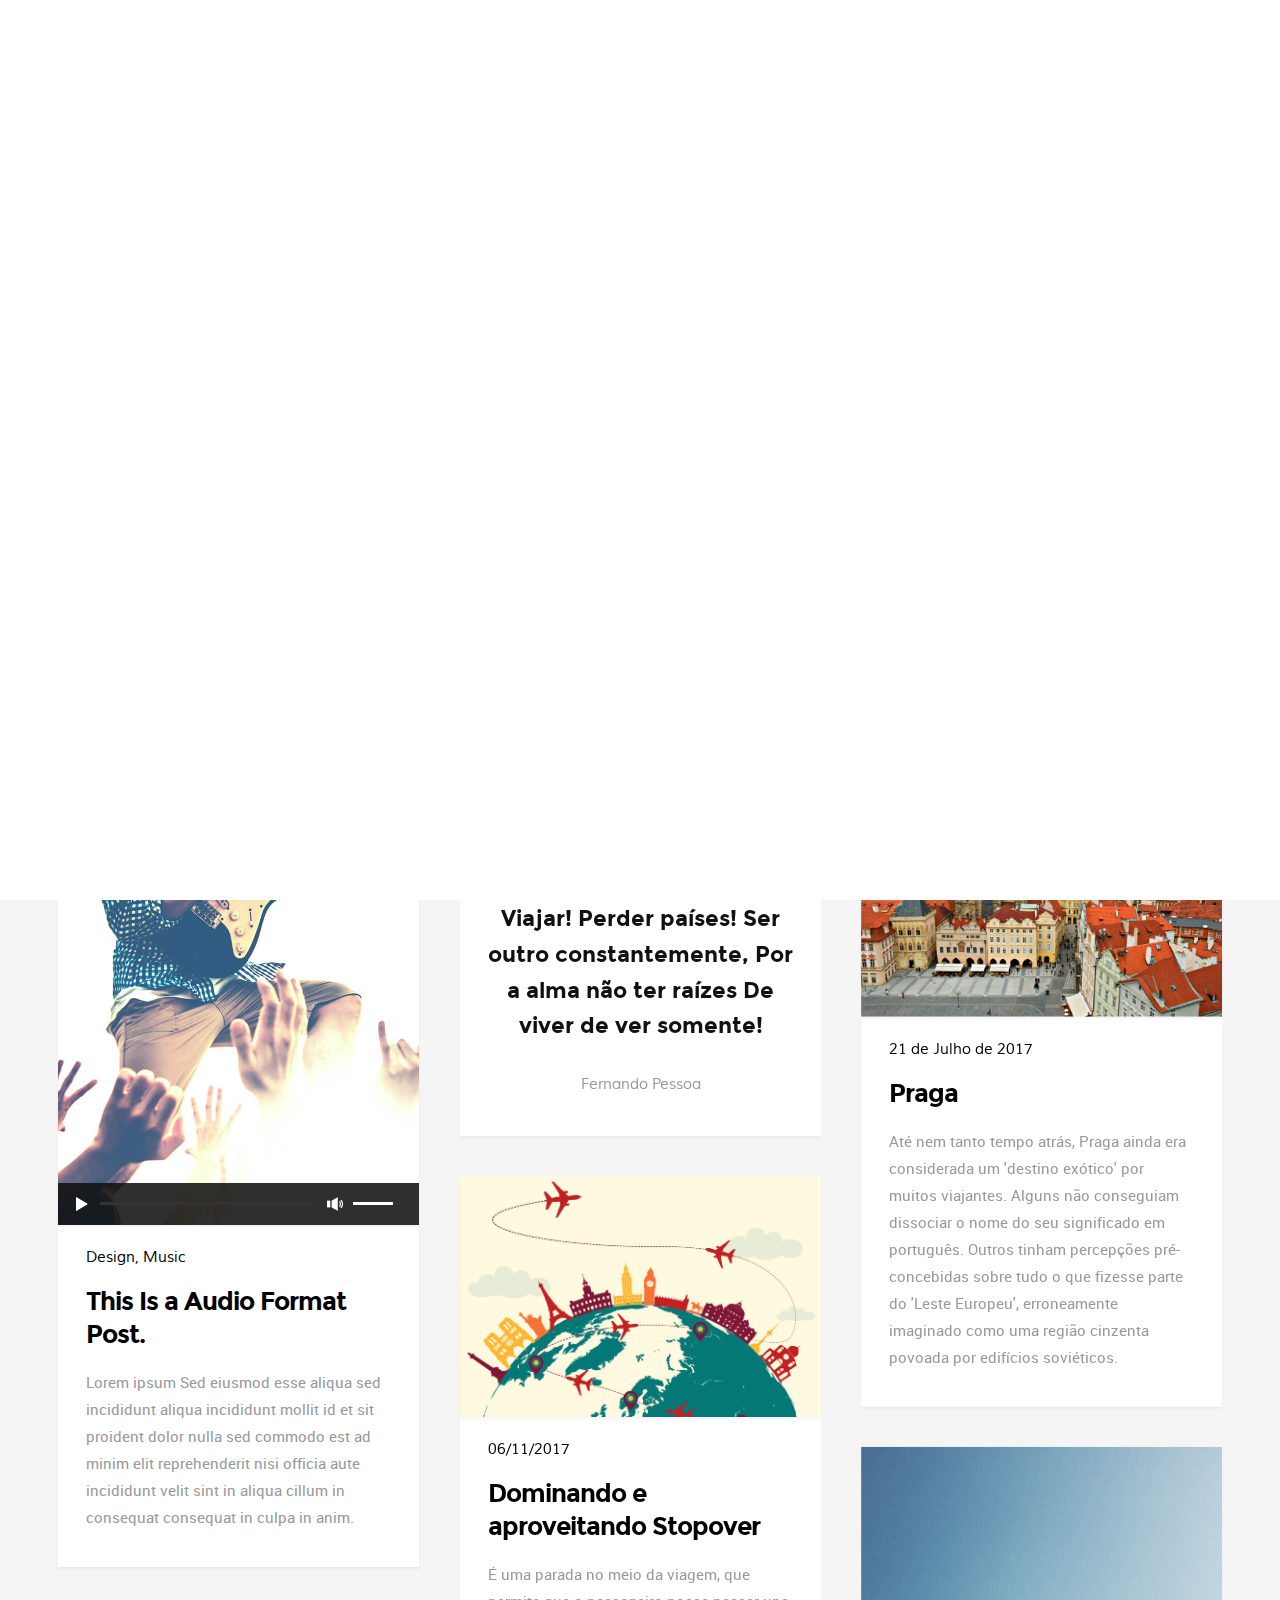
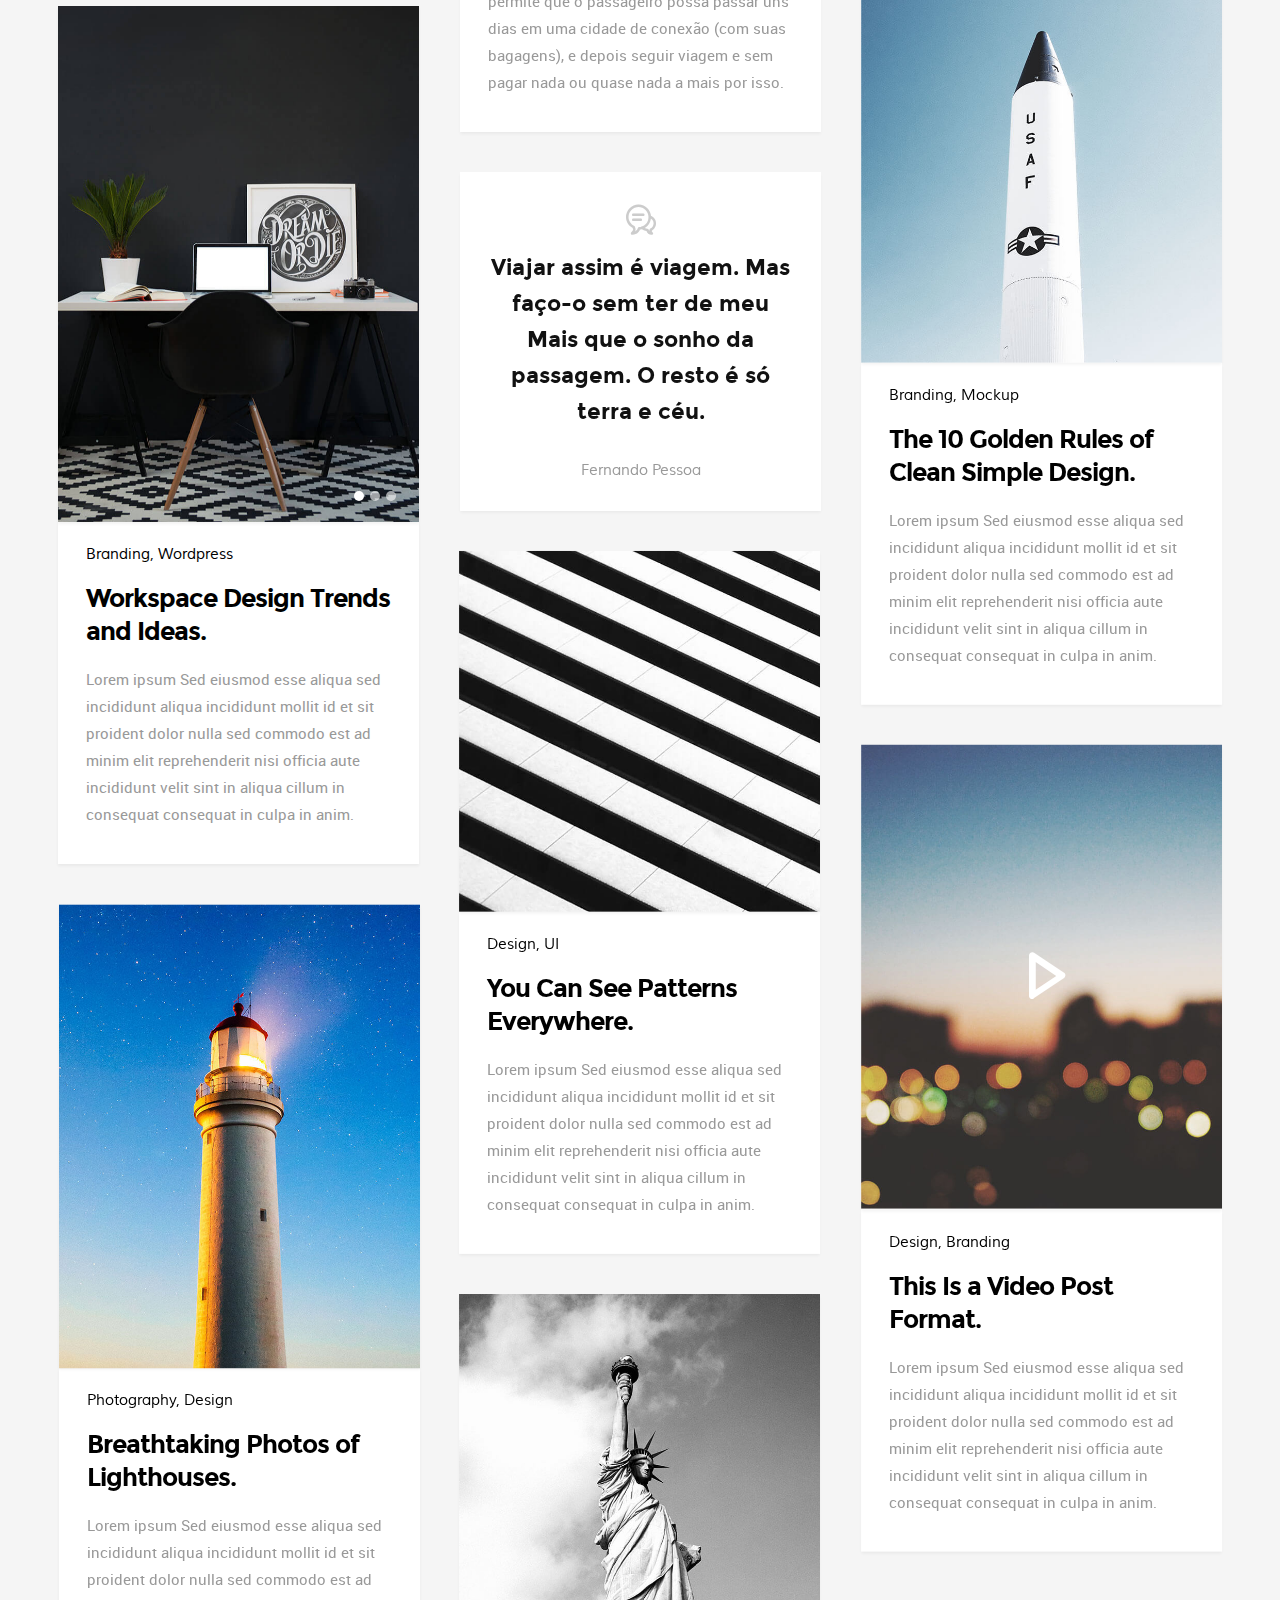
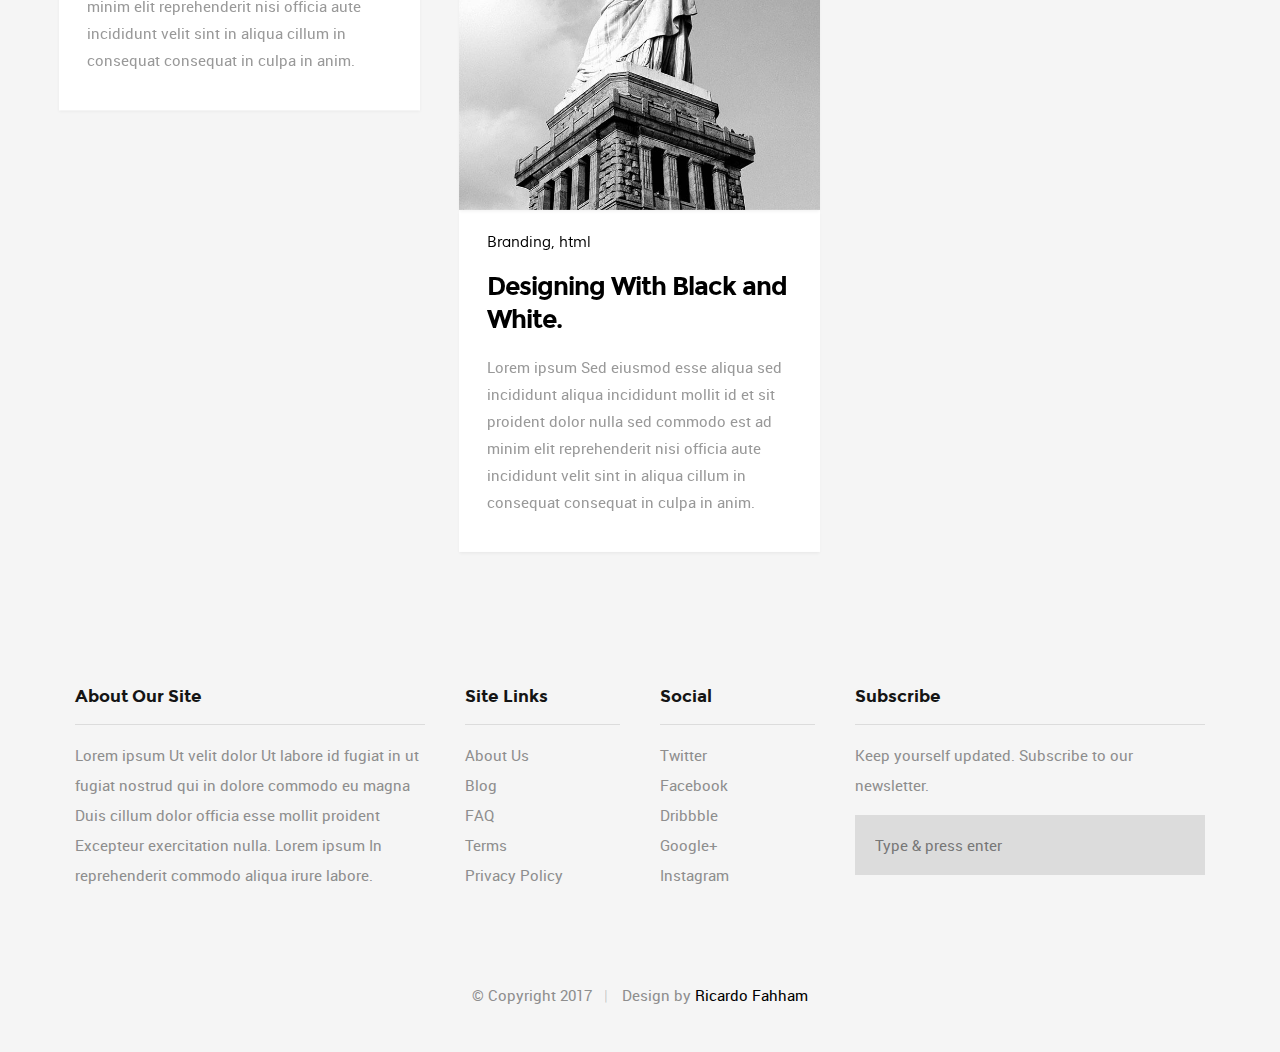
==== index.html @ 3aa197d1 "Wed Nov  8 11:58:07 -02 2017: ricardo.fahham" ====
<!DOCTYPE html>
<!--[if IE 8 ]><html class="no-js oldie ie8" lang="en"> <![endif]-->
<!--[if IE 9 ]><html class="no-js oldie ie9" lang="en"> <![endif]-->
<!--[if (gte IE 9)|!(IE)]><!--><html class="no-js" lang="en"> <!--<![endif]-->
<head>

   <!--- basic page needs
   ================================================== -->
   <meta charset="utf-8">
	<title>O que vi do Mundo !!!</title>
	<meta name="description" content="">  
	<meta name="author" content="">

   <!-- mobile specific metas
   ================================================== -->
	<meta name="viewport" content="width=device-width, initial-scale=1, maximum-scale=1">

 	<!-- CSS
   ================================================== -->
   <link rel="stylesheet" href="css/base.css">
   <link rel="stylesheet" href="css/vendor.css">  
   <link rel="stylesheet" href="css/main.css">
        

   <!-- script
   ================================================== -->
	<script src="js/modernizr.js"></script>
	<script src="js/pace.min.js"></script>

   <!-- favicons
	================================================== -->
	<link rel="shortcut icon" href="favicon.ico" type="image/x-icon">
	<link rel="icon" href="favicon.ico" type="image/x-icon">

</head>

<body id="top">

	<!-- header 
   ================================================== -->
   <header class="short-header">   

   	<div class="gradient-block"></div>	

   	<div class="row header-content">

   		<div class="logo">
	         <a href="index.html">Author</a>
	      </div>

	   	<nav id="main-nav-wrap">
				<ul class="main-navigation sf-menu">
														
					<li class="has-children">
						<a>Países</a>
						<ul class="sub-menu">
			            <li><a href="barcelona.html">Barcelona</a></li>
			            <li><a href="berlim.html">Berlim</a></li>
			            <li><a href="budapest.html">Budapest</a></li>
			            <li><a href="buenos_aires.html">Buenos Aires</a></li>
			            <li><a href="calafate.html">Calafate</a></li>
			            <li><a href="colonia.html">Colonia</a></li>
                     <li><a href="frankfurt.html">Frankfurt</a></li>
                     <li><a href="jerusalem.html">Jerusalem</a></li>
                     <li><a href="lisboa.html">Lisboa</a></li>
                     <li><a href="madrid.html">Madrid</a></li>
                     <li><a href="paris.html">Paris</a></li>
                     <li><a href="praga.html">Praga</a></li>
                     <li><a href="roma.html">Roma</a></li>
                     <li><a href="tel_aviv.html">Tel Aviv</a></li>
                     <li><a href="ushuaia.html">Ushuaia</a></li>
                     <li><a href="viena.html">Viena</a></li>
                     <li><a href="zurique.html">Zurique</a></li>
                     <li><a href="#">...</a></li>
			         </ul>
					</li>
					<li class="has-children">
						<a href="planejando.html" title="">Blog</a>
						<ul class="sub-menu">
                     <li><a href="planejando.html">Planejando sua viagem</a></li>
			            <!-- <li><a href="single-video.html">Video Post</a></li>
			            <li><a href="single-audio.html">Audio Post</a></li> -->
			            <!-- <li><a href="single-standard.html">Standard Post</a></li> -->
                     <!-- <li><a href="style-guide.html" title="">Styles</a></li> -->
			         </ul>
					</li>
					
					<li><a href="about.html" title="">Sobre mim</a></li>	
					<li><a href="contact.html" title="">Contato</a></li>									
				</ul>
			</nav> <!-- end main-nav-wrap -->

			<div class="search-wrap">
				
				<form role="search" method="get" class="search-form" action="#">
					<label>
						<span class="hide-content">Search for:</span>
						<input type="search" class="search-field" placeholder="Type Your Keywords" value="" name="s" title="Search for:" autocomplete="off">
					</label>
					<input type="submit" class="search-submit" value="Search">
				</form>

				<a href="#" id="close-search" class="close-btn">Close</a>

			</div> <!-- end search wrap -->	

			<div class="triggers">
				<a class="search-trigger" href="#"><i class="fa fa-search"></i></a>
				<a class="menu-toggle" href="#"><span>Menu</span></a>
			</div> <!-- end triggers -->	
   		
   	</div>     		
   	
   </header> <!-- end header -->


   <!-- masonry
   ================================================== -->
   <section id="bricks">

   	<div class="row masonry">

   		<!-- brick-wrapper -->
         <div class="bricks-wrapper">

         	<div class="grid-sizer"></div>

         	<div class="brick entry featured-grid animate-this">
         		<div class="entry-content">
         			<div id="featured-post-slider" class="flexslider">
			   			<ul class="slides">

				   			<li>
				   				<div class="featured-post-slide">

						   			<div class="post-background" style="background-image:url('images/img/carimbos.jpg');"></div>

								   	<div class="overlay"></div>			   		

								   	<div class="post-content">
								   		<ul class="entry-meta">
												<!-- <li>September 06, 2016</li>  -->
												<li><a>Daniele Miranda</a></li>				
											</ul>	

								   		<h1 class="slide-title"><a href="planejando.html" title="">O Que Vi Mundo !!!</a></h1> 
								   	</div> 				   					  
				   			
				   				</div>
				   			</li> <!-- /slide -->

				   			<li>
				   				<div class="featured-post-slide">

						   			<div class="post-background" style="background-image:url('images/thumbs/featured/featured-2.jpg');"></div>

								   	<div class="overlay"></div>			   		

								   	<div class="post-content">
								   		<ul class="entry-meta">
												<li>August 29, 2016</li>
												<li><a href="#">Sasuke Uchiha</a></li>					
											</ul>	

								   		<h1 class="slide-title"><a href="single-standard.html" title="">Enhancing Your Designs with Negative Space</a></h1>
						   			</div>		   				   					  
				   			
				   				</div>
				   			</li> <!-- /slide -->

				   			<li>
				   				<div class="featured-post-slide">

						   			<div class="post-background" style="background-image:url('images/thumbs/featured/featured-3.jpg');;"></div>

								   	<div class="overlay"></div>			   		

								   	<div class="post-content">
								   		<ul class="entry-meta">
												<li>August 27, 2016</li>
												<li><a href="#" class="author">Naruto Uzumaki</a></li>					
											</ul>	

								   		<h1 class="slide-title"><a href="single-standard.html" title="">Music Album Cover Designs for Inspiration</a></h1>
						   			</div>

				   				</div>
				   			</li> <!-- end slide -->

				   		</ul> <!-- end slides -->
				   	</div> <!-- end featured-post-slider -->        			
         		</div> <!-- end entry content -->         		
         	</div>

         	<article class="brick entry format-standard animate-this">

               <div class="entry-thumb">
                  <a href="berlim.html" class="thumb-link">
	                  <img src="images/img/portaodebrandenburgo.jpg" alt="building">             
                  </a>
               </div>

               <div class="entry-text">
               	<div class="entry-header">

               		<div class="entry-meta">
               			<span class="cat-links">
               				<a href="#">11 de Julho de 2017</a> 
               				<!-- <a href="#">Photography</a>  -->              				
               			</span>			
               		</div>

               		<h1 class="entry-title"><a href="berlim.html">Berlim</a></h1>
               		
               	</div>
						<div class="entry-excerpt">
							Berlim é a capital e um dos dezesseis estados da Alemanha. Com uma população de 3,5 milhões dentro de limites da cidade, é a maior cidade do país, além de ser a segunda mais populosa e a sétima área urbana mais povoada da União Europeia.
						</div>
               </div>

        		</article> <!-- end article -->

            <article class="brick entry format-standard animate-this">

               <div class="entry-thumb">
                  <a href="praga.html" class="thumb-link">
	                  <img src="images/img/praga/praga.jpg" alt="Praga">                   
                  </a>
               </div>

               <div class="entry-text">
               	<div class="entry-header">

               		<div class="entry-meta">
               			<span class="cat-links">
               				<a href="#">21 de Julho de 2017</a> 
               				<!-- <a href="#">UI</a>  -->               			
               			</span>			
               		</div>

               		<h1 class="entry-title"><a href="praga.html">Praga</a></h1>
               		
               	</div>
						<div class="entry-excerpt">
							Até nem tanto tempo atrás, Praga ainda era considerada um 'destino exótico' por muitos viajantes. Alguns não conseguiam dissociar o nome do seu significado em português. Outros tinham percepções pré-concebidas sobre tudo o que fizesse parte do 'Leste Europeu', erroneamente imaginado como uma região cinzenta povoada por edifícios soviéticos.
						</div>
               </div>
               
        		</article> <!-- end article -->

            <!-- format audio here -->
            <article class="brick entry format-audio animate-this">

               <div class="entry-thumb">
                  <a href="single-audio.html" class="thumb-link">
	                  <img src="images/thumbs/concert.jpg" alt="concert">                      
                  </a>

                  <div class="audio-wrap">
                  	<audio id="player" src="media/AirReview-Landmarks-02-ChasingCorporate.mp3" width="100%" height="42" controls="controls"></audio>                  	
                  </div>
               </div>

               <div class="entry-text">
               	<div class="entry-header">

               		<div class="entry-meta">
               			<span class="cat-links">
               				<a href="#">Design</a> 
               				<a href="#">Music</a>                				
               			</span>			
               		</div>

               		<h1 class="entry-title"><a href="single-audio.html">This Is a Audio Format Post.</a></h1>
               		
               	</div>
						<div class="entry-excerpt">
							Lorem ipsum Sed eiusmod esse aliqua sed incididunt aliqua incididunt mollit id et sit proident dolor nulla sed commodo est ad minim elit reprehenderit nisi officia aute incididunt velit sint in aliqua cillum in consequat consequat in culpa in anim.
						</div>
               </div>
               
        		</article> <!-- /article -->

         	<article class="brick entry format-quote animate-this" >

               <div class="entry-thumb">                  
	               <blockquote>
	                 	<p>Viajar! Perder países!
                     Ser outro constantemente,
                     Por a alma não ter raízes
                     De viver de ver somente!</p>

	                 	<cite>Fernando Pessoa</cite> 
	               </blockquote>	          
               </div>   

        		</article> <!-- end article -->

         	<article class="brick entry animate-this">

               <div class="entry-thumb">
                  <a href="stopover.html" class="thumb-link">
	                  <img src="images/img/stopovers.jpg" alt="Stopover">                      
                  </a>
               </div>

               <div class="entry-text">
               	<div class="entry-header">

               		<div class="entry-meta">
               			<span class="cat-links">
               				<a href="#">06/11/2017</a> 
               				               				
               			</span>			
               		</div>

               		<h1 class="entry-title"><a href="stopover.html">Dominando e aproveitando Stopover</a></h1>
               		
               	</div>
						<div class="entry-excerpt">
							É uma parada no meio da viagem, que permite que o passageiro possa passar uns dias em uma cidade de conexão (com suas bagagens), e depois seguir viagem e sem pagar nada ou quase nada a mais por isso.
						</div>
               </div>
               
        		</article> <!-- end article -->

            <article class="brick entry animate-this" >

               <div class="entry-thumb">
                  <a href="single-standard.html" class="thumb-link">
	                  <img src="images/thumbs/usaf-rocket.jpg" alt="USAF rocket">                      
                  </a>
               </div>

               <div class="entry-text">
               	<div class="entry-header">

               		<div class="entry-meta">
               			<span class="cat-links">
               				<a href="#">Branding</a> 
               				<a href="#">Mockup</a>               				
               			</span>			
               		</div>

               		<h1 class="entry-title"><a href="single-standard.html">The 10 Golden Rules of Clean Simple Design.</a></h1>
               		
               	</div>
						<div class="entry-excerpt">
							Lorem ipsum Sed eiusmod esse aliqua sed incididunt aliqua incididunt mollit id et sit proident dolor nulla sed commodo est ad minim elit reprehenderit nisi officia aute incididunt velit sint in aliqua cillum in consequat consequat in culpa in anim.
						</div>
               </div>
               
        		</article> <!-- end article -->        	

        		<article class="brick entry format-gallery group animate-this">

               <div class="entry-thumb">

                  <div class="post-slider flexslider">
							<ul class="slides">
								<li>
									<img src="images/thumbs/gallery/work1.jpg"> 
								</li>
								<li>
									<img src="images/thumbs/gallery/work2.jpg"> 
								</li>
								<li>
									<img src="images/thumbs/gallery/work3.jpg"> 
								</li>
							</ul>							
						</div> 

               </div>

               <div class="entry-text">
               	<div class="entry-header">

               		<div class="entry-meta">
               			<span class="cat-links">
               				<a href="#">Branding</a> 
               				<a href="#">Wordpress</a>               				
               			</span>			
               		</div>

               		<h1 class="entry-title"><a href="single-gallery.html">Workspace Design Trends and Ideas.</a></h1>
               		
               	</div>
						<div class="entry-excerpt">
							Lorem ipsum Sed eiusmod esse aliqua sed incididunt aliqua incididunt mollit id et sit proident dolor nulla sed commodo est ad minim elit reprehenderit nisi officia aute incididunt velit sint in aliqua cillum in consequat consequat in culpa in anim.
						</div>
               </div>
               
        		</article> <!-- end article -->

        		<article class="brick entry format-quote animate-this" >

               <div class="entry-thumb">                  
                  <blockquote>
                     <p>Viajar assim é viagem.
                        Mas faço-o sem ter de meu
                        Mais que o sonho da passagem.
                        O resto é só terra e céu.</p>

                     <cite>Fernando Pessoa</cite> 
	               	
               </div>               
               
        		</article> <!-- end article -->


         	<article class="brick entry animate-this">

               <div class="entry-thumb">
                  <a href="single-standard.html" class="thumb-link">
	                  <img src="images/thumbs/diagonal-pattern.jpg" alt="Pattern">              
                  </a>
               </div>

               <div class="entry-text">
               	<div class="entry-header">

               		<div class="entry-meta">
               			<span class="cat-links">
               				<a href="#">Design</a> 
               				<a href="#">UI</a>                			
               			</span>			
               		</div>

               		<h1 class="entry-title"><a href="single-standard.html">You Can See Patterns Everywhere.</a></h1>
               		
               	</div>
						<div class="entry-excerpt">
							Lorem ipsum Sed eiusmod esse aliqua sed incididunt aliqua incididunt mollit id et sit proident dolor nulla sed commodo est ad minim elit reprehenderit nisi officia aute incididunt velit sint in aliqua cillum in consequat consequat in culpa in anim.
						</div>
               </div>
               
        		</article> <!-- end article -->

        		<article class="brick entry format-video animate-this">

               <div class="entry-thumb video-image">
                  <a href="http://player.vimeo.com/video/14592941?title=0&amp;byline=0&amp;portrait=0&amp;color=F64B39" data-lity>
	                  <img src="images/thumbs/ottawa-bokeh.jpg" alt="bokeh">                   
                  </a>
               </div>

               <div class="entry-text">
               	<div class="entry-header">

               		<div class="entry-meta">
               			<span class="cat-links">
               				<a href="#">Design</a> 
               				<a href="#">Branding</a>               			
               			</span>			
               		</div>

               		<h1 class="entry-title"><a href="single-video.html">This Is a Video Post Format.</a></h1>
               		
               	</div>
						<div class="entry-excerpt">
							Lorem ipsum Sed eiusmod esse aliqua sed incididunt aliqua incididunt mollit id et sit proident dolor nulla sed commodo est ad minim elit reprehenderit nisi officia aute incididunt velit sint in aliqua cillum in consequat consequat in culpa in anim.
						</div>
               </div>
               
        		</article> <!-- end article -->

        		<article class="brick entry animate-this">

               <div class="entry-thumb">
                  <a href="single-standard.html" class="thumb-link">
	                  <img src="images/thumbs/lighthouse.jpg" alt="Lighthouse">                      
                  </a>
               </div>

               <div class="entry-text">
               	<div class="entry-header">

               		<div class="entry-meta">
               			<span class="cat-links">
               				<a href="#">Photography</a> 
               				<a href="#">Design</a>
               			</span>			
               		</div>

               		<h1 class="entry-title"><a href="single-standard.html">Breathtaking Photos of Lighthouses.</a></h1>
               		
               	</div>
						<div class="entry-excerpt">
							Lorem ipsum Sed eiusmod esse aliqua sed incididunt aliqua incididunt mollit id et sit proident dolor nulla sed commodo est ad minim elit reprehenderit nisi officia aute incididunt velit sint in aliqua cillum in consequat consequat in culpa in anim.
						</div>
               </div>
               
        		</article> <!-- end article -->

        		<article class="brick entry animate-this">

               <div class="entry-thumb">
                  <a href="single-standard.html" class="thumb-link">
	                  <img src="images/thumbs/liberty.jpg" alt="Liberty">                      
                  </a>
               </div>

               <div class="entry-text">
               	<div class="entry-header">

               		<div class="entry-meta">
               			<span class="cat-links">
               				<a href="#">Branding</a> 
               				<a href="#">html</a>                	
               			</span>			
               		</div>

               		<h1 class="entry-title"><a href="single-standard.html">Designing With Black and White.</a></h1>
               		
               	</div>
						<div class="entry-excerpt">
							Lorem ipsum Sed eiusmod esse aliqua sed incididunt aliqua incididunt mollit id et sit proident dolor nulla sed commodo est ad minim elit reprehenderit nisi officia aute incididunt velit sint in aliqua cillum in consequat consequat in culpa in anim.
						</div>
               </div>
               
        		</article> <!-- end article -->

         </div> <!-- end brick-wrapper --> 

   	</div> <!-- end row -->

<!--    	<div class="row">
   		
   		<nav class="pagination">
		      <span class="page-numbers prev inactive">Prev</span>
		   	<span class="page-numbers current">1</span>
		   	<a href="#" class="page-numbers">2</a>
		      <a href="#" class="page-numbers">3</a>
		      <a href="#" class="page-numbers">4</a>
		      <a href="#" class="page-numbers">5</a>
		      <a href="#" class="page-numbers">6</a>
		      <a href="#" class="page-numbers">7</a>
		      <a href="#" class="page-numbers">8</a>
		      <a href="#" class="page-numbers">9</a>
		   	<a href="#" class="page-numbers next">Next</a>
	      </nav>

   	</div> -->

   </section> <!-- end bricks -->

   
   <!-- footer
   ================================================== -->
   <footer>

   	<div class="footer-main">

   		<div class="row">  

	      	<div class="col-four tab-full mob-full footer-info">            

	            <h4>About Our Site</h4>

	               <p>
		          	Lorem ipsum Ut velit dolor Ut labore id fugiat in ut fugiat nostrud qui in dolore commodo eu magna Duis cillum dolor officia esse mollit proident Excepteur exercitation nulla. Lorem ipsum In reprehenderit commodo aliqua irure labore.
		          	</p>

		      </div> <!-- end footer-info -->

	      	<div class="col-two tab-1-3 mob-1-2 site-links">

	      		<h4>Site Links</h4>

	      		<ul>
	      			<li><a href="#">About Us</a></li>
						<li><a href="#">Blog</a></li>
						<li><a href="#">FAQ</a></li>
						<li><a href="#">Terms</a></li>
						<li><a href="#">Privacy Policy</a></li>
					</ul>

	      	</div> <!-- end site-links -->  

	      	<div class="col-two tab-1-3 mob-1-2 social-links">

	      		<h4>Social</h4>

	      		<ul>
	      			<li><a href="#">Twitter</a></li>
						<li><a href="#">Facebook</a></li>
						<li><a href="#">Dribbble</a></li>
						<li><a href="#">Google+</a></li>
						<li><a href="#">Instagram</a></li>
					</ul>
	      	           	
	      	</div> <!-- end social links --> 

	      	<div class="col-four tab-1-3 mob-full footer-subscribe">

	      		<h4>Subscribe</h4>

	      		<p>Keep yourself updated. Subscribe to our newsletter.</p>

	      		<div class="subscribe-form">
	      	
	      			<form id="mc-form" class="group" novalidate="true">

							<input type="email" value="" name="dEmail" class="email" id="mc-email" placeholder="Type &amp; press enter" required=""> 
	   		
			   			<input type="submit" name="subscribe" >
		   	
		   				<label for="mc-email" class="subscribe-message"></label>
			
						</form>

	      		</div>	      		
	      	           	
	      	</div> <!-- end subscribe -->         

	      </div> <!-- end row -->

   	</div> <!-- end footer-main -->

      <div class="footer-bottom">
      	<div class="row">

      		<div class="col-twelve">
	      		<div class="copyright">
                  <span>© Copyright 2017</span> 
                  <span>Design by <a href="#">Ricardo Fahham</a></span>                
               </div>

		         <div id="go-top">
		            <a class="smoothscroll" title="Back to Top" href="#top"><i class="icon icon-arrow-up"></i></a>
		         </div>         
	      	</div>

      	</div> 
      </div> <!-- end footer-bottom -->  

   </footer>  

   <div id="preloader"> 
    	<div id="loader"></div>
   </div> 

   <!-- Java Script
   ================================================== --> 
   <script src="js/jquery-2.1.3.min.js"></script>
   <script src="js/plugins.js"></script>
   <script src="js/jquery.appear.js"></script>
   <script src="js/main.js"></script>

</body>

</html>
---- css/base.css ----
/* =================================================================== 
 *
 *  Abstract v1.0 Base Stylesheet
 *  url: www.styleshout.com
 *  09-06-2016
 *  ------------------------------------------------------------------
 *  TOC:
 *  01. reset
 *  02. basic/base setup styles
 *  03. grid
 *  04. block grids
 *  05. MISC
 *
 * =================================================================== */


/* ===================================================================
 *  01. reset - normalize.css v3.0.2 | MIT License | git.io/normalize
 *
 * ------------------------------------------------------------------- */
html {
	font-family: sans-serif;
	-ms-text-size-adjust: 100%;
	-webkit-text-size-adjust: 100%;
}

body {
	margin: 0;
}

article,
aside,
details,
figcaption,
figure,
footer,
header,
hgroup,
main,
menu,
nav,
section,
summary {
	display: block;
}

audio,
canvas,
progress,
video {
	display: inline-block;
	vertical-align: baseline;
}

audio:not([controls]) {
	display: none;
	height: 0;
}

[hidden],
template {
	display: none;
}

a {
	background: transparent;
}

a:active,
a:hover {
	outline: 0;
}

abbr[title] {
	border-bottom: 1px dotted;
}

b,
strong {
	font-weight: bold;
}

dfn {
	font-style: italic;
}

h1 {
	font-size: 2em;
	margin: 0.67em 0;
}

mark {
	background: #ff0;
	color: #000;
}

small {
	font-size: 80%;
}

sub,
sup {
	font-size: 75%;
	line-height: 0;
	position: relative;
	vertical-align: baseline;
}

sup {
	top: -0.5em;
}

sub {
	bottom: -0.25em;
}

img {
	border: 0;
}

svg:not(:root) {
	overflow: hidden;
}

figure {
	margin: 1em 40px;
}

hr {
	-moz-box-sizing: content-box;
	box-sizing: content-box;
	height: 0;
}

pre {
	overflow: auto;
}

code,
kbd,
pre,
samp {
	font-family: monospace, monospace;
	font-size: 1em;
}

button,
input,
optgroup,
select,
textarea {
	color: inherit;
	font: inherit;
	margin: 0;
}

button {
	overflow: visible;
}

button,
select {
	text-transform: none;
}

button,
html input[type="button"],
input[type="reset"],
input[type="submit"] {
	-webkit-appearance: button;
	cursor: pointer;
}

button[disabled],
html input[disabled] {
	cursor: default;
}

button::-moz-focus-inner,
input::-moz-focus-inner {
	border: 0;
	padding: 0;
}

input {
	line-height: normal;
}

input[type="checkbox"],
input[type="radio"] {
	box-sizing: border-box;
	padding: 0;
}

input[type="number"]::-webkit-inner-spin-button,
input[type="number"]::-webkit-outer-spin-button {
	height: auto;
}

input[type="search"] {
	-webkit-appearance: textfield;
	-moz-box-sizing: content-box;
	-webkit-box-sizing: content-box;
	box-sizing: content-box;
}

input[type="search"]::-webkit-search-cancel-button,
input[type="search"]::-webkit-search-decoration {
	-webkit-appearance: none;
}

fieldset {
	border: 1px solid #c0c0c0;
	margin: 0 2px;
	padding: 0.35em 0.625em 0.75em;
}

legend {
	border: 0;
	padding: 0;
}

textarea {
	overflow: auto;
}

optgroup {
	font-weight: bold;
}

table {
	border-collapse: collapse;
	border-spacing: 0;
}

td,
th {
	padding: 0;
}


/* ===================================================================
 *  02. basic/base setup styles - (_basic.scss)
 *
 * ------------------------------------------------------------------- */
html {
	font-size: 62.5%;
	box-sizing: border-box;
}

*,
*::before,
*::after {
	box-sizing: inherit;
}

body {
	font-weight: normal;
	line-height: 1;
	text-rendering: optimizeLegibility;
	word-wrap: break-word;
	-webkit-overflow-scrolling: touch;
	-webkit-text-size-adjust: none;
}

body,
input,
button {
	-moz-osx-font-smoothing: grayscale;
	-webkit-font-smoothing: antialiased;
}

/* ------------------------------------------------------------------- 
 * Media - (_basic.scss)
 * ------------------------------------------------------------------- */
img,
video {
	max-width: 100%;
	height: auto;
}

/* -------------------------------------------------------------------
 * Typography resets - (_basic.scss)
 * ------------------------------------------------------------------- */
div, dl, dt, dd, ul, ol, li, h1, h2, h3, h4, h5, h6, pre, form, p, blockquote, th, td {
	margin: 0;
	padding: 0;
}
h1, h2, h3, h4, h5, h6 {
	-webkit-font-variant-ligatures: common-ligatures;
	-moz-font-variant-ligatures: common-ligatures;
	font-variant-ligatures: common-ligatures;
	text-rendering: optimizeLegibility;
}
em, i {
	font-style: italic;
	line-height: inherit;
}
strong, b {
	font-weight: bold;
	line-height: inherit;
}
small {
	font-size: 60%;
	line-height: inherit;
}
ol, ul {
	list-style: none;
}
li {
	display: block;
}

/* -------------------------------------------------------------------
 * links - (_basic.scss)
 * ------------------------------------------------------------------- */
a {
	text-decoration: none;
	line-height: inherit;
}

a img {
	border: none;
}

/* -------------------------------------------------------------------
 * inputs - (_basic.scss)
 * ------------------------------------------------------------------- */
fieldset {
	margin: 0;
	padding: 0;
}

input[type="email"],
input[type="number"],
input[type="search"],
input[type="text"],
input[type="tel"],
input[type="url"],
input[type="password"],
textarea {
	-webkit-appearance: none;
	-moz-appearance: none;
	-ms-appearance: none;
	-o-appearance: none;
	appearance: none;
}

/* ===================================================================
 *  03. grid - (_grid.scss)
 *
 * ------------------------------------------------------------------- */
.row {
	width: 94%;
	max-width: 1170px;
	margin: 0 auto;
}

.row:before,
.row:after {
	content: "";
	display: table;
}

.row:after {
	clear: both;
}

.row .row {
	width: auto;
	max-width: none;
	margin-left: -20px;
	margin-right: -20px;
}

[class*="col-"],
.bgrid {
	float: left;
}

[class*="col-"] + [class*="col-"].end {
	float: right;
}

[class*="col-"] {
	padding: 0 20px;
}

.col-one {
	width: 8.33333%;
}

.col-two,
.col-1-6 {
	width: 16.66667%;
}

.col-three,
.col-1-4 {
	width: 25%;
}

.col-four,
.col-1-3 {
	width: 33.33333%;
}

.col-five {
	width: 41.66667%;
}

.col-six,
.col-1-2 {
	width: 50%;
}

.col-seven {
	width: 58.33333%;
}

.col-eight,
.col-2-3 {
	width: 66.66667%;
}

.col-nine,
.col-3-4 {
	width: 75%;
}

.col-ten,
.col-5-6 {
	width: 83.33333%;
}

.col-eleven {
	width: 91.66667%;
}

.col-twelve,
.col-full {
	width: 100%;
}

/* ---------------------------------------------------------------
 * small screens - (_grid.scss)
 * --------------------------------------------------------------- */
@media screen and (max-width:1024px) {
	.row .row {
		margin-left: -18px;
		margin-right: -18px;
	}

	[class*="col-"] {
		padding: 0 18px;
	}

}

/* --------------------------------------------------------------- 
 * tablets - (_grid.scss)
 * --------------------------------------------------------------- */
@media screen and (max-width:768px) {
	.row {
		width: auto;
		padding-left: 30px;
		padding-right: 30px;
	}

	.row .row {
		padding-left: 0;
		padding-right: 0;
		margin-left: -15px;
		margin-right: -15px;
	}

	[class*="col-"] {
		padding: 0 15px;
	}

	.tab-1-4 {
		width: 25%;
	}

	.tab-1-3 {
		width: 33.33333%;
	}

	.tab-1-2 {
		width: 50%;
	}

	.tab-2-3 {
		width: 66.66667%;
	}

	.tab-3-4 {
		width: 75%;
	}

	.tab-full {
		width: 100%;
	}

}

/* --------------------------------------------------------------- 
 * large mobile devices - (_grid.scss)
 * --------------------------------------------------------------- */
@media screen and (max-width:600px) {
	.row {
		padding-left: 25px;
		padding-right: 25px;
	}

	.row .row {
		margin-left: -10px;
		margin-right: -10px;
	}

	[class*="col-"] {
		padding: 0 10px;
	}

	.mob-1-4 {
		width: 25%;
	}

	.mob-1-2 {
		width: 50%;
	}

	.mob-3-4 {
		width: 75%;
	}

	.mob-full {
		width: 100%;
	}

}

/* --------------------------------------------------------------- 
 * small mobile devices - (_grid.scss)
 * --------------------------------------------------------------- */
@media screen and (max-width:400px) {
	.row .row {
		padding-left: 0;
		padding-right: 0;
		margin-left: 0;
		margin-right: 0;
	}

	[class*="col-"] {
		width: 100% !important;
		float: none !important;
		clear: both !important;
		margin-left: 0;
		margin-right: 0;
		padding: 0;
	}

	[class*="col-"] + [class*="col-"].end {
		float: none;
	}

}

 
/* ===================================================================
 *  04. block grids - (_grid.scss)
 *
 * ------------------------------------------------------------------- */
[class*="block-"]:before,
[class*="block-"]:after {
	content: "";
	display: table;
}

[class*="block-"]:after {
	clear: both;
}

.block-1-6 .bgrid {
	width: 16.66667%;
}

.block-1-4 .bgrid {
	width: 25%;
}

.block-1-3 .bgrid {
	width: 33.33333%;
}

.block-1-2 .bgrid {
	width: 50%;
}

/**
 * Clearing for block grid columns. Allow columns with 
 * different heights to align properly.
 */
.block-1-6 .bgrid:nth-child(6n+1),
.block-1-4 .bgrid:nth-child(4n+1),
.block-1-3 .bgrid:nth-child(3n+1),
.block-1-2 .bgrid:nth-child(2n+1) {
	clear: both;
}

/* ---------------------------------------------------------------
 * small screens - (_grid.scss)
 * --------------------------------------------------------------- */
@media screen and (max-width:1024px) {
	.block-s-1-6 .bgrid {
		width: 16.66667%;
	}

	.block-s-1-4 .bgrid {
		width: 25%;
	}

	.block-s-1-3 .bgrid {
		width: 33.33333%;
	}

	.block-s-1-2 .bgrid {
		width: 50%;
	}

	.block-s-full .bgrid {
		width: 100%;
		clear: both;
	}

	[class*="block-s-"] .bgrid:nth-child(n) {
		clear: none;
	}

	.block-s-1-6 .bgrid:nth-child(6n+1),
	.block-s-1-4 .bgrid:nth-child(4n+1),
	.block-s-1-3 .bgrid:nth-child(3n+1),
	.block-s-1-2 .bgrid:nth-child(2n+1) {
		clear: both;
	}

}

/* ---------------------------------------------------------------
 * tablets - (_grid.scss)
 * --------------------------------------------------------------- */
@media screen and (max-width:768px) {
	.block-tab-1-6 .bgrid {
		width: 16.66667%;
	}

	.block-tab-1-4 .bgrid {
		width: 25%;
	}

	.block-tab-1-3 .bgrid {
		width: 33.33333%;
	}

	.block-tab-1-2 .bgrid {
		width: 50%;
	}

	.block-tab-full .bgrid {
		width: 100%;
		clear: both;
	}

	[class*="block-tab-"] .bgrid:nth-child(n) {
		clear: none;
	}

	.block-tab-1-6 .bgrid:nth-child(6n+1),
	.block-tab-1-4 .bgrid:nth-child(4n+1),
	.block-tab-1-3 .bgrid:nth-child(3n+1),
	.block-tab-1-2 .bgrid:nth-child(2n+1) {
		clear: both;
	}

}

/* ---------------------------------------------------------------
 * large mobile devices - (_grid.scss)
 * --------------------------------------------------------------- */
@media screen and (max-width:600px) {
	.block-mob-1-6 .bgrid {
		width: 16.66667%;
	}

	.block-mob-1-4 .bgrid {
		width: 25%;
	}

	.block-mob-1-3 .bgrid {
		width: 33.33333%;
	}

	.block-mob-1-2 .bgrid {
		width: 50%;
	}

	.block-mob-full .bgrid {
		width: 100%;
		clear: both;
	}

	[class*="block-mob-"] .bgrid:nth-child(n) {
		clear: none;
	}

	.block-mob-1-6 .bgrid:nth-child(6n+1),
	.block-mob-1-4 .bgrid:nth-child(4n+1),
	.block-mob-1-3 .bgrid:nth-child(3n+1),
	.block-mob-1-2 .bgrid:nth-child(2n+1) {
		clear: both;
	}

}

/* ---------------------------------------------------------------
 * stack on small mobile devices - (_grid.scss)
 * --------------------------------------------------------------- */
@media screen and (max-width:400px) {
	.stack .bgrid {
		width: 100% !important;
		float: none !important;
		clear: both !important;
		margin-left: 0;
		margin-right: 0;
	}

}

 
/* ===================================================================
 *  05. MISC  - (_grid.scss)
 *
 * ------------------------------------------------------------------- */

/**
 * Clearing - (http://nicolasgallagher.com/micro-clearfix-hack/
 */
.group:before,
.group:after {
	content: "";
	display: table;
}

.group:after {
	clear: both;
}

/**
 * Misc Helper Styles 
 */
.hide {
	display: none;
}

.invisible {
	visibility: hidden;
}

.antialiased {
	-webkit-font-smoothing: antialiased;
	-moz-osx-font-smoothing: grayscale;
}

.overflow-hidden {
	overflow: hidden;
}

.hide-content {
	clip: rect(1px, 1px, 1px, 1px);
	position: absolute !important;
	height: 1px;
	width: 1px;
	overflow: hidden;
}

.remove-bottom {
	margin-bottom: 0;
}

.half-bottom {
	margin-bottom: 1.5rem !important;
}

.add-bottom {
	margin-bottom: 3rem !important;
}

.tall-bottom {
	margin-bottom: 4.5rem !important;
}

.no-border {
	border: none;
}

.full-width {
	width: 100%;
}

.text-center {
	text-align: center;
}

.text-left {
	text-align: left;
}

.text-right {
	text-align: right;
}

.pull-left {
	float: left;
}

.pull-right {
	float: right;
}

.align-center {
	margin-left: auto;
	margin-right: auto;
	text-align: center;
}

@media only screen and (max-width:768px) {
	.full-width-on-mobile {
		width: 100%;
	}

}
---- css/vendor.css ----
/* =================================================================== 
 *
 *  Abstract v1.0 Vendor/Third Party CSS 
 *  url: www.styleshout.com
 *  09-06-2016
 *  ------------------------------------------------------------------
 *  TOC:
 *
 * =================================================================== */

/**
 * Animate.css - http://daneden.me/animate
 * Licensed under the MIT license - http://opensource.org/licenses/MIT
 *
 * Copyright (c) 2015 Daniel Eden
 * =================================================================== */
.animated {
  -webkit-animation-duration: 1s;
  animation-duration: 1s;
  -webkit-animation-fill-mode: both;
  animation-fill-mode: both;
}

.animated.infinite {
  -webkit-animation-iteration-count: infinite;
  animation-iteration-count: infinite;
}

.animated.hinge {
  -webkit-animation-duration: 2s;
  animation-duration: 2s;
}

.animated.bounceIn, .animated.bounceOut, .animated.flipOutX, .animated.flipOutY {
  -webkit-animation-duration: .75s;
  animation-duration: .75s;
}

@-webkit-keyframes bounce {
  20%,53%,80%,from,to {
    -webkit-animation-timing-function: cubic-bezier(0.215, 0.61, 0.355, 1);
    animation-timing-function: cubic-bezier(0.215, 0.61, 0.355, 1);
    -webkit-transform: translate3d(0, 0, 0);
    transform: translate3d(0, 0, 0);
  }
  40%,43% {
    -webkit-animation-timing-function: cubic-bezier(0.755, 0.05, 0.855, 0.06);
    animation-timing-function: cubic-bezier(0.755, 0.05, 0.855, 0.06);
    -webkit-transform: translate3d(0, -30px, 0);
    transform: translate3d(0, -30px, 0);
  }
  70% {
    -webkit-animation-timing-function: cubic-bezier(0.755, 0.05, 0.855, 0.06);
    animation-timing-function: cubic-bezier(0.755, 0.05, 0.855, 0.06);
    -webkit-transform: translate3d(0, -15px, 0);
    transform: translate3d(0, -15px, 0);
  }
  90% {
    -webkit-transform: translate3d(0, -4px, 0);
    transform: translate3d(0, -4px, 0);
  }
}
@keyframes bounce {
  20%,53%,80%,from,to {
    -webkit-animation-timing-function: cubic-bezier(0.215, 0.61, 0.355, 1);
    animation-timing-function: cubic-bezier(0.215, 0.61, 0.355, 1);
    -webkit-transform: translate3d(0, 0, 0);
    transform: translate3d(0, 0, 0);
  }
  40%,43% {
    -webkit-animation-timing-function: cubic-bezier(0.755, 0.05, 0.855, 0.06);
    animation-timing-function: cubic-bezier(0.755, 0.05, 0.855, 0.06);
    -webkit-transform: translate3d(0, -30px, 0);
    transform: translate3d(0, -30px, 0);
  }
  70% {
    -webkit-animation-timing-function: cubic-bezier(0.755, 0.05, 0.855, 0.06);
    animation-timing-function: cubic-bezier(0.755, 0.05, 0.855, 0.06);
    -webkit-transform: translate3d(0, -15px, 0);
    transform: translate3d(0, -15px, 0);
  }
  90% {
    -webkit-transform: translate3d(0, -4px, 0);
    transform: translate3d(0, -4px, 0);
  }
}
.bounce {
  -webkit-animation-name: bounce;
  animation-name: bounce;
  -webkit-transform-origin: center bottom;
  transform-origin: center bottom;
}

@-webkit-keyframes flash {
  50%,from,to {
    opacity: 1;
  }
  25%,75% {
    opacity: 0;
  }
}
@keyframes flash {
  50%,from,to {
    opacity: 1;
  }
  25%,75% {
    opacity: 0;
  }
}
.flash {
  -webkit-animation-name: flash;
  animation-name: flash;
}

@-webkit-keyframes pulse {
  from {
    -webkit-transform: scale3d(1, 1, 1);
    transform: scale3d(1, 1, 1);
  }
  50% {
    -webkit-transform: scale3d(1.05, 1.05, 1.05);
    transform: scale3d(1.05, 1.05, 1.05);
  }
  to {
    -webkit-transform: scale3d(1, 1, 1);
    transform: scale3d(1, 1, 1);
  }
}
@keyframes pulse {
  from {
    -webkit-transform: scale3d(1, 1, 1);
    transform: scale3d(1, 1, 1);
  }
  50% {
    -webkit-transform: scale3d(1.05, 1.05, 1.05);
    transform: scale3d(1.05, 1.05, 1.05);
  }
  to {
    -webkit-transform: scale3d(1, 1, 1);
    transform: scale3d(1, 1, 1);
  }
}
.pulse {
  -webkit-animation-name: pulse;
  animation-name: pulse;
}

@-webkit-keyframes rubberBand {
  from {
    -webkit-transform: scale3d(1, 1, 1);
    transform: scale3d(1, 1, 1);
  }
  30% {
    -webkit-transform: scale3d(1.25, 0.75, 1);
    transform: scale3d(1.25, 0.75, 1);
  }
  40% {
    -webkit-transform: scale3d(0.75, 1.25, 1);
    transform: scale3d(0.75, 1.25, 1);
  }
  50% {
    -webkit-transform: scale3d(1.15, 0.85, 1);
    transform: scale3d(1.15, 0.85, 1);
  }
  65% {
    -webkit-transform: scale3d(0.95, 1.05, 1);
    transform: scale3d(0.95, 1.05, 1);
  }
  75% {
    -webkit-transform: scale3d(1.05, 0.95, 1);
    transform: scale3d(1.05, 0.95, 1);
  }
  to {
    -webkit-transform: scale3d(1, 1, 1);
    transform: scale3d(1, 1, 1);
  }
}
@keyframes rubberBand {
  from {
    -webkit-transform: scale3d(1, 1, 1);
    transform: scale3d(1, 1, 1);
  }
  30% {
    -webkit-transform: scale3d(1.25, 0.75, 1);
    transform: scale3d(1.25, 0.75, 1);
  }
  40% {
    -webkit-transform: scale3d(0.75, 1.25, 1);
    transform: scale3d(0.75, 1.25, 1);
  }
  50% {
    -webkit-transform: scale3d(1.15, 0.85, 1);
    transform: scale3d(1.15, 0.85, 1);
  }
  65% {
    -webkit-transform: scale3d(0.95, 1.05, 1);
    transform: scale3d(0.95, 1.05, 1);
  }
  75% {
    -webkit-transform: scale3d(1.05, 0.95, 1);
    transform: scale3d(1.05, 0.95, 1);
  }
  to {
    -webkit-transform: scale3d(1, 1, 1);
    transform: scale3d(1, 1, 1);
  }
}
.rubberBand {
  -webkit-animation-name: rubberBand;
  animation-name: rubberBand;
}

@-webkit-keyframes shake {
  from,to {
    -webkit-transform: translate3d(0, 0, 0);
    transform: translate3d(0, 0, 0);
  }
  10%,30%,50%,70%,90% {
    -webkit-transform: translate3d(-10px, 0, 0);
    transform: translate3d(-10px, 0, 0);
  }
  20%,40%,60%,80% {
    -webkit-transform: translate3d(10px, 0, 0);
    transform: translate3d(10px, 0, 0);
  }
}
@keyframes shake {
  from,to {
    -webkit-transform: translate3d(0, 0, 0);
    transform: translate3d(0, 0, 0);
  }
  10%,30%,50%,70%,90% {
    -webkit-transform: translate3d(-10px, 0, 0);
    transform: translate3d(-10px, 0, 0);
  }
  20%,40%,60%,80% {
    -webkit-transform: translate3d(10px, 0, 0);
    transform: translate3d(10px, 0, 0);
  }
}
.shake {
  -webkit-animation-name: shake;
  animation-name: shake;
}

@-webkit-keyframes swing {
  20% {
    -webkit-transform: rotate3d(0, 0, 1, 15deg);
    transform: rotate3d(0, 0, 1, 15deg);
  }
  40% {
    -webkit-transform: rotate3d(0, 0, 1, -10deg);
    transform: rotate3d(0, 0, 1, -10deg);
  }
  60% {
    -webkit-transform: rotate3d(0, 0, 1, 5deg);
    transform: rotate3d(0, 0, 1, 5deg);
  }
  80% {
    -webkit-transform: rotate3d(0, 0, 1, -5deg);
    transform: rotate3d(0, 0, 1, -5deg);
  }
  to {
    -webkit-transform: rotate3d(0, 0, 1, 0deg);
    transform: rotate3d(0, 0, 1, 0deg);
  }
}
@keyframes swing {
  20% {
    -webkit-transform: rotate3d(0, 0, 1, 15deg);
    transform: rotate3d(0, 0, 1, 15deg);
  }
  40% {
    -webkit-transform: rotate3d(0, 0, 1, -10deg);
    transform: rotate3d(0, 0, 1, -10deg);
  }
  60% {
    -webkit-transform: rotate3d(0, 0, 1, 5deg);
    transform: rotate3d(0, 0, 1, 5deg);
  }
  80% {
    -webkit-transform: rotate3d(0, 0, 1, -5deg);
    transform: rotate3d(0, 0, 1, -5deg);
  }
  to {
    -webkit-transform: rotate3d(0, 0, 1, 0deg);
    transform: rotate3d(0, 0, 1, 0deg);
  }
}
.swing {
  -webkit-transform-origin: top center;
  transform-origin: top center;
  -webkit-animation-name: swing;
  animation-name: swing;
}

@-webkit-keyframes tada {
  from {
    -webkit-transform: scale3d(1, 1, 1);
    transform: scale3d(1, 1, 1);
  }
  10%,20% {
    -webkit-transform: scale3d(0.9, 0.9, 0.9) rotate3d(0, 0, 1, -3deg);
    transform: scale3d(0.9, 0.9, 0.9) rotate3d(0, 0, 1, -3deg);
  }
  30%,50%,70%,90% {
    -webkit-transform: scale3d(1.1, 1.1, 1.1) rotate3d(0, 0, 1, 3deg);
    transform: scale3d(1.1, 1.1, 1.1) rotate3d(0, 0, 1, 3deg);
  }
  40%,60%,80% {
    -webkit-transform: scale3d(1.1, 1.1, 1.1) rotate3d(0, 0, 1, -3deg);
    transform: scale3d(1.1, 1.1, 1.1) rotate3d(0, 0, 1, -3deg);
  }
  to {
    -webkit-transform: scale3d(1, 1, 1);
    transform: scale3d(1, 1, 1);
  }
}
@keyframes tada {
  from {
    -webkit-transform: scale3d(1, 1, 1);
    transform: scale3d(1, 1, 1);
  }
  10%,20% {
    -webkit-transform: scale3d(0.9, 0.9, 0.9) rotate3d(0, 0, 1, -3deg);
    transform: scale3d(0.9, 0.9, 0.9) rotate3d(0, 0, 1, -3deg);
  }
  30%,50%,70%,90% {
    -webkit-transform: scale3d(1.1, 1.1, 1.1) rotate3d(0, 0, 1, 3deg);
    transform: scale3d(1.1, 1.1, 1.1) rotate3d(0, 0, 1, 3deg);
  }
  40%,60%,80% {
    -webkit-transform: scale3d(1.1, 1.1, 1.1) rotate3d(0, 0, 1, -3deg);
    transform: scale3d(1.1, 1.1, 1.1) rotate3d(0, 0, 1, -3deg);
  }
  to {
    -webkit-transform: scale3d(1, 1, 1);
    transform: scale3d(1, 1, 1);
  }
}
.tada {
  -webkit-animation-name: tada;
  animation-name: tada;
}

@-webkit-keyframes wobble {
  from {
    -webkit-transform: none;
    transform: none;
  }
  15% {
    -webkit-transform: translate3d(-25%, 0, 0) rotate3d(0, 0, 1, -5deg);
    transform: translate3d(-25%, 0, 0) rotate3d(0, 0, 1, -5deg);
  }
  30% {
    -webkit-transform: translate3d(20%, 0, 0) rotate3d(0, 0, 1, 3deg);
    transform: translate3d(20%, 0, 0) rotate3d(0, 0, 1, 3deg);
  }
  45% {
    -webkit-transform: translate3d(-15%, 0, 0) rotate3d(0, 0, 1, -3deg);
    transform: translate3d(-15%, 0, 0) rotate3d(0, 0, 1, -3deg);
  }
  60% {
    -webkit-transform: translate3d(10%, 0, 0) rotate3d(0, 0, 1, 2deg);
    transform: translate3d(10%, 0, 0) rotate3d(0, 0, 1, 2deg);
  }
  75% {
    -webkit-transform: translate3d(-5%, 0, 0) rotate3d(0, 0, 1, -1deg);
    transform: translate3d(-5%, 0, 0) rotate3d(0, 0, 1, -1deg);
  }
  to {
    -webkit-transform: none;
    transform: none;
  }
}
@keyframes wobble {
  from {
    -webkit-transform: none;
    transform: none;
  }
  15% {
    -webkit-transform: translate3d(-25%, 0, 0) rotate3d(0, 0, 1, -5deg);
    transform: translate3d(-25%, 0, 0) rotate3d(0, 0, 1, -5deg);
  }
  30% {
    -webkit-transform: translate3d(20%, 0, 0) rotate3d(0, 0, 1, 3deg);
    transform: translate3d(20%, 0, 0) rotate3d(0, 0, 1, 3deg);
  }
  45% {
    -webkit-transform: translate3d(-15%, 0, 0) rotate3d(0, 0, 1, -3deg);
    transform: translate3d(-15%, 0, 0) rotate3d(0, 0, 1, -3deg);
  }
  60% {
    -webkit-transform: translate3d(10%, 0, 0) rotate3d(0, 0, 1, 2deg);
    transform: translate3d(10%, 0, 0) rotate3d(0, 0, 1, 2deg);
  }
  75% {
    -webkit-transform: translate3d(-5%, 0, 0) rotate3d(0, 0, 1, -1deg);
    transform: translate3d(-5%, 0, 0) rotate3d(0, 0, 1, -1deg);
  }
  to {
    -webkit-transform: none;
    transform: none;
  }
}
.wobble {
  -webkit-animation-name: wobble;
  animation-name: wobble;
}

@-webkit-keyframes jello {
  11.1%,from,to {
    -webkit-transform: none;
    transform: none;
  }
  22.2% {
    -webkit-transform: skewX(-12.5deg) skewY(-12.5deg);
    transform: skewX(-12.5deg) skewY(-12.5deg);
  }
  33.3% {
    -webkit-transform: skewX(6.25deg) skewY(6.25deg);
    transform: skewX(6.25deg) skewY(6.25deg);
  }
  44.4% {
    -webkit-transform: skewX(-3.125deg) skewY(-3.125deg);
    transform: skewX(-3.125deg) skewY(-3.125deg);
  }
  55.5% {
    -webkit-transform: skewX(1.5625deg) skewY(1.5625deg);
    transform: skewX(1.5625deg) skewY(1.5625deg);
  }
  66.6% {
    -webkit-transform: skewX(-0.78125deg) skewY(-0.78125deg);
    transform: skewX(-0.78125deg) skewY(-0.78125deg);
  }
  77.7% {
    -webkit-transform: skewX(0.39063deg) skewY(0.39063deg);
    transform: skewX(0.39063deg) skewY(0.39063deg);
  }
  88.8% {
    -webkit-transform: skewX(-0.19531deg) skewY(-0.19531deg);
    transform: skewX(-0.19531deg) skewY(-0.19531deg);
  }
}
@keyframes jello {
  11.1%,from,to {
    -webkit-transform: none;
    transform: none;
  }
  22.2% {
    -webkit-transform: skewX(-12.5deg) skewY(-12.5deg);
    transform: skewX(-12.5deg) skewY(-12.5deg);
  }
  33.3% {
    -webkit-transform: skewX(6.25deg) skewY(6.25deg);
    transform: skewX(6.25deg) skewY(6.25deg);
  }
  44.4% {
    -webkit-transform: skewX(-3.125deg) skewY(-3.125deg);
    transform: skewX(-3.125deg) skewY(-3.125deg);
  }
  55.5% {
    -webkit-transform: skewX(1.5625deg) skewY(1.5625deg);
    transform: skewX(1.5625deg) skewY(1.5625deg);
  }
  66.6% {
    -webkit-transform: skewX(-0.78125deg) skewY(-0.78125deg);
    transform: skewX(-0.78125deg) skewY(-0.78125deg);
  }
  77.7% {
    -webkit-transform: skewX(0.39063deg) skewY(0.39063deg);
    transform: skewX(0.39063deg) skewY(0.39063deg);
  }
  88.8% {
    -webkit-transform: skewX(-0.19531deg) skewY(-0.19531deg);
    transform: skewX(-0.19531deg) skewY(-0.19531deg);
  }
}
.jello {
  -webkit-animation-name: jello;
  animation-name: jello;
  -webkit-transform-origin: center;
  transform-origin: center;
}

@-webkit-keyframes bounceIn {
  20%,40%,60%,80%,from,to {
    -webkit-animation-timing-function: cubic-bezier(0.215, 0.61, 0.355, 1);
    animation-timing-function: cubic-bezier(0.215, 0.61, 0.355, 1);
  }
  0% {
    opacity: 0;
    -webkit-transform: scale3d(0.3, 0.3, 0.3);
    transform: scale3d(0.3, 0.3, 0.3);
  }
  20% {
    -webkit-transform: scale3d(1.1, 1.1, 1.1);
    transform: scale3d(1.1, 1.1, 1.1);
  }
  40% {
    -webkit-transform: scale3d(0.9, 0.9, 0.9);
    transform: scale3d(0.9, 0.9, 0.9);
  }
  60% {
    opacity: 1;
    -webkit-transform: scale3d(1.03, 1.03, 1.03);
    transform: scale3d(1.03, 1.03, 1.03);
  }
  80% {
    -webkit-transform: scale3d(0.97, 0.97, 0.97);
    transform: scale3d(0.97, 0.97, 0.97);
  }
  to {
    opacity: 1;
    -webkit-transform: scale3d(1, 1, 1);
    transform: scale3d(1, 1, 1);
  }
}
@keyframes bounceIn {
  20%,40%,60%,80%,from,to {
    -webkit-animation-timing-function: cubic-bezier(0.215, 0.61, 0.355, 1);
    animation-timing-function: cubic-bezier(0.215, 0.61, 0.355, 1);
  }
  0% {
    opacity: 0;
    -webkit-transform: scale3d(0.3, 0.3, 0.3);
    transform: scale3d(0.3, 0.3, 0.3);
  }
  20% {
    -webkit-transform: scale3d(1.1, 1.1, 1.1);
    transform: scale3d(1.1, 1.1, 1.1);
  }
  40% {
    -webkit-transform: scale3d(0.9, 0.9, 0.9);
    transform: scale3d(0.9, 0.9, 0.9);
  }
  60% {
    opacity: 1;
    -webkit-transform: scale3d(1.03, 1.03, 1.03);
    transform: scale3d(1.03, 1.03, 1.03);
  }
  80% {
    -webkit-transform: scale3d(0.97, 0.97, 0.97);
    transform: scale3d(0.97, 0.97, 0.97);
  }
  to {
    opacity: 1;
    -webkit-transform: scale3d(1, 1, 1);
    transform: scale3d(1, 1, 1);
  }
}
.bounceIn {
  -webkit-animation-name: bounceIn;
  animation-name: bounceIn;
}

@-webkit-keyframes bounceInDown {
  60%,75%,90%,from,to {
    -webkit-animation-timing-function: cubic-bezier(0.215, 0.61, 0.355, 1);
    animation-timing-function: cubic-bezier(0.215, 0.61, 0.355, 1);
  }
  0% {
    opacity: 0;
    -webkit-transform: translate3d(0, -3000px, 0);
    transform: translate3d(0, -3000px, 0);
  }
  60% {
    opacity: 1;
    -webkit-transform: translate3d(0, 25px, 0);
    transform: translate3d(0, 25px, 0);
  }
  75% {
    -webkit-transform: translate3d(0, -10px, 0);
    transform: translate3d(0, -10px, 0);
  }
  90% {
    -webkit-transform: translate3d(0, 5px, 0);
    transform: translate3d(0, 5px, 0);
  }
  to {
    -webkit-transform: none;
    transform: none;
  }
}
@keyframes bounceInDown {
  60%,75%,90%,from,to {
    -webkit-animation-timing-function: cubic-bezier(0.215, 0.61, 0.355, 1);
    animation-timing-function: cubic-bezier(0.215, 0.61, 0.355, 1);
  }
  0% {
    opacity: 0;
    -webkit-transform: translate3d(0, -3000px, 0);
    transform: translate3d(0, -3000px, 0);
  }
  60% {
    opacity: 1;
    -webkit-transform: translate3d(0, 25px, 0);
    transform: translate3d(0, 25px, 0);
  }
  75% {
    -webkit-transform: translate3d(0, -10px, 0);
    transform: translate3d(0, -10px, 0);
  }
  90% {
    -webkit-transform: translate3d(0, 5px, 0);
    transform: translate3d(0, 5px, 0);
  }
  to {
    -webkit-transform: none;
    transform: none;
  }
}
.bounceInDown {
  -webkit-animation-name: bounceInDown;
  animation-name: bounceInDown;
}

@-webkit-keyframes bounceInLeft {
  60%,75%,90%,from,to {
    -webkit-animation-timing-function: cubic-bezier(0.215, 0.61, 0.355, 1);
    animation-timing-function: cubic-bezier(0.215, 0.61, 0.355, 1);
  }
  0% {
    opacity: 0;
    -webkit-transform: translate3d(-3000px, 0, 0);
    transform: translate3d(-3000px, 0, 0);
  }
  60% {
    opacity: 1;
    -webkit-transform: translate3d(25px, 0, 0);
    transform: translate3d(25px, 0, 0);
  }
  75% {
    -webkit-transform: translate3d(-10px, 0, 0);
    transform: translate3d(-10px, 0, 0);
  }
  90% {
    -webkit-transform: translate3d(5px, 0, 0);
    transform: translate3d(5px, 0, 0);
  }
  to {
    -webkit-transform: none;
    transform: none;
  }
}
@keyframes bounceInLeft {
  60%,75%,90%,from,to {
    -webkit-animation-timing-function: cubic-bezier(0.215, 0.61, 0.355, 1);
    animation-timing-function: cubic-bezier(0.215, 0.61, 0.355, 1);
  }
  0% {
    opacity: 0;
    -webkit-transform: translate3d(-3000px, 0, 0);
    transform: translate3d(-3000px, 0, 0);
  }
  60% {
    opacity: 1;
    -webkit-transform: translate3d(25px, 0, 0);
    transform: translate3d(25px, 0, 0);
  }
  75% {
    -webkit-transform: translate3d(-10px, 0, 0);
    transform: translate3d(-10px, 0, 0);
  }
  90% {
    -webkit-transform: translate3d(5px, 0, 0);
    transform: translate3d(5px, 0, 0);
  }
  to {
    -webkit-transform: none;
    transform: none;
  }
}
.bounceInLeft {
  -webkit-animation-name: bounceInLeft;
  animation-name: bounceInLeft;
}

@-webkit-keyframes bounceInRight {
  60%,75%,90%,from,to {
    -webkit-animation-timing-function: cubic-bezier(0.215, 0.61, 0.355, 1);
    animation-timing-function: cubic-bezier(0.215, 0.61, 0.355, 1);
  }
  from {
    opacity: 0;
    -webkit-transform: translate3d(3000px, 0, 0);
    transform: translate3d(3000px, 0, 0);
  }
  60% {
    opacity: 1;
    -webkit-transform: translate3d(-25px, 0, 0);
    transform: translate3d(-25px, 0, 0);
  }
  75% {
    -webkit-transform: translate3d(10px, 0, 0);
    transform: translate3d(10px, 0, 0);
  }
  90% {
    -webkit-transform: translate3d(-5px, 0, 0);
    transform: translate3d(-5px, 0, 0);
  }
  to {
    -webkit-transform: none;
    transform: none;
  }
}
@keyframes bounceInRight {
  60%,75%,90%,from,to {
    -webkit-animation-timing-function: cubic-bezier(0.215, 0.61, 0.355, 1);
    animation-timing-function: cubic-bezier(0.215, 0.61, 0.355, 1);
  }
  from {
    opacity: 0;
    -webkit-transform: translate3d(3000px, 0, 0);
    transform: translate3d(3000px, 0, 0);
  }
  60% {
    opacity: 1;
    -webkit-transform: translate3d(-25px, 0, 0);
    transform: translate3d(-25px, 0, 0);
  }
  75% {
    -webkit-transform: translate3d(10px, 0, 0);
    transform: translate3d(10px, 0, 0);
  }
  90% {
    -webkit-transform: translate3d(-5px, 0, 0);
    transform: translate3d(-5px, 0, 0);
  }
  to {
    -webkit-transform: none;
    transform: none;
  }
}
.bounceInRight {
  -webkit-animation-name: bounceInRight;
  animation-name: bounceInRight;
}

@-webkit-keyframes bounceInUp {
  60%,75%,90%,from,to {
    -webkit-animation-timing-function: cubic-bezier(0.215, 0.61, 0.355, 1);
    animation-timing-function: cubic-bezier(0.215, 0.61, 0.355, 1);
  }
  from {
    opacity: 0;
    -webkit-transform: translate3d(0, 3000px, 0);
    transform: translate3d(0, 3000px, 0);
  }
  60% {
    opacity: 1;
    -webkit-transform: translate3d(0, -20px, 0);
    transform: translate3d(0, -20px, 0);
  }
  75% {
    -webkit-transform: translate3d(0, 10px, 0);
    transform: translate3d(0, 10px, 0);
  }
  90% {
    -webkit-transform: translate3d(0, -5px, 0);
    transform: translate3d(0, -5px, 0);
  }
  to {
    -webkit-transform: translate3d(0, 0, 0);
    transform: translate3d(0, 0, 0);
  }
}
@keyframes bounceInUp {
  60%,75%,90%,from,to {
    -webkit-animation-timing-function: cubic-bezier(0.215, 0.61, 0.355, 1);
    animation-timing-function: cubic-bezier(0.215, 0.61, 0.355, 1);
  }
  from {
    opacity: 0;
    -webkit-transform: translate3d(0, 3000px, 0);
    transform: translate3d(0, 3000px, 0);
  }
  60% {
    opacity: 1;
    -webkit-transform: translate3d(0, -20px, 0);
    transform: translate3d(0, -20px, 0);
  }
  75% {
    -webkit-transform: translate3d(0, 10px, 0);
    transform: translate3d(0, 10px, 0);
  }
  90% {
    -webkit-transform: translate3d(0, -5px, 0);
    transform: translate3d(0, -5px, 0);
  }
  to {
    -webkit-transform: translate3d(0, 0, 0);
    transform: translate3d(0, 0, 0);
  }
}
.bounceInUp {
  -webkit-animation-name: bounceInUp;
  animation-name: bounceInUp;
}

@-webkit-keyframes bounceOut {
  20% {
    -webkit-transform: scale3d(0.9, 0.9, 0.9);
    transform: scale3d(0.9, 0.9, 0.9);
  }
  50%,55% {
    opacity: 1;
    -webkit-transform: scale3d(1.1, 1.1, 1.1);
    transform: scale3d(1.1, 1.1, 1.1);
  }
  to {
    opacity: 0;
    -webkit-transform: scale3d(0.3, 0.3, 0.3);
    transform: scale3d(0.3, 0.3, 0.3);
  }
}
@keyframes bounceOut {
  20% {
    -webkit-transform: scale3d(0.9, 0.9, 0.9);
    transform: scale3d(0.9, 0.9, 0.9);
  }
  50%,55% {
    opacity: 1;
    -webkit-transform: scale3d(1.1, 1.1, 1.1);
    transform: scale3d(1.1, 1.1, 1.1);
  }
  to {
    opacity: 0;
    -webkit-transform: scale3d(0.3, 0.3, 0.3);
    transform: scale3d(0.3, 0.3, 0.3);
  }
}
.bounceOut {
  -webkit-animation-name: bounceOut;
  animation-name: bounceOut;
}

@-webkit-keyframes bounceOutDown {
  20% {
    -webkit-transform: translate3d(0, 10px, 0);
    transform: translate3d(0, 10px, 0);
  }
  40%,45% {
    opacity: 1;
    -webkit-transform: translate3d(0, -20px, 0);
    transform: translate3d(0, -20px, 0);
  }
  to {
    opacity: 0;
    -webkit-transform: translate3d(0, 2000px, 0);
    transform: translate3d(0, 2000px, 0);
  }
}
@keyframes bounceOutDown {
  20% {
    -webkit-transform: translate3d(0, 10px, 0);
    transform: translate3d(0, 10px, 0);
  }
  40%,45% {
    opacity: 1;
    -webkit-transform: translate3d(0, -20px, 0);
    transform: translate3d(0, -20px, 0);
  }
  to {
    opacity: 0;
    -webkit-transform: translate3d(0, 2000px, 0);
    transform: translate3d(0, 2000px, 0);
  }
}
.bounceOutDown {
  -webkit-animation-name: bounceOutDown;
  animation-name: bounceOutDown;
}

@-webkit-keyframes bounceOutLeft {
  20% {
    opacity: 1;
    -webkit-transform: translate3d(20px, 0, 0);
    transform: translate3d(20px, 0, 0);
  }
  to {
    opacity: 0;
    -webkit-transform: translate3d(-2000px, 0, 0);
    transform: translate3d(-2000px, 0, 0);
  }
}
@keyframes bounceOutLeft {
  20% {
    opacity: 1;
    -webkit-transform: translate3d(20px, 0, 0);
    transform: translate3d(20px, 0, 0);
  }
  to {
    opacity: 0;
    -webkit-transform: translate3d(-2000px, 0, 0);
    transform: translate3d(-2000px, 0, 0);
  }
}
.bounceOutLeft {
  -webkit-animation-name: bounceOutLeft;
  animation-name: bounceOutLeft;
}

@-webkit-keyframes bounceOutRight {
  20% {
    opacity: 1;
    -webkit-transform: translate3d(-20px, 0, 0);
    transform: translate3d(-20px, 0, 0);
  }
  to {
    opacity: 0;
    -webkit-transform: translate3d(2000px, 0, 0);
    transform: translate3d(2000px, 0, 0);
  }
}
@keyframes bounceOutRight {
  20% {
    opacity: 1;
    -webkit-transform: translate3d(-20px, 0, 0);
    transform: translate3d(-20px, 0, 0);
  }
  to {
    opacity: 0;
    -webkit-transform: translate3d(2000px, 0, 0);
    transform: translate3d(2000px, 0, 0);
  }
}
.bounceOutRight {
  -webkit-animation-name: bounceOutRight;
  animation-name: bounceOutRight;
}

@-webkit-keyframes bounceOutUp {
  20% {
    -webkit-transform: translate3d(0, -10px, 0);
    transform: translate3d(0, -10px, 0);
  }
  40%,45% {
    opacity: 1;
    -webkit-transform: translate3d(0, 20px, 0);
    transform: translate3d(0, 20px, 0);
  }
  to {
    opacity: 0;
    -webkit-transform: translate3d(0, -2000px, 0);
    transform: translate3d(0, -2000px, 0);
  }
}
@keyframes bounceOutUp {
  20% {
    -webkit-transform: translate3d(0, -10px, 0);
    transform: translate3d(0, -10px, 0);
  }
  40%,45% {
    opacity: 1;
    -webkit-transform: translate3d(0, 20px, 0);
    transform: translate3d(0, 20px, 0);
  }
  to {
    opacity: 0;
    -webkit-transform: translate3d(0, -2000px, 0);
    transform: translate3d(0, -2000px, 0);
  }
}
.bounceOutUp {
  -webkit-animation-name: bounceOutUp;
  animation-name: bounceOutUp;
}

@-webkit-keyframes fadeIn {
  from {
    opacity: 0;
  }
  to {
    opacity: 1;
  }
}
@keyframes fadeIn {
  from {
    opacity: 0;
  }
  to {
    opacity: 1;
  }
}
.fadeIn {
  -webkit-animation-name: fadeIn;
  animation-name: fadeIn;
}

@-webkit-keyframes fadeInDown {
  from {
    opacity: 0;
    -webkit-transform: translate3d(0, -100%, 0);
    transform: translate3d(0, -100%, 0);
  }
  to {
    opacity: 1;
    -webkit-transform: none;
    transform: none;
  }
}
@keyframes fadeInDown {
  from {
    opacity: 0;
    -webkit-transform: translate3d(0, -100%, 0);
    transform: translate3d(0, -100%, 0);
  }
  to {
    opacity: 1;
    -webkit-transform: none;
    transform: none;
  }
}
.fadeInDown {
  -webkit-animation-name: fadeInDown;
  animation-name: fadeInDown;
}

@-webkit-keyframes fadeInDownBig {
  from {
    opacity: 0;
    -webkit-transform: translate3d(0, -2000px, 0);
    transform: translate3d(0, -2000px, 0);
  }
  to {
    opacity: 1;
    -webkit-transform: none;
    transform: none;
  }
}
@keyframes fadeInDownBig {
  from {
    opacity: 0;
    -webkit-transform: translate3d(0, -2000px, 0);
    transform: translate3d(0, -2000px, 0);
  }
  to {
    opacity: 1;
    -webkit-transform: none;
    transform: none;
  }
}
.fadeInDownBig {
  -webkit-animation-name: fadeInDownBig;
  animation-name: fadeInDownBig;
}

@-webkit-keyframes fadeInLeft {
  from {
    opacity: 0;
    -webkit-transform: translate3d(-100%, 0, 0);
    transform: translate3d(-100%, 0, 0);
  }
  to {
    opacity: 1;
    -webkit-transform: none;
    transform: none;
  }
}
@keyframes fadeInLeft {
  from {
    opacity: 0;
    -webkit-transform: translate3d(-100%, 0, 0);
    transform: translate3d(-100%, 0, 0);
  }
  to {
    opacity: 1;
    -webkit-transform: none;
    transform: none;
  }
}
.fadeInLeft {
  -webkit-animation-name: fadeInLeft;
  animation-name: fadeInLeft;
}

@-webkit-keyframes fadeInLeftBig {
  from {
    opacity: 0;
    -webkit-transform: translate3d(-2000px, 0, 0);
    transform: translate3d(-2000px, 0, 0);
  }
  to {
    opacity: 1;
    -webkit-transform: none;
    transform: none;
  }
}
@keyframes fadeInLeftBig {
  from {
    opacity: 0;
    -webkit-transform: translate3d(-2000px, 0, 0);
    transform: translate3d(-2000px, 0, 0);
  }
  to {
    opacity: 1;
    -webkit-transform: none;
    transform: none;
  }
}
.fadeInLeftBig {
  -webkit-animation-name: fadeInLeftBig;
  animation-name: fadeInLeftBig;
}

@-webkit-keyframes fadeInRight {
  from {
    opacity: 0;
    -webkit-transform: translate3d(100%, 0, 0);
    transform: translate3d(100%, 0, 0);
  }
  to {
    opacity: 1;
    -webkit-transform: none;
    transform: none;
  }
}
@keyframes fadeInRight {
  from {
    opacity: 0;
    -webkit-transform: translate3d(100%, 0, 0);
    transform: translate3d(100%, 0, 0);
  }
  to {
    opacity: 1;
    -webkit-transform: none;
    transform: none;
  }
}
.fadeInRight {
  -webkit-animation-name: fadeInRight;
  animation-name: fadeInRight;
}

@-webkit-keyframes fadeInRightBig {
  from {
    opacity: 0;
    -webkit-transform: translate3d(2000px, 0, 0);
    transform: translate3d(2000px, 0, 0);
  }
  to {
    opacity: 1;
    -webkit-transform: none;
    transform: none;
  }
}
@keyframes fadeInRightBig {
  from {
    opacity: 0;
    -webkit-transform: translate3d(2000px, 0, 0);
    transform: translate3d(2000px, 0, 0);
  }
  to {
    opacity: 1;
    -webkit-transform: none;
    transform: none;
  }
}
.fadeInRightBig {
  -webkit-animation-name: fadeInRightBig;
  animation-name: fadeInRightBig;
}

@-webkit-keyframes fadeInUp {
  from {
    opacity: 0;
    -webkit-transform: translate3d(0, 100%, 0);
    transform: translate3d(0, 100%, 0);
  }
  to {
    opacity: 1;
    -webkit-transform: none;
    transform: none;
  }
}
@keyframes fadeInUp {
  from {
    opacity: 0;
    -webkit-transform: translate3d(0, 100%, 0);
    transform: translate3d(0, 100%, 0);
  }
  to {
    opacity: 1;
    -webkit-transform: none;
    transform: none;
  }
}
.fadeInUp {
  -webkit-animation-name: fadeInUp;
  animation-name: fadeInUp;
}

@-webkit-keyframes fadeInUpBig {
  from {
    opacity: 0;
    -webkit-transform: translate3d(0, 2000px, 0);
    transform: translate3d(0, 2000px, 0);
  }
  to {
    opacity: 1;
    -webkit-transform: none;
    transform: none;
  }
}
@keyframes fadeInUpBig {
  from {
    opacity: 0;
    -webkit-transform: translate3d(0, 2000px, 0);
    transform: translate3d(0, 2000px, 0);
  }
  to {
    opacity: 1;
    -webkit-transform: none;
    transform: none;
  }
}
.fadeInUpBig {
  -webkit-animation-name: fadeInUpBig;
  animation-name: fadeInUpBig;
}

@-webkit-keyframes fadeOut {
  from {
    opacity: 1;
  }
  to {
    opacity: 0;
  }
}
@keyframes fadeOut {
  from {
    opacity: 1;
  }
  to {
    opacity: 0;
  }
}
.fadeOut {
  -webkit-animation-name: fadeOut;
  animation-name: fadeOut;
}

@-webkit-keyframes fadeOutDown {
  from {
    opacity: 1;
  }
  to {
    opacity: 0;
    -webkit-transform: translate3d(0, 100%, 0);
    transform: translate3d(0, 100%, 0);
  }
}
@keyframes fadeOutDown {
  from {
    opacity: 1;
  }
  to {
    opacity: 0;
    -webkit-transform: translate3d(0, 100%, 0);
    transform: translate3d(0, 100%, 0);
  }
}
.fadeOutDown {
  -webkit-animation-name: fadeOutDown;
  animation-name: fadeOutDown;
}

@-webkit-keyframes fadeOutDownBig {
  from {
    opacity: 1;
  }
  to {
    opacity: 0;
    -webkit-transform: translate3d(0, 2000px, 0);
    transform: translate3d(0, 2000px, 0);
  }
}
@keyframes fadeOutDownBig {
  from {
    opacity: 1;
  }
  to {
    opacity: 0;
    -webkit-transform: translate3d(0, 2000px, 0);
    transform: translate3d(0, 2000px, 0);
  }
}
.fadeOutDownBig {
  -webkit-animation-name: fadeOutDownBig;
  animation-name: fadeOutDownBig;
}

@-webkit-keyframes fadeOutLeft {
  from {
    opacity: 1;
  }
  to {
    opacity: 0;
    -webkit-transform: translate3d(-100%, 0, 0);
    transform: translate3d(-100%, 0, 0);
  }
}
@keyframes fadeOutLeft {
  from {
    opacity: 1;
  }
  to {
    opacity: 0;
    -webkit-transform: translate3d(-100%, 0, 0);
    transform: translate3d(-100%, 0, 0);
  }
}
.fadeOutLeft {
  -webkit-animation-name: fadeOutLeft;
  animation-name: fadeOutLeft;
}

@-webkit-keyframes fadeOutLeftBig {
  from {
    opacity: 1;
  }
  to {
    opacity: 0;
    -webkit-transform: translate3d(-2000px, 0, 0);
    transform: translate3d(-2000px, 0, 0);
  }
}
@keyframes fadeOutLeftBig {
  from {
    opacity: 1;
  }
  to {
    opacity: 0;
    -webkit-transform: translate3d(-2000px, 0, 0);
    transform: translate3d(-2000px, 0, 0);
  }
}
.fadeOutLeftBig {
  -webkit-animation-name: fadeOutLeftBig;
  animation-name: fadeOutLeftBig;
}

@-webkit-keyframes fadeOutRight {
  from {
    opacity: 1;
  }
  to {
    opacity: 0;
    -webkit-transform: translate3d(100%, 0, 0);
    transform: translate3d(100%, 0, 0);
  }
}
@keyframes fadeOutRight {
  from {
    opacity: 1;
  }
  to {
    opacity: 0;
    -webkit-transform: translate3d(100%, 0, 0);
    transform: translate3d(100%, 0, 0);
  }
}
.fadeOutRight {
  -webkit-animation-name: fadeOutRight;
  animation-name: fadeOutRight;
}

@-webkit-keyframes fadeOutRightBig {
  from {
    opacity: 1;
  }
  to {
    opacity: 0;
    -webkit-transform: translate3d(2000px, 0, 0);
    transform: translate3d(2000px, 0, 0);
  }
}
@keyframes fadeOutRightBig {
  from {
    opacity: 1;
  }
  to {
    opacity: 0;
    -webkit-transform: translate3d(2000px, 0, 0);
    transform: translate3d(2000px, 0, 0);
  }
}
.fadeOutRightBig {
  -webkit-animation-name: fadeOutRightBig;
  animation-name: fadeOutRightBig;
}

@-webkit-keyframes fadeOutUp {
  from {
    opacity: 1;
  }
  to {
    opacity: 0;
    -webkit-transform: translate3d(0, -100%, 0);
    transform: translate3d(0, -100%, 0);
  }
}
@keyframes fadeOutUp {
  from {
    opacity: 1;
  }
  to {
    opacity: 0;
    -webkit-transform: translate3d(0, -100%, 0);
    transform: translate3d(0, -100%, 0);
  }
}
.fadeOutUp {
  -webkit-animation-name: fadeOutUp;
  animation-name: fadeOutUp;
}

@-webkit-keyframes fadeOutUpBig {
  from {
    opacity: 1;
  }
  to {
    opacity: 0;
    -webkit-transform: translate3d(0, -2000px, 0);
    transform: translate3d(0, -2000px, 0);
  }
}
@keyframes fadeOutUpBig {
  from {
    opacity: 1;
  }
  to {
    opacity: 0;
    -webkit-transform: translate3d(0, -2000px, 0);
    transform: translate3d(0, -2000px, 0);
  }
}
.fadeOutUpBig {
  -webkit-animation-name: fadeOutUpBig;
  animation-name: fadeOutUpBig;
}

@-webkit-keyframes flip {
  from {
    -webkit-transform: perspective(400px) rotate3d(0, 1, 0, -360deg);
    transform: perspective(400px) rotate3d(0, 1, 0, -360deg);
    -webkit-animation-timing-function: ease-out;
    animation-timing-function: ease-out;
  }
  40% {
    -webkit-transform: perspective(400px) translate3d(0, 0, 150px) rotate3d(0, 1, 0, -190deg);
    transform: perspective(400px) translate3d(0, 0, 150px) rotate3d(0, 1, 0, -190deg);
    -webkit-animation-timing-function: ease-out;
    animation-timing-function: ease-out;
  }
  50% {
    -webkit-transform: perspective(400px) translate3d(0, 0, 150px) rotate3d(0, 1, 0, -170deg);
    transform: perspective(400px) translate3d(0, 0, 150px) rotate3d(0, 1, 0, -170deg);
    -webkit-animation-timing-function: ease-in;
    animation-timing-function: ease-in;
  }
  80% {
    -webkit-transform: perspective(400px) scale3d(0.95, 0.95, 0.95);
    transform: perspective(400px) scale3d(0.95, 0.95, 0.95);
    -webkit-animation-timing-function: ease-in;
    animation-timing-function: ease-in;
  }
  to {
    -webkit-transform: perspective(400px);
    transform: perspective(400px);
    -webkit-animation-timing-function: ease-in;
    animation-timing-function: ease-in;
  }
}
@keyframes flip {
  from {
    -webkit-transform: perspective(400px) rotate3d(0, 1, 0, -360deg);
    transform: perspective(400px) rotate3d(0, 1, 0, -360deg);
    -webkit-animation-timing-function: ease-out;
    animation-timing-function: ease-out;
  }
  40% {
    -webkit-transform: perspective(400px) translate3d(0, 0, 150px) rotate3d(0, 1, 0, -190deg);
    transform: perspective(400px) translate3d(0, 0, 150px) rotate3d(0, 1, 0, -190deg);
    -webkit-animation-timing-function: ease-out;
    animation-timing-function: ease-out;
  }
  50% {
    -webkit-transform: perspective(400px) translate3d(0, 0, 150px) rotate3d(0, 1, 0, -170deg);
    transform: perspective(400px) translate3d(0, 0, 150px) rotate3d(0, 1, 0, -170deg);
    -webkit-animation-timing-function: ease-in;
    animation-timing-function: ease-in;
  }
  80% {
    -webkit-transform: perspective(400px) scale3d(0.95, 0.95, 0.95);
    transform: perspective(400px) scale3d(0.95, 0.95, 0.95);
    -webkit-animation-timing-function: ease-in;
    animation-timing-function: ease-in;
  }
  to {
    -webkit-transform: perspective(400px);
    transform: perspective(400px);
    -webkit-animation-timing-function: ease-in;
    animation-timing-function: ease-in;
  }
}
.animated.flip {
  -webkit-backface-visibility: visible;
  backface-visibility: visible;
  -webkit-animation-name: flip;
  animation-name: flip;
}

@-webkit-keyframes flipInX {
  from {
    -webkit-transform: perspective(400px) rotate3d(1, 0, 0, 90deg);
    transform: perspective(400px) rotate3d(1, 0, 0, 90deg);
    -webkit-animation-timing-function: ease-in;
    animation-timing-function: ease-in;
    opacity: 0;
  }
  40% {
    -webkit-transform: perspective(400px) rotate3d(1, 0, 0, -20deg);
    transform: perspective(400px) rotate3d(1, 0, 0, -20deg);
    -webkit-animation-timing-function: ease-in;
    animation-timing-function: ease-in;
  }
  60% {
    -webkit-transform: perspective(400px) rotate3d(1, 0, 0, 10deg);
    transform: perspective(400px) rotate3d(1, 0, 0, 10deg);
    opacity: 1;
  }
  80% {
    -webkit-transform: perspective(400px) rotate3d(1, 0, 0, -5deg);
    transform: perspective(400px) rotate3d(1, 0, 0, -5deg);
  }
  to {
    -webkit-transform: perspective(400px);
    transform: perspective(400px);
  }
}
@keyframes flipInX {
  from {
    -webkit-transform: perspective(400px) rotate3d(1, 0, 0, 90deg);
    transform: perspective(400px) rotate3d(1, 0, 0, 90deg);
    -webkit-animation-timing-function: ease-in;
    animation-timing-function: ease-in;
    opacity: 0;
  }
  40% {
    -webkit-transform: perspective(400px) rotate3d(1, 0, 0, -20deg);
    transform: perspective(400px) rotate3d(1, 0, 0, -20deg);
    -webkit-animation-timing-function: ease-in;
    animation-timing-function: ease-in;
  }
  60% {
    -webkit-transform: perspective(400px) rotate3d(1, 0, 0, 10deg);
    transform: perspective(400px) rotate3d(1, 0, 0, 10deg);
    opacity: 1;
  }
  80% {
    -webkit-transform: perspective(400px) rotate3d(1, 0, 0, -5deg);
    transform: perspective(400px) rotate3d(1, 0, 0, -5deg);
  }
  to {
    -webkit-transform: perspective(400px);
    transform: perspective(400px);
  }
}
.flipInX {
  -webkit-backface-visibility: visible !important;
  backface-visibility: visible !important;
  -webkit-animation-name: flipInX;
  animation-name: flipInX;
}

@-webkit-keyframes flipInY {
  from {
    -webkit-transform: perspective(400px) rotate3d(0, 1, 0, 90deg);
    transform: perspective(400px) rotate3d(0, 1, 0, 90deg);
    -webkit-animation-timing-function: ease-in;
    animation-timing-function: ease-in;
    opacity: 0;
  }
  40% {
    -webkit-transform: perspective(400px) rotate3d(0, 1, 0, -20deg);
    transform: perspective(400px) rotate3d(0, 1, 0, -20deg);
    -webkit-animation-timing-function: ease-in;
    animation-timing-function: ease-in;
  }
  60% {
    -webkit-transform: perspective(400px) rotate3d(0, 1, 0, 10deg);
    transform: perspective(400px) rotate3d(0, 1, 0, 10deg);
    opacity: 1;
  }
  80% {
    -webkit-transform: perspective(400px) rotate3d(0, 1, 0, -5deg);
    transform: perspective(400px) rotate3d(0, 1, 0, -5deg);
  }
  to {
    -webkit-transform: perspective(400px);
    transform: perspective(400px);
  }
}
@keyframes flipInY {
  from {
    -webkit-transform: perspective(400px) rotate3d(0, 1, 0, 90deg);
    transform: perspective(400px) rotate3d(0, 1, 0, 90deg);
    -webkit-animation-timing-function: ease-in;
    animation-timing-function: ease-in;
    opacity: 0;
  }
  40% {
    -webkit-transform: perspective(400px) rotate3d(0, 1, 0, -20deg);
    transform: perspective(400px) rotate3d(0, 1, 0, -20deg);
    -webkit-animation-timing-function: ease-in;
    animation-timing-function: ease-in;
  }
  60% {
    -webkit-transform: perspective(400px) rotate3d(0, 1, 0, 10deg);
    transform: perspective(400px) rotate3d(0, 1, 0, 10deg);
    opacity: 1;
  }
  80% {
    -webkit-transform: perspective(400px) rotate3d(0, 1, 0, -5deg);
    transform: perspective(400px) rotate3d(0, 1, 0, -5deg);
  }
  to {
    -webkit-transform: perspective(400px);
    transform: perspective(400px);
  }
}
.flipInY {
  -webkit-backface-visibility: visible !important;
  backface-visibility: visible !important;
  -webkit-animation-name: flipInY;
  animation-name: flipInY;
}

@-webkit-keyframes flipOutX {
  from {
    -webkit-transform: perspective(400px);
    transform: perspective(400px);
  }
  30% {
    -webkit-transform: perspective(400px) rotate3d(1, 0, 0, -20deg);
    transform: perspective(400px) rotate3d(1, 0, 0, -20deg);
    opacity: 1;
  }
  to {
    -webkit-transform: perspective(400px) rotate3d(1, 0, 0, 90deg);
    transform: perspective(400px) rotate3d(1, 0, 0, 90deg);
    opacity: 0;
  }
}
@keyframes flipOutX {
  from {
    -webkit-transform: perspective(400px);
    transform: perspective(400px);
  }
  30% {
    -webkit-transform: perspective(400px) rotate3d(1, 0, 0, -20deg);
    transform: perspective(400px) rotate3d(1, 0, 0, -20deg);
    opacity: 1;
  }
  to {
    -webkit-transform: perspective(400px) rotate3d(1, 0, 0, 90deg);
    transform: perspective(400px) rotate3d(1, 0, 0, 90deg);
    opacity: 0;
  }
}
.flipOutX {
  -webkit-animation-name: flipOutX;
  animation-name: flipOutX;
  -webkit-backface-visibility: visible !important;
  backface-visibility: visible !important;
}

@-webkit-keyframes flipOutY {
  from {
    -webkit-transform: perspective(400px);
    transform: perspective(400px);
  }
  30% {
    -webkit-transform: perspective(400px) rotate3d(0, 1, 0, -15deg);
    transform: perspective(400px) rotate3d(0, 1, 0, -15deg);
    opacity: 1;
  }
  to {
    -webkit-transform: perspective(400px) rotate3d(0, 1, 0, 90deg);
    transform: perspective(400px) rotate3d(0, 1, 0, 90deg);
    opacity: 0;
  }
}
@keyframes flipOutY {
  from {
    -webkit-transform: perspective(400px);
    transform: perspective(400px);
  }
  30% {
    -webkit-transform: perspective(400px) rotate3d(0, 1, 0, -15deg);
    transform: perspective(400px) rotate3d(0, 1, 0, -15deg);
    opacity: 1;
  }
  to {
    -webkit-transform: perspective(400px) rotate3d(0, 1, 0, 90deg);
    transform: perspective(400px) rotate3d(0, 1, 0, 90deg);
    opacity: 0;
  }
}
.flipOutY {
  -webkit-backface-visibility: visible !important;
  backface-visibility: visible !important;
  -webkit-animation-name: flipOutY;
  animation-name: flipOutY;
}

@-webkit-keyframes lightSpeedIn {
  from {
    -webkit-transform: translate3d(100%, 0, 0) skewX(-30deg);
    transform: translate3d(100%, 0, 0) skewX(-30deg);
    opacity: 0;
  }
  60% {
    -webkit-transform: skewX(20deg);
    transform: skewX(20deg);
    opacity: 1;
  }
  80% {
    -webkit-transform: skewX(-5deg);
    transform: skewX(-5deg);
    opacity: 1;
  }
  to {
    -webkit-transform: none;
    transform: none;
    opacity: 1;
  }
}
@keyframes lightSpeedIn {
  from {
    -webkit-transform: translate3d(100%, 0, 0) skewX(-30deg);
    transform: translate3d(100%, 0, 0) skewX(-30deg);
    opacity: 0;
  }
  60% {
    -webkit-transform: skewX(20deg);
    transform: skewX(20deg);
    opacity: 1;
  }
  80% {
    -webkit-transform: skewX(-5deg);
    transform: skewX(-5deg);
    opacity: 1;
  }
  to {
    -webkit-transform: none;
    transform: none;
    opacity: 1;
  }
}
.lightSpeedIn {
  -webkit-animation-name: lightSpeedIn;
  animation-name: lightSpeedIn;
  -webkit-animation-timing-function: ease-out;
  animation-timing-function: ease-out;
}

@-webkit-keyframes lightSpeedOut {
  from {
    opacity: 1;
  }
  to {
    -webkit-transform: translate3d(100%, 0, 0) skewX(30deg);
    transform: translate3d(100%, 0, 0) skewX(30deg);
    opacity: 0;
  }
}
@keyframes lightSpeedOut {
  from {
    opacity: 1;
  }
  to {
    -webkit-transform: translate3d(100%, 0, 0) skewX(30deg);
    transform: translate3d(100%, 0, 0) skewX(30deg);
    opacity: 0;
  }
}
.lightSpeedOut {
  -webkit-animation-name: lightSpeedOut;
  animation-name: lightSpeedOut;
  -webkit-animation-timing-function: ease-in;
  animation-timing-function: ease-in;
}

@-webkit-keyframes rotateIn {
  from {
    -webkit-transform-origin: center;
    transform-origin: center;
    -webkit-transform: rotate3d(0, 0, 1, -200deg);
    transform: rotate3d(0, 0, 1, -200deg);
    opacity: 0;
  }
  to {
    -webkit-transform-origin: center;
    transform-origin: center;
    -webkit-transform: none;
    transform: none;
    opacity: 1;
  }
}
@keyframes rotateIn {
  from {
    -webkit-transform-origin: center;
    transform-origin: center;
    -webkit-transform: rotate3d(0, 0, 1, -200deg);
    transform: rotate3d(0, 0, 1, -200deg);
    opacity: 0;
  }
  to {
    -webkit-transform-origin: center;
    transform-origin: center;
    -webkit-transform: none;
    transform: none;
    opacity: 1;
  }
}
.rotateIn {
  -webkit-animation-name: rotateIn;
  animation-name: rotateIn;
}

@-webkit-keyframes rotateInDownLeft {
  from {
    -webkit-transform-origin: left bottom;
    transform-origin: left bottom;
    -webkit-transform: rotate3d(0, 0, 1, -45deg);
    transform: rotate3d(0, 0, 1, -45deg);
    opacity: 0;
  }
  to {
    -webkit-transform-origin: left bottom;
    transform-origin: left bottom;
    -webkit-transform: none;
    transform: none;
    opacity: 1;
  }
}
@keyframes rotateInDownLeft {
  from {
    -webkit-transform-origin: left bottom;
    transform-origin: left bottom;
    -webkit-transform: rotate3d(0, 0, 1, -45deg);
    transform: rotate3d(0, 0, 1, -45deg);
    opacity: 0;
  }
  to {
    -webkit-transform-origin: left bottom;
    transform-origin: left bottom;
    -webkit-transform: none;
    transform: none;
    opacity: 1;
  }
}
.rotateInDownLeft {
  -webkit-animation-name: rotateInDownLeft;
  animation-name: rotateInDownLeft;
}

@-webkit-keyframes rotateInDownRight {
  from {
    -webkit-transform-origin: right bottom;
    transform-origin: right bottom;
    -webkit-transform: rotate3d(0, 0, 1, 45deg);
    transform: rotate3d(0, 0, 1, 45deg);
    opacity: 0;
  }
  to {
    -webkit-transform-origin: right bottom;
    transform-origin: right bottom;
    -webkit-transform: none;
    transform: none;
    opacity: 1;
  }
}
@keyframes rotateInDownRight {
  from {
    -webkit-transform-origin: right bottom;
    transform-origin: right bottom;
    -webkit-transform: rotate3d(0, 0, 1, 45deg);
    transform: rotate3d(0, 0, 1, 45deg);
    opacity: 0;
  }
  to {
    -webkit-transform-origin: right bottom;
    transform-origin: right bottom;
    -webkit-transform: none;
    transform: none;
    opacity: 1;
  }
}
.rotateInDownRight {
  -webkit-animation-name: rotateInDownRight;
  animation-name: rotateInDownRight;
}

@-webkit-keyframes rotateInUpLeft {
  from {
    -webkit-transform-origin: left bottom;
    transform-origin: left bottom;
    -webkit-transform: rotate3d(0, 0, 1, 45deg);
    transform: rotate3d(0, 0, 1, 45deg);
    opacity: 0;
  }
  to {
    -webkit-transform-origin: left bottom;
    transform-origin: left bottom;
    -webkit-transform: none;
    transform: none;
    opacity: 1;
  }
}
@keyframes rotateInUpLeft {
  from {
    -webkit-transform-origin: left bottom;
    transform-origin: left bottom;
    -webkit-transform: rotate3d(0, 0, 1, 45deg);
    transform: rotate3d(0, 0, 1, 45deg);
    opacity: 0;
  }
  to {
    -webkit-transform-origin: left bottom;
    transform-origin: left bottom;
    -webkit-transform: none;
    transform: none;
    opacity: 1;
  }
}
.rotateInUpLeft {
  -webkit-animation-name: rotateInUpLeft;
  animation-name: rotateInUpLeft;
}

@-webkit-keyframes rotateInUpRight {
  from {
    -webkit-transform-origin: right bottom;
    transform-origin: right bottom;
    -webkit-transform: rotate3d(0, 0, 1, -90deg);
    transform: rotate3d(0, 0, 1, -90deg);
    opacity: 0;
  }
  to {
    -webkit-transform-origin: right bottom;
    transform-origin: right bottom;
    -webkit-transform: none;
    transform: none;
    opacity: 1;
  }
}
@keyframes rotateInUpRight {
  from {
    -webkit-transform-origin: right bottom;
    transform-origin: right bottom;
    -webkit-transform: rotate3d(0, 0, 1, -90deg);
    transform: rotate3d(0, 0, 1, -90deg);
    opacity: 0;
  }
  to {
    -webkit-transform-origin: right bottom;
    transform-origin: right bottom;
    -webkit-transform: none;
    transform: none;
    opacity: 1;
  }
}
.rotateInUpRight {
  -webkit-animation-name: rotateInUpRight;
  animation-name: rotateInUpRight;
}

@-webkit-keyframes rotateOut {
  from {
    -webkit-transform-origin: center;
    transform-origin: center;
    opacity: 1;
  }
  to {
    -webkit-transform-origin: center;
    transform-origin: center;
    -webkit-transform: rotate3d(0, 0, 1, 200deg);
    transform: rotate3d(0, 0, 1, 200deg);
    opacity: 0;
  }
}
@keyframes rotateOut {
  from {
    -webkit-transform-origin: center;
    transform-origin: center;
    opacity: 1;
  }
  to {
    -webkit-transform-origin: center;
    transform-origin: center;
    -webkit-transform: rotate3d(0, 0, 1, 200deg);
    transform: rotate3d(0, 0, 1, 200deg);
    opacity: 0;
  }
}
.rotateOut {
  -webkit-animation-name: rotateOut;
  animation-name: rotateOut;
}

@-webkit-keyframes rotateOutDownLeft {
  from {
    -webkit-transform-origin: left bottom;
    transform-origin: left bottom;
    opacity: 1;
  }
  to {
    -webkit-transform-origin: left bottom;
    transform-origin: left bottom;
    -webkit-transform: rotate3d(0, 0, 1, 45deg);
    transform: rotate3d(0, 0, 1, 45deg);
    opacity: 0;
  }
}
@keyframes rotateOutDownLeft {
  from {
    -webkit-transform-origin: left bottom;
    transform-origin: left bottom;
    opacity: 1;
  }
  to {
    -webkit-transform-origin: left bottom;
    transform-origin: left bottom;
    -webkit-transform: rotate3d(0, 0, 1, 45deg);
    transform: rotate3d(0, 0, 1, 45deg);
    opacity: 0;
  }
}
.rotateOutDownLeft {
  -webkit-animation-name: rotateOutDownLeft;
  animation-name: rotateOutDownLeft;
}

@-webkit-keyframes rotateOutDownRight {
  from {
    -webkit-transform-origin: right bottom;
    transform-origin: right bottom;
    opacity: 1;
  }
  to {
    -webkit-transform-origin: right bottom;
    transform-origin: right bottom;
    -webkit-transform: rotate3d(0, 0, 1, -45deg);
    transform: rotate3d(0, 0, 1, -45deg);
    opacity: 0;
  }
}
@keyframes rotateOutDownRight {
  from {
    -webkit-transform-origin: right bottom;
    transform-origin: right bottom;
    opacity: 1;
  }
  to {
    -webkit-transform-origin: right bottom;
    transform-origin: right bottom;
    -webkit-transform: rotate3d(0, 0, 1, -45deg);
    transform: rotate3d(0, 0, 1, -45deg);
    opacity: 0;
  }
}
.rotateOutDownRight {
  -webkit-animation-name: rotateOutDownRight;
  animation-name: rotateOutDownRight;
}

@-webkit-keyframes rotateOutUpLeft {
  from {
    -webkit-transform-origin: left bottom;
    transform-origin: left bottom;
    opacity: 1;
  }
  to {
    -webkit-transform-origin: left bottom;
    transform-origin: left bottom;
    -webkit-transform: rotate3d(0, 0, 1, -45deg);
    transform: rotate3d(0, 0, 1, -45deg);
    opacity: 0;
  }
}
@keyframes rotateOutUpLeft {
  from {
    -webkit-transform-origin: left bottom;
    transform-origin: left bottom;
    opacity: 1;
  }
  to {
    -webkit-transform-origin: left bottom;
    transform-origin: left bottom;
    -webkit-transform: rotate3d(0, 0, 1, -45deg);
    transform: rotate3d(0, 0, 1, -45deg);
    opacity: 0;
  }
}
.rotateOutUpLeft {
  -webkit-animation-name: rotateOutUpLeft;
  animation-name: rotateOutUpLeft;
}

@-webkit-keyframes rotateOutUpRight {
  from {
    -webkit-transform-origin: right bottom;
    transform-origin: right bottom;
    opacity: 1;
  }
  to {
    -webkit-transform-origin: right bottom;
    transform-origin: right bottom;
    -webkit-transform: rotate3d(0, 0, 1, 90deg);
    transform: rotate3d(0, 0, 1, 90deg);
    opacity: 0;
  }
}
@keyframes rotateOutUpRight {
  from {
    -webkit-transform-origin: right bottom;
    transform-origin: right bottom;
    opacity: 1;
  }
  to {
    -webkit-transform-origin: right bottom;
    transform-origin: right bottom;
    -webkit-transform: rotate3d(0, 0, 1, 90deg);
    transform: rotate3d(0, 0, 1, 90deg);
    opacity: 0;
  }
}
.rotateOutUpRight {
  -webkit-animation-name: rotateOutUpRight;
  animation-name: rotateOutUpRight;
}

@-webkit-keyframes hinge {
  0% {
    -webkit-transform-origin: top left;
    transform-origin: top left;
    -webkit-animation-timing-function: ease-in-out;
    animation-timing-function: ease-in-out;
  }
  20%,60% {
    -webkit-transform: rotate3d(0, 0, 1, 80deg);
    transform: rotate3d(0, 0, 1, 80deg);
    -webkit-transform-origin: top left;
    transform-origin: top left;
    -webkit-animation-timing-function: ease-in-out;
    animation-timing-function: ease-in-out;
  }
  40%,80% {
    -webkit-transform: rotate3d(0, 0, 1, 60deg);
    transform: rotate3d(0, 0, 1, 60deg);
    -webkit-transform-origin: top left;
    transform-origin: top left;
    -webkit-animation-timing-function: ease-in-out;
    animation-timing-function: ease-in-out;
    opacity: 1;
  }
  to {
    -webkit-transform: translate3d(0, 700px, 0);
    transform: translate3d(0, 700px, 0);
    opacity: 0;
  }
}
@keyframes hinge {
  0% {
    -webkit-transform-origin: top left;
    transform-origin: top left;
    -webkit-animation-timing-function: ease-in-out;
    animation-timing-function: ease-in-out;
  }
  20%,60% {
    -webkit-transform: rotate3d(0, 0, 1, 80deg);
    transform: rotate3d(0, 0, 1, 80deg);
    -webkit-transform-origin: top left;
    transform-origin: top left;
    -webkit-animation-timing-function: ease-in-out;
    animation-timing-function: ease-in-out;
  }
  40%,80% {
    -webkit-transform: rotate3d(0, 0, 1, 60deg);
    transform: rotate3d(0, 0, 1, 60deg);
    -webkit-transform-origin: top left;
    transform-origin: top left;
    -webkit-animation-timing-function: ease-in-out;
    animation-timing-function: ease-in-out;
    opacity: 1;
  }
  to {
    -webkit-transform: translate3d(0, 700px, 0);
    transform: translate3d(0, 700px, 0);
    opacity: 0;
  }
}
.hinge {
  -webkit-animation-name: hinge;
  animation-name: hinge;
}

@-webkit-keyframes rollIn {
  from {
    opacity: 0;
    -webkit-transform: translate3d(-100%, 0, 0) rotate3d(0, 0, 1, -120deg);
    transform: translate3d(-100%, 0, 0) rotate3d(0, 0, 1, -120deg);
  }
  to {
    opacity: 1;
    -webkit-transform: none;
    transform: none;
  }
}
@keyframes rollIn {
  from {
    opacity: 0;
    -webkit-transform: translate3d(-100%, 0, 0) rotate3d(0, 0, 1, -120deg);
    transform: translate3d(-100%, 0, 0) rotate3d(0, 0, 1, -120deg);
  }
  to {
    opacity: 1;
    -webkit-transform: none;
    transform: none;
  }
}
.rollIn {
  -webkit-animation-name: rollIn;
  animation-name: rollIn;
}

@-webkit-keyframes rollOut {
  from {
    opacity: 1;
  }
  to {
    opacity: 0;
    -webkit-transform: translate3d(100%, 0, 0) rotate3d(0, 0, 1, 120deg);
    transform: translate3d(100%, 0, 0) rotate3d(0, 0, 1, 120deg);
  }
}
@keyframes rollOut {
  from {
    opacity: 1;
  }
  to {
    opacity: 0;
    -webkit-transform: translate3d(100%, 0, 0) rotate3d(0, 0, 1, 120deg);
    transform: translate3d(100%, 0, 0) rotate3d(0, 0, 1, 120deg);
  }
}
.rollOut {
  -webkit-animation-name: rollOut;
  animation-name: rollOut;
}

@-webkit-keyframes zoomIn {
  from {
    opacity: 0;
    -webkit-transform: scale3d(0.3, 0.3, 0.3);
    transform: scale3d(0.3, 0.3, 0.3);
  }
  50% {
    opacity: 1;
  }
}
@keyframes zoomIn {
  from {
    opacity: 0;
    -webkit-transform: scale3d(0.3, 0.3, 0.3);
    transform: scale3d(0.3, 0.3, 0.3);
  }
  50% {
    opacity: 1;
  }
}
.zoomIn {
  -webkit-animation-name: zoomIn;
  animation-name: zoomIn;
}

@-webkit-keyframes zoomInDown {
  from {
    opacity: 0;
    -webkit-transform: scale3d(0.1, 0.1, 0.1) translate3d(0, -1000px, 0);
    transform: scale3d(0.1, 0.1, 0.1) translate3d(0, -1000px, 0);
    -webkit-animation-timing-function: cubic-bezier(0.55, 0.055, 0.675, 0.19);
    animation-timing-function: cubic-bezier(0.55, 0.055, 0.675, 0.19);
  }
  60% {
    opacity: 1;
    -webkit-transform: scale3d(0.475, 0.475, 0.475) translate3d(0, 60px, 0);
    transform: scale3d(0.475, 0.475, 0.475) translate3d(0, 60px, 0);
    -webkit-animation-timing-function: cubic-bezier(0.175, 0.885, 0.32, 1);
    animation-timing-function: cubic-bezier(0.175, 0.885, 0.32, 1);
  }
}
@keyframes zoomInDown {
  from {
    opacity: 0;
    -webkit-transform: scale3d(0.1, 0.1, 0.1) translate3d(0, -1000px, 0);
    transform: scale3d(0.1, 0.1, 0.1) translate3d(0, -1000px, 0);
    -webkit-animation-timing-function: cubic-bezier(0.55, 0.055, 0.675, 0.19);
    animation-timing-function: cubic-bezier(0.55, 0.055, 0.675, 0.19);
  }
  60% {
    opacity: 1;
    -webkit-transform: scale3d(0.475, 0.475, 0.475) translate3d(0, 60px, 0);
    transform: scale3d(0.475, 0.475, 0.475) translate3d(0, 60px, 0);
    -webkit-animation-timing-function: cubic-bezier(0.175, 0.885, 0.32, 1);
    animation-timing-function: cubic-bezier(0.175, 0.885, 0.32, 1);
  }
}
.zoomInDown {
  -webkit-animation-name: zoomInDown;
  animation-name: zoomInDown;
}

@-webkit-keyframes zoomInLeft {
  from {
    opacity: 0;
    -webkit-transform: scale3d(0.1, 0.1, 0.1) translate3d(-1000px, 0, 0);
    transform: scale3d(0.1, 0.1, 0.1) translate3d(-1000px, 0, 0);
    -webkit-animation-timing-function: cubic-bezier(0.55, 0.055, 0.675, 0.19);
    animation-timing-function: cubic-bezier(0.55, 0.055, 0.675, 0.19);
  }
  60% {
    opacity: 1;
    -webkit-transform: scale3d(0.475, 0.475, 0.475) translate3d(10px, 0, 0);
    transform: scale3d(0.475, 0.475, 0.475) translate3d(10px, 0, 0);
    -webkit-animation-timing-function: cubic-bezier(0.175, 0.885, 0.32, 1);
    animation-timing-function: cubic-bezier(0.175, 0.885, 0.32, 1);
  }
}
@keyframes zoomInLeft {
  from {
    opacity: 0;
    -webkit-transform: scale3d(0.1, 0.1, 0.1) translate3d(-1000px, 0, 0);
    transform: scale3d(0.1, 0.1, 0.1) translate3d(-1000px, 0, 0);
    -webkit-animation-timing-function: cubic-bezier(0.55, 0.055, 0.675, 0.19);
    animation-timing-function: cubic-bezier(0.55, 0.055, 0.675, 0.19);
  }
  60% {
    opacity: 1;
    -webkit-transform: scale3d(0.475, 0.475, 0.475) translate3d(10px, 0, 0);
    transform: scale3d(0.475, 0.475, 0.475) translate3d(10px, 0, 0);
    -webkit-animation-timing-function: cubic-bezier(0.175, 0.885, 0.32, 1);
    animation-timing-function: cubic-bezier(0.175, 0.885, 0.32, 1);
  }
}
.zoomInLeft {
  -webkit-animation-name: zoomInLeft;
  animation-name: zoomInLeft;
}

@-webkit-keyframes zoomInRight {
  from {
    opacity: 0;
    -webkit-transform: scale3d(0.1, 0.1, 0.1) translate3d(1000px, 0, 0);
    transform: scale3d(0.1, 0.1, 0.1) translate3d(1000px, 0, 0);
    -webkit-animation-timing-function: cubic-bezier(0.55, 0.055, 0.675, 0.19);
    animation-timing-function: cubic-bezier(0.55, 0.055, 0.675, 0.19);
  }
  60% {
    opacity: 1;
    -webkit-transform: scale3d(0.475, 0.475, 0.475) translate3d(-10px, 0, 0);
    transform: scale3d(0.475, 0.475, 0.475) translate3d(-10px, 0, 0);
    -webkit-animation-timing-function: cubic-bezier(0.175, 0.885, 0.32, 1);
    animation-timing-function: cubic-bezier(0.175, 0.885, 0.32, 1);
  }
}
@keyframes zoomInRight {
  from {
    opacity: 0;
    -webkit-transform: scale3d(0.1, 0.1, 0.1) translate3d(1000px, 0, 0);
    transform: scale3d(0.1, 0.1, 0.1) translate3d(1000px, 0, 0);
    -webkit-animation-timing-function: cubic-bezier(0.55, 0.055, 0.675, 0.19);
    animation-timing-function: cubic-bezier(0.55, 0.055, 0.675, 0.19);
  }
  60% {
    opacity: 1;
    -webkit-transform: scale3d(0.475, 0.475, 0.475) translate3d(-10px, 0, 0);
    transform: scale3d(0.475, 0.475, 0.475) translate3d(-10px, 0, 0);
    -webkit-animation-timing-function: cubic-bezier(0.175, 0.885, 0.32, 1);
    animation-timing-function: cubic-bezier(0.175, 0.885, 0.32, 1);
  }
}
.zoomInRight {
  -webkit-animation-name: zoomInRight;
  animation-name: zoomInRight;
}

@-webkit-keyframes zoomInUp {
  from {
    opacity: 0;
    -webkit-transform: scale3d(0.1, 0.1, 0.1) translate3d(0, 1000px, 0);
    transform: scale3d(0.1, 0.1, 0.1) translate3d(0, 1000px, 0);
    -webkit-animation-timing-function: cubic-bezier(0.55, 0.055, 0.675, 0.19);
    animation-timing-function: cubic-bezier(0.55, 0.055, 0.675, 0.19);
  }
  60% {
    opacity: 1;
    -webkit-transform: scale3d(0.475, 0.475, 0.475) translate3d(0, -60px, 0);
    transform: scale3d(0.475, 0.475, 0.475) translate3d(0, -60px, 0);
    -webkit-animation-timing-function: cubic-bezier(0.175, 0.885, 0.32, 1);
    animation-timing-function: cubic-bezier(0.175, 0.885, 0.32, 1);
  }
}
@keyframes zoomInUp {
  from {
    opacity: 0;
    -webkit-transform: scale3d(0.1, 0.1, 0.1) translate3d(0, 1000px, 0);
    transform: scale3d(0.1, 0.1, 0.1) translate3d(0, 1000px, 0);
    -webkit-animation-timing-function: cubic-bezier(0.55, 0.055, 0.675, 0.19);
    animation-timing-function: cubic-bezier(0.55, 0.055, 0.675, 0.19);
  }
  60% {
    opacity: 1;
    -webkit-transform: scale3d(0.475, 0.475, 0.475) translate3d(0, -60px, 0);
    transform: scale3d(0.475, 0.475, 0.475) translate3d(0, -60px, 0);
    -webkit-animation-timing-function: cubic-bezier(0.175, 0.885, 0.32, 1);
    animation-timing-function: cubic-bezier(0.175, 0.885, 0.32, 1);
  }
}
.zoomInUp {
  -webkit-animation-name: zoomInUp;
  animation-name: zoomInUp;
}

@-webkit-keyframes zoomOut {
  from {
    opacity: 1;
  }
  50% {
    opacity: 0;
    -webkit-transform: scale3d(0.3, 0.3, 0.3);
    transform: scale3d(0.3, 0.3, 0.3);
  }
  to {
    opacity: 0;
  }
}
@keyframes zoomOut {
  from {
    opacity: 1;
  }
  50% {
    opacity: 0;
    -webkit-transform: scale3d(0.3, 0.3, 0.3);
    transform: scale3d(0.3, 0.3, 0.3);
  }
  to {
    opacity: 0;
  }
}
.zoomOut {
  -webkit-animation-name: zoomOut;
  animation-name: zoomOut;
}

@-webkit-keyframes zoomOutDown {
  40% {
    opacity: 1;
    -webkit-transform: scale3d(0.475, 0.475, 0.475) translate3d(0, -60px, 0);
    transform: scale3d(0.475, 0.475, 0.475) translate3d(0, -60px, 0);
    -webkit-animation-timing-function: cubic-bezier(0.55, 0.055, 0.675, 0.19);
    animation-timing-function: cubic-bezier(0.55, 0.055, 0.675, 0.19);
  }
  to {
    opacity: 0;
    -webkit-transform: scale3d(0.1, 0.1, 0.1) translate3d(0, 2000px, 0);
    transform: scale3d(0.1, 0.1, 0.1) translate3d(0, 2000px, 0);
    -webkit-transform-origin: center bottom;
    transform-origin: center bottom;
    -webkit-animation-timing-function: cubic-bezier(0.175, 0.885, 0.32, 1);
    animation-timing-function: cubic-bezier(0.175, 0.885, 0.32, 1);
  }
}
@keyframes zoomOutDown {
  40% {
    opacity: 1;
    -webkit-transform: scale3d(0.475, 0.475, 0.475) translate3d(0, -60px, 0);
    transform: scale3d(0.475, 0.475, 0.475) translate3d(0, -60px, 0);
    -webkit-animation-timing-function: cubic-bezier(0.55, 0.055, 0.675, 0.19);
    animation-timing-function: cubic-bezier(0.55, 0.055, 0.675, 0.19);
  }
  to {
    opacity: 0;
    -webkit-transform: scale3d(0.1, 0.1, 0.1) translate3d(0, 2000px, 0);
    transform: scale3d(0.1, 0.1, 0.1) translate3d(0, 2000px, 0);
    -webkit-transform-origin: center bottom;
    transform-origin: center bottom;
    -webkit-animation-timing-function: cubic-bezier(0.175, 0.885, 0.32, 1);
    animation-timing-function: cubic-bezier(0.175, 0.885, 0.32, 1);
  }
}
.zoomOutDown {
  -webkit-animation-name: zoomOutDown;
  animation-name: zoomOutDown;
}

@-webkit-keyframes zoomOutLeft {
  40% {
    opacity: 1;
    -webkit-transform: scale3d(0.475, 0.475, 0.475) translate3d(42px, 0, 0);
    transform: scale3d(0.475, 0.475, 0.475) translate3d(42px, 0, 0);
  }
  to {
    opacity: 0;
    -webkit-transform: scale(0.1) translate3d(-2000px, 0, 0);
    transform: scale(0.1) translate3d(-2000px, 0, 0);
    -webkit-transform-origin: left center;
    transform-origin: left center;
  }
}
@keyframes zoomOutLeft {
  40% {
    opacity: 1;
    -webkit-transform: scale3d(0.475, 0.475, 0.475) translate3d(42px, 0, 0);
    transform: scale3d(0.475, 0.475, 0.475) translate3d(42px, 0, 0);
  }
  to {
    opacity: 0;
    -webkit-transform: scale(0.1) translate3d(-2000px, 0, 0);
    transform: scale(0.1) translate3d(-2000px, 0, 0);
    -webkit-transform-origin: left center;
    transform-origin: left center;
  }
}
.zoomOutLeft {
  -webkit-animation-name: zoomOutLeft;
  animation-name: zoomOutLeft;
}

@-webkit-keyframes zoomOutRight {
  40% {
    opacity: 1;
    -webkit-transform: scale3d(0.475, 0.475, 0.475) translate3d(-42px, 0, 0);
    transform: scale3d(0.475, 0.475, 0.475) translate3d(-42px, 0, 0);
  }
  to {
    opacity: 0;
    -webkit-transform: scale(0.1) translate3d(2000px, 0, 0);
    transform: scale(0.1) translate3d(2000px, 0, 0);
    -webkit-transform-origin: right center;
    transform-origin: right center;
  }
}
@keyframes zoomOutRight {
  40% {
    opacity: 1;
    -webkit-transform: scale3d(0.475, 0.475, 0.475) translate3d(-42px, 0, 0);
    transform: scale3d(0.475, 0.475, 0.475) translate3d(-42px, 0, 0);
  }
  to {
    opacity: 0;
    -webkit-transform: scale(0.1) translate3d(2000px, 0, 0);
    transform: scale(0.1) translate3d(2000px, 0, 0);
    -webkit-transform-origin: right center;
    transform-origin: right center;
  }
}
.zoomOutRight {
  -webkit-animation-name: zoomOutRight;
  animation-name: zoomOutRight;
}

@-webkit-keyframes zoomOutUp {
  40% {
    opacity: 1;
    -webkit-transform: scale3d(0.475, 0.475, 0.475) translate3d(0, 60px, 0);
    transform: scale3d(0.475, 0.475, 0.475) translate3d(0, 60px, 0);
    -webkit-animation-timing-function: cubic-bezier(0.55, 0.055, 0.675, 0.19);
    animation-timing-function: cubic-bezier(0.55, 0.055, 0.675, 0.19);
  }
  to {
    opacity: 0;
    -webkit-transform: scale3d(0.1, 0.1, 0.1) translate3d(0, -2000px, 0);
    transform: scale3d(0.1, 0.1, 0.1) translate3d(0, -2000px, 0);
    -webkit-transform-origin: center bottom;
    transform-origin: center bottom;
    -webkit-animation-timing-function: cubic-bezier(0.175, 0.885, 0.32, 1);
    animation-timing-function: cubic-bezier(0.175, 0.885, 0.32, 1);
  }
}
@keyframes zoomOutUp {
  40% {
    opacity: 1;
    -webkit-transform: scale3d(0.475, 0.475, 0.475) translate3d(0, 60px, 0);
    transform: scale3d(0.475, 0.475, 0.475) translate3d(0, 60px, 0);
    -webkit-animation-timing-function: cubic-bezier(0.55, 0.055, 0.675, 0.19);
    animation-timing-function: cubic-bezier(0.55, 0.055, 0.675, 0.19);
  }
  to {
    opacity: 0;
    -webkit-transform: scale3d(0.1, 0.1, 0.1) translate3d(0, -2000px, 0);
    transform: scale3d(0.1, 0.1, 0.1) translate3d(0, -2000px, 0);
    -webkit-transform-origin: center bottom;
    transform-origin: center bottom;
    -webkit-animation-timing-function: cubic-bezier(0.175, 0.885, 0.32, 1);
    animation-timing-function: cubic-bezier(0.175, 0.885, 0.32, 1);
  }
}
.zoomOutUp {
  -webkit-animation-name: zoomOutUp;
  animation-name: zoomOutUp;
}

@-webkit-keyframes slideInDown {
  from {
    -webkit-transform: translate3d(0, -100%, 0);
    transform: translate3d(0, -100%, 0);
    visibility: visible;
  }
  to {
    -webkit-transform: translate3d(0, 0, 0);
    transform: translate3d(0, 0, 0);
  }
}
@keyframes slideInDown {
  from {
    -webkit-transform: translate3d(0, -100%, 0);
    transform: translate3d(0, -100%, 0);
    visibility: visible;
  }
  to {
    -webkit-transform: translate3d(0, 0, 0);
    transform: translate3d(0, 0, 0);
  }
}
.slideInDown {
  -webkit-animation-name: slideInDown;
  animation-name: slideInDown;
}

@-webkit-keyframes slideInLeft {
  from {
    -webkit-transform: translate3d(-100%, 0, 0);
    transform: translate3d(-100%, 0, 0);
    visibility: visible;
  }
  to {
    -webkit-transform: translate3d(0, 0, 0);
    transform: translate3d(0, 0, 0);
  }
}
@keyframes slideInLeft {
  from {
    -webkit-transform: translate3d(-100%, 0, 0);
    transform: translate3d(-100%, 0, 0);
    visibility: visible;
  }
  to {
    -webkit-transform: translate3d(0, 0, 0);
    transform: translate3d(0, 0, 0);
  }
}
.slideInLeft {
  -webkit-animation-name: slideInLeft;
  animation-name: slideInLeft;
}

@-webkit-keyframes slideInRight {
  from {
    -webkit-transform: translate3d(100%, 0, 0);
    transform: translate3d(100%, 0, 0);
    visibility: visible;
  }
  to {
    -webkit-transform: translate3d(0, 0, 0);
    transform: translate3d(0, 0, 0);
  }
}
@keyframes slideInRight {
  from {
    -webkit-transform: translate3d(100%, 0, 0);
    transform: translate3d(100%, 0, 0);
    visibility: visible;
  }
  to {
    -webkit-transform: translate3d(0, 0, 0);
    transform: translate3d(0, 0, 0);
  }
}
.slideInRight {
  -webkit-animation-name: slideInRight;
  animation-name: slideInRight;
}

@-webkit-keyframes slideInUp {
  from {
    -webkit-transform: translate3d(0, 100%, 0);
    transform: translate3d(0, 100%, 0);
    visibility: visible;
  }
  to {
    -webkit-transform: translate3d(0, 0, 0);
    transform: translate3d(0, 0, 0);
  }
}
@keyframes slideInUp {
  from {
    -webkit-transform: translate3d(0, 100%, 0);
    transform: translate3d(0, 100%, 0);
    visibility: visible;
  }
  to {
    -webkit-transform: translate3d(0, 0, 0);
    transform: translate3d(0, 0, 0);
  }
}
.slideInUp {
  -webkit-animation-name: slideInUp;
  animation-name: slideInUp;
}

@-webkit-keyframes slideOutDown {
  from {
    -webkit-transform: translate3d(0, 0, 0);
    transform: translate3d(0, 0, 0);
  }
  to {
    visibility: hidden;
    -webkit-transform: translate3d(0, 100%, 0);
    transform: translate3d(0, 100%, 0);
  }
}
@keyframes slideOutDown {
  from {
    -webkit-transform: translate3d(0, 0, 0);
    transform: translate3d(0, 0, 0);
  }
  to {
    visibility: hidden;
    -webkit-transform: translate3d(0, 100%, 0);
    transform: translate3d(0, 100%, 0);
  }
}
.slideOutDown {
  -webkit-animation-name: slideOutDown;
  animation-name: slideOutDown;
}

@-webkit-keyframes slideOutLeft {
  from {
    -webkit-transform: translate3d(0, 0, 0);
    transform: translate3d(0, 0, 0);
  }
  to {
    visibility: hidden;
    -webkit-transform: translate3d(-100%, 0, 0);
    transform: translate3d(-100%, 0, 0);
  }
}
@keyframes slideOutLeft {
  from {
    -webkit-transform: translate3d(0, 0, 0);
    transform: translate3d(0, 0, 0);
  }
  to {
    visibility: hidden;
    -webkit-transform: translate3d(-100%, 0, 0);
    transform: translate3d(-100%, 0, 0);
  }
}
.slideOutLeft {
  -webkit-animation-name: slideOutLeft;
  animation-name: slideOutLeft;
}

@-webkit-keyframes slideOutRight {
  from {
    -webkit-transform: translate3d(0, 0, 0);
    transform: translate3d(0, 0, 0);
  }
  to {
    visibility: hidden;
    -webkit-transform: translate3d(100%, 0, 0);
    transform: translate3d(100%, 0, 0);
  }
}
@keyframes slideOutRight {
  from {
    -webkit-transform: translate3d(0, 0, 0);
    transform: translate3d(0, 0, 0);
  }
  to {
    visibility: hidden;
    -webkit-transform: translate3d(100%, 0, 0);
    transform: translate3d(100%, 0, 0);
  }
}
.slideOutRight {
  -webkit-animation-name: slideOutRight;
  animation-name: slideOutRight;
}

@-webkit-keyframes slideOutUp {
  from {
    -webkit-transform: translate3d(0, 0, 0);
    transform: translate3d(0, 0, 0);
  }
  to {
    visibility: hidden;
    -webkit-transform: translate3d(0, -100%, 0);
    transform: translate3d(0, -100%, 0);
  }
}
@keyframes slideOutUp {
  from {
    -webkit-transform: translate3d(0, 0, 0);
    transform: translate3d(0, 0, 0);
  }
  to {
    visibility: hidden;
    -webkit-transform: translate3d(0, -100%, 0);
    transform: translate3d(0, -100%, 0);
  }
}
.slideOutUp {
  -webkit-animation-name: slideOutUp;
  animation-name: slideOutUp;
}


/**
 * jQuery FlexSlider v2.5.0
 * http://www.woothemes.com/flexslider/
 *
 * Copyright 2012 WooThemes
 * Free to use under the GPLv2 and later license.
 * http://www.gnu.org/licenses/gpl-2.0.html
 *
 * Contributing author: Tyler Smith (@mbmufffin)
 * 
 * =================================================================== */

/* reset */
.flex-container a:hover,
.flex-slider a:hover,
.flex-container a:focus,
.flex-slider a:focus {
  outline: none;
}

.slides,
.slides > li,
.flex-control-nav,
.flex-direction-nav {
  margin: 0;
  padding: 0;
  list-style: none;
}

.flex-pauseplay span {
  text-transform: capitalize;
}

/* base styles */
.flexslider {
  margin: 0;
  padding: 0;
}

.flexslider .slides > li {
  display: none;
  -webkit-backface-visibility: hidden;
}

.flexslider .slides img {
  width: 100%;
  display: block;
}

.flexslider .slides:after {
  content: "\0020";
  display: block;
  clear: both;
  visibility: hidden;
  line-height: 0;
  height: 0;
}

html[xmlns] .flexslider .slides {
  display: block;
}

* html .flexslider .slides {
  height: 1%;
}

.no-js .flexslider .slides > li:first-child {
  display: block;
}


/**
 * MediaElementjs
 * 
 * =================================================================== */
.mejs-offscreen {
  /* Accessibility: hide screen reader texts (and prefer "top" for RTL languages).  Reference: http://blog.rrwd.nl/2015/04/04/the-screen-reader-text-class-why-and-how/ */
  clip: rect(1px 1px 1px 1px);
  /* IE6, IE7 - no likey commas */
  clip: rect(1px, 1px, 1px, 1px);
  /* IE8-IE11 - we likey commas, no support for clip-path */
  clip-path: polygon(0px 0px, 0px 0px, 0px 0px, 0px 0px);
  position: absolute !important;
  height: 1px;
  width: 1px;
  overflow: hidden;
}

.mejs-container {
  position: relative;
  background: #000;
  font-family: Helvetica, Arial;
  text-align: left;
  vertical-align: top;
  text-indent: 0;
}

.mejs-fill-container, .mejs-fill-container .mejs-container {
  width: 100%;
  height: 100%;
}

.mejs-fill-container {
  overflow: hidden;
}

.mejs-container:focus {
  outline: none;
}

.me-plugin {
  position: absolute;
}

.mejs-embed, .mejs-embed body {
  width: 100%;
  height: 100%;
  margin: 0;
  padding: 0;
  background: #000;
  overflow: hidden;
}

.mejs-fullscreen {
  /* set it to not show scroll bars so 100% will work */
  overflow: hidden !important;
}

.mejs-container-fullscreen {
  position: fixed;
  left: 0;
  top: 0;
  right: 0;
  bottom: 0;
  overflow: hidden;
  z-index: 1000;
}

.mejs-container-fullscreen .mejs-mediaelement,
.mejs-container-fullscreen video {
  width: 100%;
  height: 100%;
}

.mejs-clear {
  clear: both;
}

/* Start: LAYERS */
.mejs-background {
  position: absolute;
  top: 0;
  left: 0;
}

.mejs-mediaelement {
  position: absolute;
  top: 0;
  left: 0;
  width: 100%;
  height: 100%;
}

.mejs-poster {
  position: absolute;
  top: 0;
  left: 0;
  background-size: contain;
  background-position: 50% 50%;
  background-repeat: no-repeat;
}

:root .mejs-poster img {
  display: none;
}

.mejs-poster img {
  border: 0;
  padding: 0;
  border: 0;
}

.mejs-overlay {
  position: absolute;
  top: 0;
  left: 0;
}

.mejs-overlay-play {
  cursor: pointer;
}

.mejs-overlay-button {
  position: absolute;
  top: 50%;
  left: 50%;
  width: 100px;
  height: 100px;
  margin: -50px 0 0 -50px;
  background: url(bigplay.svg) no-repeat;
}

.no-svg .mejs-overlay-button {
  background-image: url(bigplay.png);
}

.mejs-overlay:hover .mejs-overlay-button {
  background-position: 0 -100px;
}

.mejs-overlay-loading {
  position: absolute;
  top: 50%;
  left: 50%;
  width: 80px;
  height: 80px;
  margin: -40px 0 0 -40px;
  background: #333;
  background: url(background.png);
  background: rgba(0, 0, 0, 0.9);
  background: -webkit-gradient(linear, 0% 0%, 0% 100%, from(rgba(50, 50, 50, 0.9)), to(rgba(0, 0, 0, 0.9)));
  background: -webkit-linear-gradient(top, rgba(50, 50, 50, 0.9), rgba(0, 0, 0, 0.9));
  background: -moz-linear-gradient(top, rgba(50, 50, 50, 0.9), rgba(0, 0, 0, 0.9));
  background: -o-linear-gradient(top, rgba(50, 50, 50, 0.9), rgba(0, 0, 0, 0.9));
  background: -ms-linear-gradient(top, rgba(50, 50, 50, 0.9), rgba(0, 0, 0, 0.9));
  background: linear-gradient(rgba(50, 50, 50, 0.9), rgba(0, 0, 0, 0.9));
}

.mejs-overlay-loading span {
  display: block;
  width: 80px;
  height: 80px;
  background: transparent url(loading.gif) 50% 50% no-repeat;
}

/* End: LAYERS */
/* Start: CONTROL BAR */
.mejs-container .mejs-controls {
  position: absolute;
  list-style-type: none;
  margin: 0;
  padding: 0;
  bottom: 0;
  left: 0;
  background: url(background.png);
  background: rgba(0, 0, 0, 0.7);
  background: -webkit-gradient(linear, 0% 0%, 0% 100%, from(rgba(50, 50, 50, 0.7)), to(rgba(0, 0, 0, 0.7)));
  background: -webkit-linear-gradient(top, rgba(50, 50, 50, 0.7), rgba(0, 0, 0, 0.7));
  background: -moz-linear-gradient(top, rgba(50, 50, 50, 0.7), rgba(0, 0, 0, 0.7));
  background: -o-linear-gradient(top, rgba(50, 50, 50, 0.7), rgba(0, 0, 0, 0.7));
  background: -ms-linear-gradient(top, rgba(50, 50, 50, 0.7), rgba(0, 0, 0, 0.7));
  background: linear-gradient(rgba(50, 50, 50, 0.7), rgba(0, 0, 0, 0.7));
  height: 30px;
  width: 100%;
}

.mejs-container .mejs-controls div {
  list-style-type: none;
  background-image: none;
  display: block;
  float: left;
  margin: 0;
  padding: 0;
  width: 26px;
  height: 26px;
  font-size: 11px;
  line-height: 11px;
  font-family: Helvetica, Arial;
  border: 0;
}

.mejs-controls .mejs-button button {
  cursor: pointer;
  display: block;
  font-size: 0;
  line-height: 0;
  text-decoration: none;
  margin: 7px 5px;
  padding: 0;
  position: absolute;
  height: 16px;
  width: 16px;
  border: 0;
  background: transparent url(controls.svg) no-repeat;
}

.no-svg .mejs-controls .mejs-button button {
  background-image: url(controls.png);
}

/* :focus for accessibility */
.mejs-controls .mejs-button button:focus {
  outline: dotted 1px #999;
}

/* End: CONTROL BAR */
/* Start: Time (Current / Duration) */
.mejs-container .mejs-controls .mejs-time {
  color: #fff;
  display: block;
  height: 17px;
  width: auto;
  padding: 10px 3px 0 3px;
  overflow: hidden;
  text-align: center;
  -moz-box-sizing: content-box;
  -webkit-box-sizing: content-box;
  box-sizing: content-box;
}

.mejs-container .mejs-controls .mejs-time a {
  color: #fff;
  font-size: 11px;
  line-height: 12px;
  display: block;
  float: left;
  margin: 1px 2px 0 0;
  width: auto;
}

/* End: Time (Current / Duration) */
/* Start: Play/Pause/Stop */
.mejs-controls .mejs-play button {
  background-position: 0 0;
}

.mejs-controls .mejs-pause button {
  background-position: 0 -16px;
}

.mejs-controls .mejs-stop button {
  background-position: -112px 0;
}

/* Start: Play/Pause/Stop */
/* Start: Progress Bar */
.mejs-controls div.mejs-time-rail {
  direction: ltr;
  width: 200px;
  padding-top: 5px;
}

.mejs-controls .mejs-time-rail span, .mejs-controls .mejs-time-rail a {
  display: block;
  position: absolute;
  width: 180px;
  height: 10px;
  -webkit-border-radius: 2px;
  -moz-border-radius: 2px;
  border-radius: 2px;
  cursor: pointer;
}

.mejs-controls .mejs-time-rail .mejs-time-total {
  margin: 5px;
  background: #333;
  background: rgba(50, 50, 50, 0.8);
  background: -webkit-gradient(linear, 0% 0%, 0% 100%, from(rgba(30, 30, 30, 0.8)), to(rgba(60, 60, 60, 0.8)));
  background: -webkit-linear-gradient(top, rgba(30, 30, 30, 0.8), rgba(60, 60, 60, 0.8));
  background: -moz-linear-gradient(top, rgba(30, 30, 30, 0.8), rgba(60, 60, 60, 0.8));
  background: -o-linear-gradient(top, rgba(30, 30, 30, 0.8), rgba(60, 60, 60, 0.8));
  background: -ms-linear-gradient(top, rgba(30, 30, 30, 0.8), rgba(60, 60, 60, 0.8));
  background: linear-gradient(rgba(30, 30, 30, 0.8), rgba(60, 60, 60, 0.8));
}

.mejs-controls .mejs-time-rail .mejs-time-buffering {
  width: 100%;
  background-image: -o-linear-gradient(-45deg, rgba(255, 255, 255, 0.15) 25%, transparent 25%, transparent 50%, rgba(255, 255, 255, 0.15) 50%, rgba(255, 255, 255, 0.15) 75%, transparent 75%, transparent);
  background-image: -webkit-gradient(linear, 0 100%, 100% 0, color-stop(0.25, rgba(255, 255, 255, 0.15)), color-stop(0.25, transparent), color-stop(0.5, transparent), color-stop(0.5, rgba(255, 255, 255, 0.15)), color-stop(0.75, rgba(255, 255, 255, 0.15)), color-stop(0.75, transparent), to(transparent));
  background-image: -webkit-linear-gradient(-45deg, rgba(255, 255, 255, 0.15) 25%, transparent 25%, transparent 50%, rgba(255, 255, 255, 0.15) 50%, rgba(255, 255, 255, 0.15) 75%, transparent 75%, transparent);
  background-image: -moz-linear-gradient(-45deg, rgba(255, 255, 255, 0.15) 25%, transparent 25%, transparent 50%, rgba(255, 255, 255, 0.15) 50%, rgba(255, 255, 255, 0.15) 75%, transparent 75%, transparent);
  background-image: -ms-linear-gradient(-45deg, rgba(255, 255, 255, 0.15) 25%, transparent 25%, transparent 50%, rgba(255, 255, 255, 0.15) 50%, rgba(255, 255, 255, 0.15) 75%, transparent 75%, transparent);
  background-image: linear-gradient(-45deg, rgba(255, 255, 255, 0.15) 25%, transparent 25%, transparent 50%, rgba(255, 255, 255, 0.15) 50%, rgba(255, 255, 255, 0.15) 75%, transparent 75%, transparent);
  -webkit-background-size: 15px 15px;
  -moz-background-size: 15px 15px;
  -o-background-size: 15px 15px;
  background-size: 15px 15px;
  -webkit-animation: buffering-stripes 2s linear infinite;
  -moz-animation: buffering-stripes 2s linear infinite;
  -ms-animation: buffering-stripes 2s linear infinite;
  -o-animation: buffering-stripes 2s linear infinite;
  animation: buffering-stripes 2s linear infinite;
}

@-webkit-keyframes buffering-stripes {
  from {
    background-position: 0 0;
  }
  to {
    background-position: 30px 0;
  }
}
@-moz-keyframes buffering-stripes {
  from {
    background-position: 0 0;
  }
  to {
    background-position: 30px 0;
  }
}
@-ms-keyframes buffering-stripes {
  from {
    background-position: 0 0;
  }
  to {
    background-position: 30px 0;
  }
}
@-o-keyframes buffering-stripes {
  from {
    background-position: 0 0;
  }
  to {
    background-position: 30px 0;
  }
}
@keyframes buffering-stripes {
  from {
    background-position: 0 0;
  }
  to {
    background-position: 30px 0;
  }
}
.mejs-controls .mejs-time-rail .mejs-time-loaded {
  background: #3caac8;
  background: rgba(60, 170, 200, 0.8);
  background: -webkit-gradient(linear, 0% 0%, 0% 100%, from(rgba(44, 124, 145, 0.8)), to(rgba(78, 183, 212, 0.8)));
  background: -webkit-linear-gradient(top, rgba(44, 124, 145, 0.8), rgba(78, 183, 212, 0.8));
  background: -moz-linear-gradient(top, rgba(44, 124, 145, 0.8), rgba(78, 183, 212, 0.8));
  background: -o-linear-gradient(top, rgba(44, 124, 145, 0.8), rgba(78, 183, 212, 0.8));
  background: -ms-linear-gradient(top, rgba(44, 124, 145, 0.8), rgba(78, 183, 212, 0.8));
  background: linear-gradient(rgba(44, 124, 145, 0.8), rgba(78, 183, 212, 0.8));
  width: 0;
}

.mejs-controls .mejs-time-rail .mejs-time-current {
  background: #fff;
  background: rgba(255, 255, 255, 0.8);
  background: -webkit-gradient(linear, 0% 0%, 0% 100%, from(rgba(255, 255, 255, 0.9)), to(rgba(200, 200, 200, 0.8)));
  background: -webkit-linear-gradient(top, rgba(255, 255, 255, 0.9), rgba(200, 200, 200, 0.8));
  background: -moz-linear-gradient(top, rgba(255, 255, 255, 0.9), rgba(200, 200, 200, 0.8));
  background: -o-linear-gradient(top, rgba(255, 255, 255, 0.9), rgba(200, 200, 200, 0.8));
  background: -ms-linear-gradient(top, rgba(255, 255, 255, 0.9), rgba(200, 200, 200, 0.8));
  background: linear-gradient(rgba(255, 255, 255, 0.9), rgba(200, 200, 200, 0.8));
  width: 0;
}

.mejs-controls .mejs-time-rail .mejs-time-handle {
  display: none;
  position: absolute;
  margin: 0;
  width: 10px;
  background: #fff;
  -webkit-border-radius: 5px;
  -moz-border-radius: 5px;
  border-radius: 5px;
  cursor: pointer;
  border: solid 2px #333;
  top: -2px;
  text-align: center;
}

.mejs-controls .mejs-time-rail .mejs-time-float {
  position: absolute;
  display: none;
  background: #eee;
  width: 36px;
  height: 17px;
  border: solid 1px #333;
  top: -26px;
  margin-left: -18px;
  text-align: center;
  color: #111;
}

.mejs-controls .mejs-time-rail .mejs-time-float-current {
  margin: 2px;
  width: 30px;
  display: block;
  text-align: center;
  left: 0;
}

.mejs-controls .mejs-time-rail .mejs-time-float-corner {
  position: absolute;
  display: block;
  width: 0;
  height: 0;
  line-height: 0;
  border: solid 5px #eee;
  border-color: #eee transparent transparent transparent;
  -webkit-border-radius: 0;
  -moz-border-radius: 0;
  border-radius: 0;
  top: 15px;
  left: 13px;
}

.mejs-long-video .mejs-controls .mejs-time-rail .mejs-time-float {
  width: 48px;
}

.mejs-long-video .mejs-controls .mejs-time-rail .mejs-time-float-current {
  width: 44px;
}

.mejs-long-video .mejs-controls .mejs-time-rail .mejs-time-float-corner {
  left: 18px;
}

/*
.mejs-controls .mejs-time-rail:hover .mejs-time-handle {
	visibility:visible;
}
*/
/* End: Progress Bar */
/* Start: Fullscreen */
.mejs-controls .mejs-fullscreen-button button {
  background-position: -32px 0;
}

.mejs-controls .mejs-unfullscreen button {
  background-position: -32px -16px;
}

/* End: Fullscreen */
/* Start: Mute/Volume */
.mejs-controls .mejs-mute button {
  background-position: -16px -16px;
}

.mejs-controls .mejs-unmute button {
  background-position: -16px 0;
}

.mejs-controls .mejs-volume-button {
  position: relative;
}

.mejs-controls .mejs-volume-button .mejs-volume-slider {
  display: none;
  height: 115px;
  width: 25px;
  background: url(background.png);
  background: rgba(50, 50, 50, 0.7);
  -webkit-border-radius: 0;
  -moz-border-radius: 0;
  border-radius: 0;
  top: -115px;
  left: 0;
  z-index: 1;
  position: absolute;
  margin: 0;
}

.mejs-controls .mejs-volume-button:hover {
  -webkit-border-radius: 0 0 4px 4px;
  -moz-border-radius: 0 0 4px 4px;
  border-radius: 0 0 4px 4px;
}

/*
.mejs-controls .mejs-volume-button:hover .mejs-volume-slider {
	display: block;
}
*/
.mejs-controls .mejs-volume-button .mejs-volume-slider .mejs-volume-total {
  position: absolute;
  left: 11px;
  top: 8px;
  width: 2px;
  height: 100px;
  background: #ddd;
  background: rgba(255, 255, 255, 0.5);
  margin: 0;
}

.mejs-controls .mejs-volume-button .mejs-volume-slider .mejs-volume-current {
  position: absolute;
  left: 11px;
  top: 8px;
  width: 2px;
  height: 100px;
  background: #ddd;
  background: rgba(255, 255, 255, 0.9);
  margin: 0;
}

.mejs-controls .mejs-volume-button .mejs-volume-slider .mejs-volume-handle {
  position: absolute;
  left: 4px;
  top: -3px;
  width: 16px;
  height: 6px;
  background: #ddd;
  background: rgba(255, 255, 255, 0.9);
  cursor: N-resize;
  -webkit-border-radius: 1px;
  -moz-border-radius: 1px;
  border-radius: 1px;
  margin: 0;
}

/* horizontal version */
.mejs-controls a.mejs-horizontal-volume-slider {
  height: 26px;
  width: 56px;
  position: relative;
  display: block;
  float: left;
  vertical-align: middle;
}

.mejs-controls .mejs-horizontal-volume-slider .mejs-horizontal-volume-total {
  position: absolute;
  left: 0;
  top: 11px;
  width: 50px;
  height: 8px;
  margin: 0;
  padding: 0;
  font-size: 1px;
  -webkit-border-radius: 2px;
  -moz-border-radius: 2px;
  border-radius: 2px;
  background: #333;
  background: rgba(50, 50, 50, 0.8);
  background: -webkit-gradient(linear, 0% 0%, 0% 100%, from(rgba(30, 30, 30, 0.8)), to(rgba(60, 60, 60, 0.8)));
  background: -webkit-linear-gradient(top, rgba(30, 30, 30, 0.8), rgba(60, 60, 60, 0.8));
  background: -moz-linear-gradient(top, rgba(30, 30, 30, 0.8), rgba(60, 60, 60, 0.8));
  background: -o-linear-gradient(top, rgba(30, 30, 30, 0.8), rgba(60, 60, 60, 0.8));
  background: -ms-linear-gradient(top, rgba(30, 30, 30, 0.8), rgba(60, 60, 60, 0.8));
  background: linear-gradient(rgba(30, 30, 30, 0.8), rgba(60, 60, 60, 0.8));
}

.mejs-controls .mejs-horizontal-volume-slider .mejs-horizontal-volume-current {
  position: absolute;
  left: 0;
  top: 11px;
  width: 50px;
  height: 8px;
  margin: 0;
  padding: 0;
  font-size: 1px;
  -webkit-border-radius: 2px;
  -moz-border-radius: 2px;
  border-radius: 2px;
  background: #fff;
  background: rgba(255, 255, 255, 0.8);
  background: -webkit-gradient(linear, 0% 0%, 0% 100%, from(rgba(255, 255, 255, 0.9)), to(rgba(200, 200, 200, 0.8)));
  background: -webkit-linear-gradient(top, rgba(255, 255, 255, 0.9), rgba(200, 200, 200, 0.8));
  background: -moz-linear-gradient(top, rgba(255, 255, 255, 0.9), rgba(200, 200, 200, 0.8));
  background: -o-linear-gradient(top, rgba(255, 255, 255, 0.9), rgba(200, 200, 200, 0.8));
  background: -ms-linear-gradient(top, rgba(255, 255, 255, 0.9), rgba(200, 200, 200, 0.8));
  background: linear-gradient(rgba(255, 255, 255, 0.9), rgba(200, 200, 200, 0.8));
}

.mejs-controls .mejs-horizontal-volume-slider .mejs-horizontal-volume-handle {
  display: none;
}

/* End: Mute/Volume */
/* Start: Track (Captions and Chapters) */
.mejs-controls .mejs-captions-button {
  position: relative;
}

.mejs-controls .mejs-captions-button button {
  background-position: -48px 0;
}

.mejs-controls .mejs-captions-button .mejs-captions-selector {
  visibility: hidden;
  position: absolute;
  bottom: 26px;
  right: -51px;
  width: 85px;
  height: 100px;
  background: url(background.png);
  background: rgba(50, 50, 50, 0.7);
  border: solid 1px transparent;
  padding: 10px 10px 0 10px;
  overflow: hidden;
  -webkit-border-radius: 0;
  -moz-border-radius: 0;
  border-radius: 0;
}

.mejs-controls .mejs-captions-button:hover .mejs-captions-selector {
  visibility: visible;
}

.mejs-controls .mejs-captions-button .mejs-captions-selector ul {
  margin: 0;
  padding: 0;
  display: block;
  list-style-type: none !important;
  overflow: hidden;
}

.mejs-controls .mejs-captions-button .mejs-captions-selector ul li {
  margin: 0 0 6px 0;
  padding: 0;
  list-style-type: none !important;
  display: block;
  color: #fff;
  overflow: hidden;
}

.mejs-controls .mejs-captions-button .mejs-captions-selector ul li input {
  clear: both;
  float: left;
  margin: 3px 3px 0 5px;
}

.mejs-controls .mejs-captions-button .mejs-captions-selector ul li label {
  width: 55px;
  float: left;
  padding: 4px 0 0 0;
  line-height: 15px;
  font-family: helvetica, arial;
  font-size: 10px;
}

.mejs-controls .mejs-captions-button .mejs-captions-translations {
  font-size: 10px;
  margin: 0 0 5px 0;
}

.mejs-chapters {
  position: absolute;
  top: 0;
  left: 0;
  -xborder-right: solid 1px #fff;
  width: 10000px;
  z-index: 1;
}

.mejs-chapters .mejs-chapter {
  position: absolute;
  float: left;
  background: #222;
  background: rgba(0, 0, 0, 0.7);
  background: -webkit-gradient(linear, 0% 0%, 0% 100%, from(rgba(50, 50, 50, 0.7)), to(rgba(0, 0, 0, 0.7)));
  background: -webkit-linear-gradient(top, rgba(50, 50, 50, 0.7), rgba(0, 0, 0, 0.7));
  background: -moz-linear-gradient(top, rgba(50, 50, 50, 0.7), rgba(0, 0, 0, 0.7));
  background: -o-linear-gradient(top, rgba(50, 50, 50, 0.7), rgba(0, 0, 0, 0.7));
  background: -ms-linear-gradient(top, rgba(50, 50, 50, 0.7), rgba(0, 0, 0, 0.7));
  background: linear-gradient(rgba(50, 50, 50, 0.7), rgba(0, 0, 0, 0.7));
  filter: progid:DXImageTransform.Microsoft.Gradient(GradientType=0, startColorstr=#323232,endColorstr=#000000);
  overflow: hidden;
  border: 0;
}

.mejs-chapters .mejs-chapter .mejs-chapter-block {
  font-size: 11px;
  color: #fff;
  padding: 5px;
  display: block;
  border-right: solid 1px #333;
  border-bottom: solid 1px #333;
  cursor: pointer;
}

.mejs-chapters .mejs-chapter .mejs-chapter-block-last {
  border-right: none;
}

.mejs-chapters .mejs-chapter .mejs-chapter-block:hover {
  background: #666;
  background: rgba(102, 102, 102, 0.7);
  background: -webkit-gradient(linear, 0% 0%, 0% 100%, from(rgba(102, 102, 102, 0.7)), to(rgba(50, 50, 50, 0.6)));
  background: -webkit-linear-gradient(top, rgba(102, 102, 102, 0.7), rgba(50, 50, 50, 0.6));
  background: -moz-linear-gradient(top, rgba(102, 102, 102, 0.7), rgba(50, 50, 50, 0.6));
  background: -o-linear-gradient(top, rgba(102, 102, 102, 0.7), rgba(50, 50, 50, 0.6));
  background: -ms-linear-gradient(top, rgba(102, 102, 102, 0.7), rgba(50, 50, 50, 0.6));
  background: linear-gradient(rgba(102, 102, 102, 0.7), rgba(50, 50, 50, 0.6));
  filter: progid:DXImageTransform.Microsoft.Gradient(GradientType=0, startColorstr=#666666,endColorstr=#323232);
}

.mejs-chapters .mejs-chapter .mejs-chapter-block .ch-title {
  font-size: 12px;
  font-weight: bold;
  display: block;
  white-space: nowrap;
  text-overflow: ellipsis;
  margin: 0 0 3px 0;
  line-height: 12px;
}

.mejs-chapters .mejs-chapter .mejs-chapter-block .ch-timespan {
  font-size: 12px;
  line-height: 12px;
  margin: 3px 0 4px 0;
  display: block;
  white-space: nowrap;
  text-overflow: ellipsis;
}

.mejs-captions-layer {
  position: absolute;
  bottom: 0;
  left: 0;
  text-align: center;
  line-height: 20px;
  font-size: 16px;
  color: #fff;
}

.mejs-captions-layer a {
  color: #fff;
  text-decoration: underline;
}

.mejs-captions-layer[lang=ar] {
  font-size: 20px;
  font-weight: normal;
}

.mejs-captions-position {
  position: absolute;
  width: 100%;
  bottom: 15px;
  left: 0;
}

.mejs-captions-position-hover {
  bottom: 35px;
}

.mejs-captions-text {
  padding: 3px 5px;
  background: url(background.png);
  background: rgba(20, 20, 20, 0.5);
  white-space: pre-wrap;
}

/* End: Track (Captions and Chapters) */
/* Start: Error */
.me-cannotplay a {
  color: #fff;
  font-weight: bold;
}

.me-cannotplay span {
  padding: 15px;
  display: block;
}

/* End: Error */
/* Start: Loop */
.mejs-controls .mejs-loop-off button {
  background-position: -64px -16px;
}

.mejs-controls .mejs-loop-on button {
  background-position: -64px 0;
}

/* End: Loop */
/* Start: backlight */
.mejs-controls .mejs-backlight-off button {
  background-position: -80px -16px;
}

.mejs-controls .mejs-backlight-on button {
  background-position: -80px 0;
}

/* End: backlight */
/* Start: Picture Controls */
.mejs-controls .mejs-picturecontrols-button {
  background-position: -96px 0;
}

/* End: Picture Controls */
/* context menu */
.mejs-contextmenu {
  position: absolute;
  width: 150px;
  padding: 10px;
  border-radius: 4px;
  top: 0;
  left: 0;
  background: #fff;
  border: solid 1px #999;
  z-index: 1001;
  /* make sure it shows on fullscreen */
}

.mejs-contextmenu .mejs-contextmenu-separator {
  height: 1px;
  font-size: 0;
  margin: 5px 6px;
  background: #333;
}

.mejs-contextmenu .mejs-contextmenu-item {
  font-family: Helvetica, Arial;
  font-size: 12px;
  padding: 4px 6px;
  cursor: pointer;
  color: #333;
}

.mejs-contextmenu .mejs-contextmenu-item:hover {
  background: #2C7C91;
  color: #fff;
}

/* Start: Source Chooser */
.mejs-controls .mejs-sourcechooser-button {
  position: relative;
}

.mejs-controls .mejs-sourcechooser-button button {
  background-position: -128px 0;
}

.mejs-controls .mejs-sourcechooser-button .mejs-sourcechooser-selector {
  visibility: hidden;
  position: absolute;
  bottom: 26px;
  right: -10px;
  width: 130px;
  height: 100px;
  background: url(background.png);
  background: rgba(50, 50, 50, 0.7);
  border: solid 1px transparent;
  padding: 10px;
  overflow: hidden;
  -webkit-border-radius: 0;
  -moz-border-radius: 0;
  border-radius: 0;
}

.mejs-controls .mejs-sourcechooser-button .mejs-sourcechooser-selector ul {
  margin: 0;
  padding: 0;
  display: block;
  list-style-type: none !important;
  overflow: hidden;
}

.mejs-controls .mejs-sourcechooser-button .mejs-sourcechooser-selector ul li {
  margin: 0 0 6px 0;
  padding: 0;
  list-style-type: none !important;
  display: block;
  color: #fff;
  overflow: hidden;
}

.mejs-controls .mejs-sourcechooser-button .mejs-sourcechooser-selector ul li input {
  clear: both;
  float: left;
  margin: 3px 3px 0 5px;
}

.mejs-controls .mejs-sourcechooser-button .mejs-sourcechooser-selector ul li label {
  width: 100px;
  float: left;
  padding: 4px 0 0 0;
  line-height: 15px;
  font-family: helvetica, arial;
  font-size: 10px;
}

/* End: Source Chooser */
/* Start: Postroll */
.mejs-postroll-layer {
  position: absolute;
  bottom: 0;
  left: 0;
  width: 100%;
  height: 100%;
  background: url(background.png);
  background: rgba(50, 50, 50, 0.7);
  z-index: 1000;
  overflow: hidden;
}

.mejs-postroll-layer-content {
  width: 100%;
  height: 100%;
}

.mejs-postroll-close {
  position: absolute;
  right: 0;
  top: 0;
  background: url(background.png);
  background: rgba(50, 50, 50, 0.7);
  color: #fff;
  padding: 4px;
  z-index: 100;
  cursor: pointer;
}

/* End: Postroll */
/* Start: Speed */
div.mejs-speed-button {
  width: 46px !important;
  position: relative;
}

.mejs-controls .mejs-button.mejs-speed-button button {
  background: transparent;
  width: 36px;
  font-size: 11px;
  line-height: normal;
  color: #ffffff;
}

.mejs-controls .mejs-speed-button .mejs-speed-selector {
  display: none;
  position: absolute;
  top: -100px;
  left: -10px;
  width: 60px;
  height: 100px;
  background: url(background.png);
  background: rgba(50, 50, 50, 0.7);
  border: solid 1px transparent;
  padding: 0;
  overflow: hidden;
  -webkit-border-radius: 0;
  -moz-border-radius: 0;
  border-radius: 0;
}

.mejs-controls .mejs-speed-button:hover > .mejs-speed-selector {
  display: block;
}

.mejs-controls .mejs-speed-button .mejs-speed-selector ul li label.mejs-speed-selected {
  color: #21f8f8;
}

.mejs-controls .mejs-speed-button .mejs-speed-selector ul {
  margin: 0;
  padding: 0;
  display: block;
  list-style-type: none !important;
  overflow: hidden;
}

.mejs-controls .mejs-speed-button .mejs-speed-selector ul li {
  margin: 0 0 6px 0;
  padding: 0 10px;
  list-style-type: none !important;
  display: block;
  color: #fff;
  overflow: hidden;
}

.mejs-controls .mejs-speed-button .mejs-speed-selector ul li input {
  clear: both;
  float: left;
  margin: 3px 3px 0 5px;
  display: none;
}

.mejs-controls .mejs-speed-button .mejs-speed-selector ul li label {
  width: 60px;
  float: left;
  padding: 4px 0 0 0;
  line-height: 15px;
  font-family: helvetica, arial;
  font-size: 11.5px;
  color: white;
  margin-left: 5px;
  cursor: pointer;
}

.mejs-controls .mejs-speed-button .mejs-speed-selector ul li:hover {
  background-color: #c8c8c8 !important;
  background-color: rgba(255, 255, 255, 0.4) !important;
}

/* End: Speed */
/* Start: Jump Forward */
.mejs-controls .mejs-button.mejs-jump-forward-button {
  background: transparent url(jumpforward.png) no-repeat;
  background-position: 3px 3px;
}

.mejs-controls .mejs-button.mejs-jump-forward-button button {
  background: transparent;
  font-size: 9px;
  line-height: normal;
  color: #ffffff;
}

/* End: Jump Forward */
/* Start: Skip Back */
.mejs-controls .mejs-button.mejs-skip-back-button {
  background: transparent url(skipback.png) no-repeat;
  background-position: 3px 3px;
}

.mejs-controls .mejs-button.mejs-skip-back-button button {
  background: transparent;
  font-size: 9px;
  line-height: normal;
  color: #ffffff;
}



/* End: Skip Back */
/*! Lity - v1.6.6 - 2016-04-22
 * http://sorgalla.com/lity/
 * Copyright (c) 2016 Jan Sorgalla; Licensed MIT  
 ====================================================== */

.lity {
  z-index: 9990;
  position: fixed;
  top: 0;
  right: 0;
  bottom: 0;
  left: 0;
  white-space: nowrap;
  background: #ffffff;
  background: rgba(255, 255, 255, 0.9);
  outline: none !important;
  opacity: 0;
  -webkit-transition: opacity 0.3s ease;
  -o-transition: opacity 0.3s ease;
  transition: opacity 0.3s ease;
}

.lity.lity-opened {
  opacity: 1;
}

.lity.lity-closed {
  opacity: 0;
}

.lity * {
  -webkit-box-sizing: border-box;
  -moz-box-sizing: border-box;
  box-sizing: border-box;
}

.lity-wrap {
  z-index: 9990;
  position: fixed;
  top: 0;
  right: 0;
  bottom: 0;
  left: 0;
  text-align: center;
  outline: none !important;
}

.lity-wrap:before {
  content: '';
  display: inline-block;
  height: 100%;
  vertical-align: middle;
  margin-right: -0.25em;
}

.lity-loader {
  z-index: 9991;
  color: #333;
  position: absolute;
  top: 50%;
  margin-top: -0.8em;
  width: 100%;
  text-align: center;
  font-size: 14px;
  font-family: Arial, Helvetica, sans-serif;
  opacity: 0;
  -webkit-transition: opacity 0.3s ease;
  -o-transition: opacity 0.3s ease;
  transition: opacity 0.3s ease;
}

.lity-loading .lity-loader {
  opacity: 1;
}

.lity-container {
  z-index: 9992;
  position: relative;
  text-align: left;
  vertical-align: middle;
  display: inline-block;
  white-space: normal;
  max-width: 100%;
  max-height: 100%;
  outline: none !important;
}

.lity-content {
  z-index: 9993;
  width: 100%;
  -webkit-transform: scale(1);
  -ms-transform: scale(1);
  -o-transform: scale(1);
  transform: scale(1);
  -webkit-transition: -webkit-transform 0.3s ease;
  -o-transition: -o-transform 0.3s ease;
  transition: transform 0.3s ease;
}

.lity-loading .lity-content,
.lity-closed .lity-content {
  -webkit-transform: scale(0.8);
  -ms-transform: scale(0.8);
  -o-transform: scale(0.8);
  transform: scale(0.8);
}

.lity-content:after {
  content: '';
  position: absolute;
  left: 0;
  top: 0;
  bottom: 0;
  display: block;
  right: 0;
  width: auto;
  height: auto;
  z-index: -1;
}

.lity-close {
  z-index: 9994;
  width: 36px;
  height: 36px;
  position: fixed;
  text-align: center !important;
  right: 0;
  top: 0;
  -webkit-appearance: none;
  cursor: pointer;
  text-decoration: none;
  text-align: center;
  padding: 0;
  margin: 0;
  color: #999;
  font-style: normal;
  font-size: 30px;
  font-family: Arial, sans-serif;
  line-height: 36px;
  border: 0;
  background: #dedede;
  outline: none;
  -webkit-box-shadow: none;
  box-shadow: none;
  font: 0/0 a;
  text-shadow: none;
  color: transparent;
}
.lity-close::before, .lity-close::after {
  display: block;
  content: "";
  height: 20px;
  width: 2px;
  background-color: #adadad;
  position: absolute;
  top: 8px;
  left: 17px;
}
.lity-close::before {
  -webkit-transform: rotate(-45deg);
  -ms-transform: rotate(-45deg);
  transform: rotate(-45deg);
}
.lity-close::after {
  -webkit-transform: rotate(45deg);
  -ms-transform: rotate(45deg);
  transform: rotate(45deg);
}

.lity-close::-moz-focus-inner {
  border: 0;
  padding: 0;
}

.lity-close:hover,
.lity-close:focus,
.lity-close:active,
.lity-close:visited {
  text-decoration: none;
  text-align: center;
  padding: 0;
  color: #fff;
  font-style: normal;
  font-size: 30px;
  font-family: Arial, sans-serif;
  line-height: 36px;
  border: 0;
  background: #111;
  outline: none;
  -webkit-box-shadow: none;
  box-shadow: none;
  font: 0/0 a;
  text-shadow: none;
  color: transparent;
}
.lity-close:hover::before, .lity-close:hover::after,
.lity-close:focus::before,
.lity-close:focus::after,
.lity-close:active::before,
.lity-close:active::after,
.lity-close:visited::before,
.lity-close:visited::after {
  background-color: #FFFFFF;
}

.lity-close:active {
  top: 1px;
}

/* Image */
.lity-image img {
  max-width: 100%;
  display: block;
  line-height: 0;
  border: 0;
}

/* iFrame */
.lity-iframe .lity-container {
  width: 100%;
  max-width: 964px;
}

.lity-iframe-container {
  width: 100%;
  height: 0;
  padding-top: 56.25%;
  overflow: auto;
  pointer-events: auto;
  -webkit-transform: translateZ(0);
  transform: translateZ(0);
  -webkit-overflow-scrolling: touch;
}

.lity-iframe-container iframe {
  position: absolute;
  display: block;
  top: 0;
  left: 0;
  width: 100%;
  height: 100%;
  background: #000;
}

.lity-hide {
  display: none;
}


/** 
 * prettyprint GitHub Theme 
 * =================================================================== */
.prettyprint {
  background: #EAEAEA;
  font-family: Menlo, 'Bitstream Vera Sans Mono', 'DejaVu Sans Mono', Monaco, Consolas, monospace;
  font-size: 12px;
  line-height: 1.5;
  border: none;
}

.pln {
  color: #333333;
}

@media screen {
  .str {
    color: #dd1144;
  }

  .kwd {
    color: #333333;
  }

  .com {
    color: #999988;
  }

  .typ {
    color: #445588;
  }

  .lit {
    color: #445588;
  }

  .pun {
    color: #333333;
  }

  .opn {
    color: #333333;
  }

  .clo {
    color: #333333;
  }

  .tag {
    color: navy;
  }

  .atn {
    color: teal;
  }

  .atv {
    color: #dd1144;
  }

  .dec {
    color: #333333;
  }

  .var {
    color: teal;
  }

  .fun {
    color: #990000;
  }
}
@media print, projection {
  .str {
    color: #006600;
  }

  .kwd {
    color: #006;
    font-weight: bold;
  }

  .com {
    color: #600;
    font-style: italic;
  }

  .typ {
    color: #404;
    font-weight: bold;
  }

  .lit {
    color: #004444;
  }

  .pun, .opn, .clo {
    color: #444400;
  }

  .tag {
    color: #006;
    font-weight: bold;
  }

  .atn {
    color: #440044;
  }

  .atv {
    color: #006600;
  }
}
/* Specify class=linenums on a pre to get line numbering */
ol.linenums {
  margin-top: 0;
  margin-bottom: 0;
}

/* IE indents via margin-left */
li.L0,
li.L1,
li.L2,
li.L3,
li.L4,
li.L5,
li.L6,
li.L7,
li.L8,
li.L9 {
  /* */
}

/* Alternate shading for lines */
li.L1,
li.L3,
li.L5,
li.L7,
li.L9 {
  /* */
}
---- css/main.css ----
/* =================================================================== 
 *
 *  Abstract v1.0 Main Stylesheet
 *  url: www.styleshout.com
 *  09-06-2016
 *  ------------------------------------------------------------------
 *  TOC:
 *  01. webfonts and iconfonts
 *  02. base style overrides
 *  03. typography & general theme styles
 *  04. preloader
 *  05. forms
 *  06. buttons
 *  07. other components 
 *  08. common and reusable styles
 *  09. header styles
 *  10. page header
 *  11. content wrap
 *  12. bricks masonry
 *  13. footer
 *  14. blog styles
 *  15. page styles
 *
 * =================================================================== */


/* ===================================================================
 *  01. webfonts and iconfonts - (_document-setup.scss)
 *
 * ------------------------------------------------------------------- */
@import url("font-awesome/css/font-awesome.min.css");
@import url("micons/micons.css");
@import url("fonts.css");


/* ===================================================================
 *  02. base style overrides - (_document-setup.scss)
 *
 * ------------------------------------------------------------------- */
html {
	font-size: 10px;
}

@media only screen and (max-width:1024px) {
	html {
		font-size: 9.411764705882353px;
	}

}

@media only screen and (max-width:768px) {
	html {
		font-size: 10px;
	}

}

@media only screen and (max-width:400px) {
	html {
		font-size: 9.411764705882353px;
	}

}

html,
body {
	height: 100%;
}

body {
	background: #f5f5f5;
	font-family: "roboto-regular", sans-serif;
	font-size: 1.7rem;
	line-height: 3rem;
	color: #111111;
}

/* ------------------------------------------------------------------- 
 * links - (_document-setup.scss)  
 * ------------------------------------------------------------------- */
a,
a:visited {
	color: #1237B1;
	border-bottom: 1px solid transparent;
	-moz-transition: all 0.4s ease-in-out;
	-o-transition: all 0.4s ease-in-out;
	-webkit-transition: all 0.4s ease-in-out;
	-ms-transition: all 0.4s ease-in-out;
	transition: all 0.4s ease-in-out;
}

a:hover,
a:focus {
	color: #000000;
	border-color: rgba(21, 21, 21, 0.2);
}

/* ===================================================================
 *  03. typography & general theme styles - (_document-setup.scss) 
 *
 * ------------------------------------------------------------------- */
h1, h2, h3, h4, h5, h6, .h01, .h02, .h03, .h04, .h05, .h06 {
	font-family: "montserrat-bold", sans-serif;
	color: #151515;
	font-style: normal;
	text-rendering: optimizeLegibility;
	margin-bottom: 2.1rem;
}

h3, .h03, h4, .h04 {
	margin-bottom: 1.8rem;
}
h5, .h05, h6, .h06 {
	margin-bottom: 1.2rem;
}
h1, .h01 {
	font-size: 3.1rem;
	line-height: 1.35;
	letter-spacing: -.1rem;
}
@media only screen and (max-width:600px) {
	h1, .h01 {
		font-size: 2.6rem;
		letter-spacing: -.07rem;
	}
}
h2, .h02 {
	font-size: 2.4rem;
	line-height: 1.25;
}
h3, .h03 {
	font-size: 2rem;
	line-height: 1.5;
}
h4, .h04 {
	font-size: 1.7rem;
	line-height: 1.76;
}
h5, .h05 {
	font-size: 1.4rem;
	line-height: 1.7;
	text-transform: uppercase;
	letter-spacing: .2rem;
}
h6, .h06 {
	font-size: 1.3rem;
	line-height: 1.85;
	text-transform: uppercase;
	letter-spacing: .2rem;
}
p img {
	margin: 0;

}
p.lead {
	font-family: 'roboto-light', sans-serif;
	font-size: 2.4rem;
	line-height: 1.8;
	color: #373737;
	color: #666666;
}
@media only screen and (max-width:768px) {
	p.lead {
		font-size: 2.1rem;
	}
}
em, i, strong, b {
	font-size: 1.7rem;
	line-height: 3rem;
	font-style: normal;
	font-weight: normal;
}
em, i {
	font-family: 'roboto-italic', sans-serif;
}
strong, b {
	font-family: 'roboto-bold', sans-serif;
}
small {
	font-size: 1.1rem;
	line-height: inherit;
}
blockquote {
	margin: 4.2rem 0;
	padding-left: 4.2rem;
	position: relative;
}
blockquote:before {
	content: "\201C";
	font-size: 10rem;
	line-height: 0px;
	margin: 0;
	color: rgba(0, 0, 0, 0.2);
	font-family: arial, sans-serif;
	position: absolute;
	top: 3.6rem;
	left: 0;
}
blockquote p {
	font-family: "roboto-light", sans-serif;
	padding: 0;
	font-size: 2.2rem;
	line-height: 1.75;
}
blockquote cite {
	display: block;
	font-family: "muli-regular", sans-serif;
	font-size: 1.4rem;
	font-style: normal;
	line-height: 1.714;
}
blockquote cite:before {
	content: "\2014 \0020";
}
blockquote cite a, blockquote cite a:visited {
	color: #373737;
	border: none;
}
abbr {
	font-family: "roboto-bold", sans-serif;
	font-variant: small-caps;
	text-transform: lowercase;
	letter-spacing: .05rem;
	color: #2b2b2b;
}
var, kbd, samp, code, pre {
	font-family: Consolas, "Andale Mono", Courier, "Courier New", monospace;
}
pre {
	padding: 2.4rem 3rem 3rem;
	background: #EAEAEA;
	margin: 4.2rem 0;
}
code {
	font-size: 1.4rem;
	margin: 0 .2rem;
	padding: .3rem .6rem;
	white-space: nowrap;
	background: #EAEAEA;
}
pre > code {
	display: block;
	white-space: pre;
	line-height: 2;
	padding: 0;
	margin: 0;
}
pre.prettyprint > code {
	border: none;
}
del {
	text-decoration: line-through;
}
abbr[title], dfn[title] {
	border-bottom: 1px dotted;
	cursor: help;
}
mark {
	background: #FFF49B;
	color: #000;
}
hr {
	border: solid #c2c2c2;
	border-width: 1px 0 0;
	clear: both;
	margin: 2.4rem 0 1.5rem;
	height: 0;
}

/* ------------------------------------------------------------------- 
 * Lists - (_document-setup.scss)  
 * ------------------------------------------------------------------- */
ol {
	list-style: decimal;
}

ul {
	list-style: disc;
}

li {
	display: list-item;
}

ol,
ul {
	margin-left: 1.7rem;
}

ul li {
	padding-left: .4rem;
}

ul ul,
ul ol,
ol ol,
ol ul {
	margin: .6rem 0 .6rem 1.7rem;
}

ul.disc li {
	display: list-item;
	list-style: none;
	padding: 0 0 0 .8rem;
	position: relative;
}

ul.disc li::before {
	content: "";
	display: inline-block;
	width: 8px;
	height: 8px;
	border-radius: 50%;
	background: #999999;
	position: absolute;
	left: -17px;
	top: 11px;
	vertical-align: middle;
}

dt {
	margin: 0;
	color: #151515;
}

dd {
	margin: 0 0 0 2rem;
}

/* ------------------------------------------------------------------- 
 * Spacing - (_document-setup)  
 * ------------------------------------------------------------------- */
button,
.button {
	margin-bottom: 1.2;
}

fieldset {
	margin-bottom: 1.5rem;
}

input,
textarea,
select,
pre,
blockquote,
figure,
table,
p,
ul,
ol,
dl,
form,
.fluid-video-wrapper,
.ss-custom-select {
	margin-bottom: 3rem;
}

/* ------------------------------------------------------------------- 
 * floated image - (_document-setup)  
 * ------------------------------------------------------------------- */
img.pull-right {
	margin: 0.9rem 0 0 2.4rem;
}

img.pull-left {
	margin: 0.9rem 2.4rem 0 0;
}

/* ------------------------------------------------------------------- 
 * block grids paddings
 * ------------------------------------------------------------------- */
.bgrid {
	padding: 0 20px;
}

@media only screen and (max-width:1024px) {
	.bgrid {
		padding: 0 18px;
	}

}

@media only screen and (max-width:768px) {
	.bgrid {
		padding: 0 15px;
	}

}

@media only screen and (max-width:600px) {
	.bgrid {
		padding: 0 10px;
	}

}

@media only screen and (max-width:400px) {
	.bgrid {
		padding: 0;
	}

}

/* ------------------------------------------------------------------- 
 * tables - (_document-setup.scss)  
 * ------------------------------------------------------------------- */
table {
	border-width: 0;
	width: 100%;
	max-width: 100%;
	font-family: "roboto-regular", sans-serif;
}

th,
td {
	padding: 1.5rem 3rem;
	text-align: left;
	border-bottom: 1px solid #E8E8E8;
}

th {
	color: #151515;
	font-family: "montserrat-bold", sans-serif;
}

td {
	line-height: 1.5;
}

th:first-child,
td:first-child {
	padding-left: 0;
}

th:last-child,
td:last-child {
	padding-right: 0;
}

.table-responsive {
	overflow-x: auto;
	-webkit-overflow-scrolling: touch;
}

/* ------------------------------------------------------------------- 
 * pace.js styles - minimal  - (_document-setup.scss)
 * ------------------------------------------------------------------- */
.pace {
	-webkit-pointer-events: none;
	pointer-events: none;
	-webkit-user-select: none;
	-moz-user-select: none;
	user-select: none;
}

.pace-inactive {
	display: none;
}

.pace .pace-progress {
	background: #000000;
	position: fixed;
	z-index: 900;
	top: 0;
	right: 100%;
	width: 100%;
	height: 5px;
}


/* ===================================================================
 *  04. preloader - (_preloader-1.scss)
 *
 * ------------------------------------------------------------------- */
#preloader {
	position: fixed;
	top: 0;
	left: 0;
	right: 0;
	bottom: 0;
	background: #FFFFFF;
	z-index: 800;
	height: 100%;
	width: 100%;
}

.no-js #preloader,
.oldie #preloader {
	display: none;
}

#loader {
	position: absolute;
	left: 50%;
	top: 50%;
	width: 60px;
	height: 60px;
	margin: -30px 0 0 -30px;
	padding: 0;
}

#loader:before {
	content: "";
	border-top: 8px solid rgba(0, 0, 0, 0.2);
	border-right: 8px solid rgba(0, 0, 0, 0.2);
	border-bottom: 8px solid rgba(0, 0, 0, 0.2);
	border-left: 8px solid #000000;
	-webkit-animation: load 1.1s infinite linear;
	animation: load 1.1s infinite linear;
	display: block;
	border-radius: 50%;
	width: 60px;
	height: 60px;
}

@-webkit-keyframes load {
	0% {
		-webkit-transform: rotate(0deg);
		transform: rotate(0deg);
	}

	100% {
		-webkit-transform: rotate(360deg);
		transform: rotate(360deg);
	}

}

@keyframes load {
	0% {
		-webkit-transform: rotate(0deg);
		transform: rotate(0deg);
	}

	100% {
		-webkit-transform: rotate(360deg);
		transform: rotate(360deg);
	}

}

/* ===================================================================
 *  05. forms - (_forms.scss)
 *
 * ------------------------------------------------------------------- */
fieldset {
	border: none;
}

input[type="email"],
input[type="number"],
input[type="search"],
input[type="text"],
input[type="tel"],
input[type="url"],
input[type="password"],
textarea,
select {
	display: block;
	height: 6rem;
	padding: 1.5rem 2.5rem;
	border: 0;
	outline: none;
	vertical-align: middle;
	color: rgba(0, 0, 0, 0.7);
	font-family: "roboto-regular", sans-serif;
	font-size: 1.5rem;
	line-height: 3rem;
	max-width: 100%;
	background: rgba(0, 0, 0, 0.1);
	border: none;
	-moz-transition: all 0.3s ease-in-out;
	-o-transition: all 0.3s ease-in-out;
	-webkit-transition: all 0.3s ease-in-out;
	-ms-transition: all 0.3s ease-in-out;
	transition: all 0.3s ease-in-out;
}

.ss-custom-select {
	position: relative;
	padding: 0;
}

.ss-custom-select select {
	-webkit-appearance: none;
	-moz-appearance: none;
	-ms-appearance: none;
	-o-appearance: none;
	appearance: none;
	text-indent: 0.01px;
	text-overflow: '';
	margin: 0;
	line-height: 3rem;
	vertical-align: middle;
}

.ss-custom-select select option {
	padding-left: 2rem;
	padding-right: 2rem;
}

.ss-custom-select select::-ms-expand {
	display: none;
}

.ss-custom-select::after {
	content: '\f0d7';
	font-family: 'FontAwesome';
	position: absolute;
	top: 50%;
	right: 1.5rem;
	margin-top: -10px;
	bottom: auto;
	width: 20px;
	height: 20px;
	line-height: 20px;
	font-size: 18px;
	text-align: center;
	pointer-events: none;
	color: #252525;
}

/* IE9 and below */
.oldie .ss-custom-select::after {
	display: none;
}

textarea {
	min-height: 25rem;
}

input[type="email"]:focus,
input[type="number"]:focus,
input[type="search"]:focus,
input[type="text"]:focus,
input[type="tel"]:focus,
input[type="url"]:focus,
input[type="password"]:focus,
textarea:focus,
select:focus {
	background: #151515;
	color: white;
}

label,
legend {
	font-family: "montserrat-bold", sans-serif;
	font-size: 1.4rem;
	margin-bottom: .6rem;
	color: black;
	display: block;
}

input[type="checkbox"],
input[type="radio"] {
	display: inline;
}

label > .label-text {
	display: inline-block;
	margin-left: 1rem;
	font-family: "roboto-regular", sans-serif;
	line-height: inherit;
}

label > input[type="checkbox"],
label > input[type="radio"] {
	margin: 0;
	position: relative;
	top: .15rem;
}

/**
 * Style Placeholder Text  
 */
::-webkit-input-placeholder {
	color: #777777;
}

:-moz-placeholder {
	color: #777777;  /* Firefox 18- */
}

::-moz-placeholder {
	color: #777777;  /* Firefox 19+ */
}

:-ms-input-placeholder {
	color: #777777;
}

.placeholder {
	color: #777777 !important;
}

 
/* ===================================================================
 *  06. buttons - (_button-essentials.scss)
 *
 * ------------------------------------------------------------------- */
.button,
a.button,
button,
input[type="submit"],
input[type="reset"],
input[type="button"] {
	display: inline-block;
	font-family: "montserrat-regular", sans-serif;
	font-size: 1.4rem;
	text-transform: uppercase;
	letter-spacing: .3rem;
	height: 5.4rem;
	line-height: 5.4rem;
	padding: 0 3rem;
	margin: 0 .3rem 1.2rem 0;
	background: #d8d8d8;
	color: #151515;
	text-decoration: none;
	cursor: pointer;
	text-align: center;
	white-space: nowrap;
	border: none;
	-moz-transition: all 0.3s ease-in-out;
	-o-transition: all 0.3s ease-in-out;
	-webkit-transition: all 0.3s ease-in-out;
	-ms-transition: all 0.3s ease-in-out;
	transition: all 0.3s ease-in-out;
}

.button:hover,
a.button:hover,
button:hover,
input[type="submit"]:hover,
input[type="reset"]:hover,
input[type="button"]:hover,
.button:focus,
button:focus,
input[type="submit"]:focus,
input[type="reset"]:focus,
input[type="button"]:focus {
	background: #bebebe;
	color: #000000;
	outline: 0;
}

.button.button-primary,
a.button.button-primary,
button.button-primary,
input[type="submit"].button-primary,
input[type="reset"].button-primary,
input[type="button"].button-primary {
	background: #151515;
	color: #FFFFFF;
}

.button.button-primary:hover,
a.button.button-primary:hover,
button.button-primary:hover,
input[type="submit"].button-primary:hover,
input[type="reset"].button-primary:hover,
input[type="button"].button-primary:hover,
.button.button-primary:focus,
button.button-primary:focus,
input[type="submit"].button-primary:focus,
input[type="reset"].button-primary:focus,
input[type="button"].button-primary:focus {
	background: #000000;
}

button.full-width,
.button.full-width {
	width: 100%;
	margin-right: 0;
}

button.medium,
.button.medium {
	height: 5.7rem !important;
	line-height: 5.7rem !important;
	padding: 0 1.8rem !important;
}

button.large,
.button.large {
	height: 6rem !important;
	line-height: 6rem !important;
	padding: 0rem 3rem !important;
}

button.stroke,
.button.stroke {
	background: transparent !important;
	border: 3px solid #313131;
	line-height: 4.8rem;
}

button.stroke.medium,
.button.stroke.medium {
	line-height: 5.1rem !important;
}

button.stroke.large,
.button.stroke.large {
	line-height: 5.4rem !important;
}

button.stroke:hover,
.button.stroke:hover {
	border: 3px solid #034e4a;
	color: #034e4a;
}

button::-moz-focus-inner,
input::-moz-focus-inner {
	border: 0;
	padding: 0;
}


/* ===================================================================
 *  07. other components - (_others.scss)
 *
 * ------------------------------------------------------------------- */

/* alert box - (_alert-box.scss)
 * ------------------------------------------------------------------- */
.alert-box {
	padding: 2.1rem 4rem 2.1rem 3rem;
	position: relative;
	margin-bottom: 3rem;
	border-radius: 3px;
	font-family: "roboto-regular", sans-serif;
	font-size: 1.5rem;
}

.alert-box .close {
	position: absolute;
	right: 1.8rem;
	top: 1.8rem;
	cursor: pointer;
}

.ss-error {
	background-color: #ffd1d2;
	color: #e65153;
}

.ss-success {
	background-color: #c8e675;
	color: #758c36;
}

.ss-info {
	background-color: #d7ecfb;
	color: #4a95cc;
}

.ss-notice {
	background-color: #fff099;
	color: #bba31b;
}


/* additional typo styles - (_additional-typo.scss)
 * ------------------------------------------------------------------- */

/* drop cap 
 * ----------------------------------------------- */
.drop-cap:first-letter {
	float: left;
	margin: 0;
	padding: 1.5rem .6rem 0 0;
	font-size: 8.4rem;
	font-family: 'roboto-bold', sans-serif;
	line-height: 6rem;
	text-indent: 0;
	background: transparent;
	color: #151515;
}

/* line definition style 
 * ----------------------------------------------- */
.lining dt,
.lining dd {
	display: inline;
	margin: 0;
}

.lining dt + dt:before,
.lining dd + dt:before {
	content: "\A";
	white-space: pre;
}

.lining dd + dd:before {
	content: ", ";
}

.lining dd + dd:before {
	content: ", ";
}

.lining dd:before {
	content: ": ";
	margin-left: -0.2em;
}

/* dictionary definition style 
 * ----------------------------------------------- */
.dictionary-style dt {
	display: inline;
	counter-reset: definitions;
}

.dictionary-style dt + dt:before {
	content: ", ";
	margin-left: -0.2em;
}

.dictionary-style dd {
	display: block;
	counter-increment: definitions;
}

.dictionary-style dd:before {
	content: counter(definitions, decimal) ". ";
}

/** 
 * Pull Quotes
 * -----------
 * markup:
 *
 * <aside class="pull-quote">
 *		<blockquote>
 *			<p></p>
 *		</blockquote>
 *	</aside>
 *
 * --------------------------------------------------------------------- */
.pull-quote {
	position: relative;
	padding: 2.1rem 3rem 2.1rem 0px;
}

.pull-quote:before,
.pull-quote:after {
	height: 1em;
	position: absolute;
	font-size: 10rem;
	font-family: Arial, Sans-Serif;
	color: rgba(0, 0, 0, 0.2);
}

.pull-quote:before {
	content: "\201C";
	top: 3.9rem;
	left: 0;
}

.pull-quote:after {
	content: '\201D';
	bottom: -4.8rem;
	right: 0;
}

.pull-quote blockquote {
	margin: 0;
}

.pull-quote blockquote:before {
	content: none;
}

/** 
 * Stats Tab
 * ---------
 * markup:
 *
 * <ul class="stats-tabs">
 *		<li><a href="#">[value]<em>[name]</em></a></li>
 *	</ul>
 *
 * Extend this object into your markup.
 *
 * --------------------------------------------------------------------- */
.stats-tabs {
	padding: 0;
	margin: 3rem 0;
}

.stats-tabs li {
	display: inline-block;
	margin: 0 1.5rem 3rem 0;
	padding: 0 1.5rem 0 0;
	border-right: 1px solid #ccc;
}

.stats-tabs li:last-child {
	margin: 0;
	padding: 0;
	border: none;
}

.stats-tabs li a {
	display: inline-block;
	font-size: 2.5rem;
	font-family: "roboto-bold", sans-serif;
	border: none;
	color: #333333;
}

.stats-tabs li a:hover {
	color: #000000;
}

.stats-tabs li a em {
	display: block;
	margin: .6rem 0 0 0;
	font-size: 1.4rem;
	font-family: "roboto-regular", sans-serif;
	color: #888888;
}

/**
 * pagination - (_pagination.scss)
 * ------------------------------------------------------------------- */
.pagination {
	margin: 3rem auto;
	text-align: center;
}

.pagination ul li {
	display: inline-block;
	margin: 0;
	padding: 0;
}

.pagination .page-numbers {
	font-family: "montserrat-bold", sans-serif;
	font-size: 15px;
	line-height: 24px;
	display: inline-block;
	padding: 6px 12px;
	height: 36px;
	margin-right: 6px;
	margin-bottom: 9px;
	color: #2b2b2b;
	background-color: #dbdbdb;
	-moz-transition: all 0.3s ease-in-out;
	-o-transition: all 0.3s ease-in-out;
	-webkit-transition: all 0.3s ease-in-out;
	-ms-transition: all 0.3s ease-in-out;
	transition: all 0.3s ease-in-out;
}

.pagination .page-numbers:hover {
	background: #000000;
	color: white;
}

.pagination .current,
.pagination .current:hover {
	background-color: #000000;
	color: white;
}

.pagination .inactive,
.pagination .inactive:hover {
	background-color: #DBDBDB;
	color: #919191;
}


/* ===================================================================
 *  08. common and reusable styles 
 *
 * ------------------------------------------------------------------- */

/* animation stuff - (_common-styles.scss) 
 * ------------------------------------------------------------------- */
.js .animate-this {
	opacity: 0;
}
.oldie .animate-this
.no-cssanimations .animate-this {
	opacity: 1;
}

/* masonry entries - (_common-styles.scss) 
 * ------------------------------------------------------------------- */
.bricks-wrapper .entry {
	margin-bottom: 40px;
}

.bricks-wrapper .entry-thumb,
.bricks-wrapper .entry-text {
	box-shadow: 0 2px 3px rgba(0, 0, 0, 0.05);
}

.bricks-wrapper .entry-thumb {
	position: relative;
	overflow: hidden;
}

.bricks-wrapper .entry-thumb .thumb-link img {
	vertical-align: bottom;
	-moz-transition: all 0.3s ease-in-out;
	-o-transition: all 0.3s ease-in-out;
	-webkit-transition: all 0.3s ease-in-out;
	-ms-transition: all 0.3s ease-in-out;
	transition: all 0.3s ease-in-out;
}

.bricks-wrapper .entry-thumb .thumb-link::before {
	content: "";
	display: block;
	background: rgba(0, 0, 0, 0.8);
	opacity: 0;
	visibility: hidden;
	position: absolute;
	top: 0;
	left: 0;
	width: 100%;
	height: 100%;
	-moz-transition: all 0.3s ease-in-out;
	-o-transition: all 0.3s ease-in-out;
	-webkit-transition: all 0.3s ease-in-out;
	-ms-transition: all 0.3s ease-in-out;
	transition: all 0.3s ease-in-out;
	z-index: 1;
}

.bricks-wrapper .entry-thumb .thumb-link::after {
	content: "...";
	font-family: georgia, serif;
	font-size: 4.5rem;
	z-index: 1;
	display: block;
	height: 90px;
	width: 90px;
	letter-spacing: -2.6px;
	line-height: 90px;
	margin-left: -45px;
	margin-top: -45px;
	position: absolute;
	left: 50%;
	top: 50%;
	text-align: center;
	color: #FFFFFF;
	opacity: 0;
	visibility: hidden;
	-moz-transition: all 0.3s ease-in-out;
	-o-transition: all 0.3s ease-in-out;
	-webkit-transition: all 0.3s ease-in-out;
	-ms-transition: all 0.3s ease-in-out;
	transition: all 0.3s ease-in-out;
	-webkit-transform: scale(0.5);
	-ms-transform: scale(0.5);
	transform: scale(0.5);
}

.bricks-wrapper .entry-thumb:hover .thumb-link::before {
	opacity: 1;
	visibility: visible;
}

.bricks-wrapper .entry-thumb:hover .thumb-link::after {
	opacity: 1;
	visibility: visible;
	-webkit-transform: scale(1);
	-ms-transform: scale(1);
	transform: scale(1);
}

.bricks-wrapper .entry-thumb:hover .thumb-link img {
	-webkit-transform: scale(1.05);
	-ms-transform: scale(1.05);
	transform: scale(1.05);
}

.bricks-wrapper .entry-text {
	padding: 1.8rem 2.8rem 3.6rem;
	background-color: white;
}

.bricks-wrapper .entry-header .entry-title {
	font-size: 2.5rem;
	line-height: 1.32;
	margin-bottom: 1.8rem;	
}
.bricks-wrapper .entry-header .entry-title a,
.bricks-wrapper .entry-header .entry-title a:visited {
	color: #000000;
}

.bricks-wrapper .entry-header .entry-meta {
	font-family: "muli-regular", sans-serif;
	font-size: 1.5rem;
	margin-bottom: 1.2rem;
}
.bricks-wrapper .entry-header .entry-meta a,
.bricks-wrapper .entry-header .entry-meta a:visited {
	color: #000000;
}

.bricks-wrapper .entry-header .cat-links a::after {
	content: ", ";
}

.bricks-wrapper .entry-header .cat-links a:last-child::after {
	display: none;
}

.bricks-wrapper .entry-excerpt {
	font-size: 1.5rem;
	line-height: 2.7rem;
	color: #999999;
}


/* featured post slider - (_common-styles.scss) 
 * ------------------------------------------------------------------- */
#featured-post-slider {
	position: relative;
}

.featured-grid,
.featured-post-slide {
	height: 600px;
}

.featured-post-slide {
	position: relative;
	background-color: #FFFFFF;
	width: 100%;
	padding: 6rem 15% 3rem 15%;
	text-align: center;
	display: table;
}

.featured-post-slide .post-background {
	position: absolute;
	top: 0;
	left: 0;
	width: 100%;
	height: 100%;
	background-size: cover;
	background-position: center;
	background-repeat: no-repeat;
}

.featured-post-slide .overlay {
	background-color: rgba(0, 0, 0, 0.3);
	position: absolute;
	top: 0;
	left: 0;
	width: 100%;
	height: 100%;
	-moz-transition: all 0.3s ease-in-out;
	-o-transition: all 0.3s ease-in-out;
	-webkit-transition: all 0.3s ease-in-out;
	-ms-transition: all 0.3s ease-in-out;
	transition: all 0.3s ease-in-out;
}

.featured-post-slide:hover .overlay {
	background-color: rgba(0, 0, 0, 0.5);
}

.featured-post-slide .post-content {
	display: table-cell;
	position: relative;
	vertical-align: middle;
	z-index: 500;
}

.featured-post-slide .entry-meta {
	font-family: "muli-regular", sans-serif;
	margin: -3rem 0 0.9rem 0;
	color: rgba(255, 255, 255, 0.6);
	line-height: 1.412;
}

.featured-post-slide .entry-meta li {
	display: inline-block;
	margin: 0 3px;
	padding: 0;
}

.featured-post-slide .entry-meta li a {
	color: rgba(255, 255, 255, 0.6);
}

.featured-post-slide .entry-meta li a:hover,
.featured-post-slide .entry-meta li a:focus {
	color: white;
	border-color: rgba(255, 255, 255, 0.2);
}

.featured-post-slide .slide-title {
	font-family: "montserrat-bold", sans-serif;
	font-size: 3.8rem;
	line-height: 1.421;
	margin-bottom: 3rem;
	color: #FFFFFF;
}

.featured-post-slide .slide-title a {
	color: #FFFFFF;
}

.featured-post-slide .slide-title a:hover,
.featured-post-slide .slide-title a:focus {
	color: white;
	border-color: rgba(255, 255, 255, 0.2);
}

/* featured-post-slider direction nav
 * --------------------------------------------------------- */
#featured-post-slider .flex-direction-nav li {
	position: absolute;
	top: 50%;
	padding: 0;
	margin-top: -30px;
	height: 60px;
	width: 60px;
	z-index: 500;
}

#featured-post-slider .flex-direction-nav li a {
	font: 0/0 a;
	text-shadow: none;
	color: transparent;
	display: block;
	height: 100%;
	background-repeat: no-repeat;
	background-position: center;
	background-size: 20px 16px;
	background-color: black;
	opacity: .7;
	-moz-transition: all 0.3s ease-in-out;
	-o-transition: all 0.3s ease-in-out;
	-webkit-transition: all 0.3s ease-in-out;
	-ms-transition: all 0.3s ease-in-out;
	transition: all 0.3s ease-in-out;
}

#featured-post-slider .flex-direction-nav li a.flex-prev {
	background-image: url(../images/arrow-left.png);
}

#featured-post-slider .flex-direction-nav li a.flex-next {
	background-image: url(../images/arrow-right.png);
}

#featured-post-slider .flex-direction-nav li a:hover {
	opacity: 1;
}

#featured-post-slider .flex-direction-nav li.flex-nav-prev {
	left: 0;
}

#featured-post-slider .flex-direction-nav li.flex-nav-next {
	right: 0;
}

/* responsive:
/* featured slider
/* ------------------------------------------------------------------- */
@media only screen and (max-width:1024px) {
	.featured-post-slide .slide-title {
		font-size: 3.7rem;
	}

}

@media only screen and (max-width:768px) {
	.featured-post-slide {
		padding: 6rem 10% 3rem 10%;
	}

	.featured-post-slide .entry-meta {
		font-size: 1.5rem;
	}

	.featured-post-slide .slide-title {
		font-size: 3.2rem;
	}

}

@media only screen and (max-width:600px) {
	.featured-grid,
	.featured-post-slide {
		height: 558px;
	}

	.featured-post-slide .slide-title {
		font-size: 3rem;
	}

	#featured-post-slider .flex-direction-nav li {
		top: auto;
		margin-top: auto;
		bottom: 0;
	}

}

@media only screen and (max-width:400px) {
	.featured-grid,
	.featured-post-slide {
		height: 450px;
	}

	.featured-post-slide .slide-title {
		font-size: 2.7rem;
	}

}

 
/*  post formats - masonry view - (_common-styles.scss) 
 * ------------------------------------------------------------------- */

/* format quote & format link
 * --------------------------------------- */
.format-quote,
.format-link {
	text-align: center;
}

.format-quote .entry-thumb,
.format-link .entry-thumb {
	display: table;
	background: #FFFFFF;
	padding: 1.8rem 2.8rem 3rem;
	min-height: 324px;
	width: 100%;
	position: relative;
}

.format-quote .entry-thumb::before,
.format-link .entry-thumb::before {
	content: "\e920";
	font-family: "icomoon";
	font-size: 3rem;
	color: #ccc;
	position: absolute;
	top: 3.3rem;
	left: 50%;
	-webkit-transform: translateX(-50%);
	-ms-transform: translateX(-50%);
	transform: translateX(-50%);
}

.format-quote blockquote::before {
	display: none;
}

.format-quote blockquote,
.format-link .link-wrap {
	display: table-cell;
	margin: 0;
	padding-left: 0;
	vertical-align: middle;
}

.format-quote blockquote p,
.format-link .link-wrap p {
	font-family: "montserrat-bold", sans-serif;
	padding: 6rem 0 0 0;
	font-size: 2.2rem;
	line-height: 1.636;
}

.format-quote cite,
.format-link cite {
	display: block;
	font-family: "muli-regular", sans-serif;
	font-size: 1.5rem;
	font-style: normal;
	line-height: 1.4;
	color: #999999;
}

.format-quote cite::before,
.format-link cite::before {
	display: none;
}

.format-quote cite a,
.format-quote cite a:visited {
	color: #999999;
	border: none;
}

.format-link .entry-thumb::before {
	content: "\e96b";
	font-size: 3.6rem;
	color: #CCCCCC;
}

.format-link .link-wrap cite:before {
	display: none;
}

.format-link .link-wrap cite a,
.format-link .link-wrap cite a:visited {
	color: #999999;
	display: inline-block;
	padding-bottom: .3rem;
}

.format-link .link-wrap cite a:hover,
.format-link .link-wrap cite a:focus {
	color: #000000;
	border-bottom: 1px solid rgba(0, 0, 0, 0.2);
}

/* format video
 * --------------------------------------- */
.format-video .entry-thumb a {
	cursor: zoom-in;
	display: block;
	position: relative;
}

.format-video .entry-thumb a img {
	vertical-align: bottom;
}

.format-video .entry-thumb a::before {
	content: "\e998";
	position: absolute;
	top: 50%;
	left: 50%;
	font-family: "icomoon";
	font-size: 8rem;
	border-radius: 50%;
	color: white;
	-webkit-transform: translate(-50%, -50%);
	-ms-transform: translate(-50%, -50%);
	transform: translate(-50%, -50%);
	cursor: zoom-in;
}


/* ===================================================================
 *  09. header styles - (_layout.scss)
 *
 * ------------------------------------------------------------------- */
header {
	width: 100%;
	background: #DBDBDB url(../images/escheresque_@2X.png) repeat;
	background-size: 46px 29px;
	height: 130px;
	border-bottom: 1px solid #E5E5E5;
}
header .header-content {
	height: auto;
	max-width: 1290px;
	position: absolute;
	top: 24px;
	left: 0;
	right: 0;
	width: 100%;
}
header a {
	border: none;
}

@media only screen and (max-width:400px) {
	header {
		height: 118px;
	}

}

/* ------------------------------------------------------------------- 
 * header logo - (_layout.css) 
 * ------------------------------------------------------------------- */
header .logo {
	position: absolute;
	left: 35px;
	top: 6px;
	z-index: 601;
}

header .logo a {
	display: block;
	margin: 0;
	padding: 0;
	outline: 0;
	border: none;
	width: 60px;
	height: 60px;
	background: url("../images/img/world.png") no-repeat center;
	background-size: 60px 60px;
	font: 0/0 a;
	text-shadow: none;
	color: transparent;
	-moz-transition: all 0.5s ease-in-out;
	-o-transition: all 0.5s ease-in-out;
	-webkit-transition: all 0.5s ease-in-out;
	-ms-transition: all 0.5s ease-in-out;
	transition: all 0.5s ease-in-out;
}

/* responsive:
 * header logo
 * ------------------------------------------------------------------- */
@media only screen and (max-width:768px) {
	header .logo {
		left: 45px;
	}

}

@media only screen and (max-width:600px) {
	header .logo {
		left: 35px;
	}

}

@media only screen and (max-width:400px) {
	header .logo {
		left: 25px;
	}

	header .logo a {
		width: 54px;
		height: 54px;
		background-size: 54px 54px;
	}

}

/* ------------------------------------------------------------------- 
 * navigation - (_layout.css) 
 * ------------------------------------------------------------------- */
.triggers {
	position: absolute;
	right: 35px;
	top: 18px;
}

.triggers .search-trigger {
	display: inline-block;
	font-size: 17px;
	color: #000000;
}

.triggers .menu-toggle {
	display: none;
}

/* responsive:
 * triggers
 * ------------------------------------------------------------------- */
@media only screen and (max-width:768px) {
	.triggers {
		right: 40px;
		top: 12px;
	}

}

@media only screen and (max-width:600px) {
	.triggers {
		right: 30px;
	}

}

@media only screen and (max-width:400px) {
	.triggers {
		right: 20px;
	}

}

/* ------------------------------------------------------------------- 
 * main navigation - (_layout.css) 
 * ------------------------------------------------------------------- */
#main-nav-wrap {
	display: table;
	float: right;
	padding-right: 85px;
	font-family: "montserrat-regular", sans-serif;
	font-size: 15px;
	height: 78px;
}

.main-navigation {
	display: table-cell;
	vertical-align: middle;
	list-style: none;
}

.main-navigation li {
	position: relative;
	display: inline-block;
	float: left;
	margin-right: 22px;
	padding: 0;
}

.main-navigation li:last-child {
	margin-right: 0;
}

.main-navigation li a {
	display: block;
	padding-bottom: 9px;
	color: #898989;
	border: none;
}

.main-navigation li a:hover {
	color: #000000;
}

.main-navigation li > a {
	border-bottom: 2px solid transparent;
}

.main-navigation li.current > a {
	border-bottom: 2px solid #151515;
	color: #000000;
	font-family: "montserrat-bold", sans-serif;
}

.main-navigation ul {
	position: absolute;
	top: 100%;
	left: 0;
	margin: 0;
	background: #f4f4f4;
	border-radius: 0 0 3px 3px;
	font-size: 11px;
	z-index: 500;
	display: none;
	box-shadow: 0 1px 3px rgba(0, 0, 0, 0.15);
}

.main-navigation ul ul {
	position: absolute;
	top: 0;
	left: 100%;
	left: calc(100% + 1px);
	border-radius: 0 3px 3px 3px;
}

.main-navigation ul li {
	display: block;
	text-align: left;
	padding: 0;
	margin: 0;
	border-bottom: 1px solid rgba(0, 0, 0, 0.05);
	min-height: 48px;
	width: 100%;
}

.main-navigation ul li:last-child {
	border: none;
}

.main-navigation ul li a {
	white-space: nowrap;
	padding: 16.5px 25px;
	font-family: "muli-regular", sans-serif;
	font-size: 14px;
	line-height: 15px;
	display: block;
	color: #8E8E8E;
}

.main-navigation ul li a:hover {
	background: transparent;
	color: #000000;
}

.main-navigation ul li:hover > ul,
.main-navigation ul li.sfHover > ul {
	display: block;
}

/* -------------------------------------------------------------------
 * main navigation - mobile view
 * ------------------------------------------------------------------- */
@media only screen and (max-width:768px) {
	.triggers {
		z-index: 601;
	}

	.triggers .menu-toggle {
		display: block;
		width: 40px;
		height: 40px;
		position: absolute;
		top: 50%;
		right: 0;
	}

	.triggers .search-trigger {
		position: absolute;
		top: 50%;
		right: 45px;
		font-size: 21px;
		margin-top: 5px;
		display: block;
		height: 3rem;
		line-height: 3rem;
		width: 2.6rem;
		text-align: left;
	}

	#main-nav-wrap {
		display: block;
		width: 100%;
		float: none;
		position: absolute;
		margin: 0;
		padding: 0;
		top: -24px;
		right: 0;
		z-index: 600;
	}

	.menu-toggle span {
		display: block;
		width: 24px;
		height: 3px;
		margin-top: -1.5px;
		position: absolute;
		right: 8px;
		top: 50%;
		bottom: auto;
		left: auto;
		background-color: black;
		-moz-transition: background 0.2s ease-in-out;
		-o-transition: background 0.2s ease-in-out;
		-webkit-transition: background 0.2s ease-in-out;
		-ms-transition: background 0.2s ease-in-out;
		transition: background 0.2s ease-in-out;
		font: 0/0 a;
		text-shadow: none;
		color: transparent;
	}

	.menu-toggle span::before,
	.menu-toggle span::after {
		content: '';
		width: 100%;
		height: 100%;
		position: absolute;
		background-color: inherit;
		left: 0;
		-moz-transition-duration: 0.2s, 0.2s;
		-o-transition-duration: 0.2s, 0.2s;
		-webkit-transition-duration: 0.2s, 0.2s;
		-ms-transition-duration: 0.2s, 0.2s;
		transition-duration: 0.2s, 0.2s;
		-moz-transition-delay: 0.2s, 0s;
		-o-transition-delay: 0.2s, 0s;
		-webkit-transition-delay: 0.2s, 0s;
		-ms-transition-delay: 0.2s, 0s;
		transition-delay: 0.2s, 0s;
	}

	.menu-toggle span::before {
		top: -8px;
		-moz-transition-property: top, transform;
		-o-transition-property: top, transform;
		-webkit-transition-property: top, transform;
		-ms-transition-property: top, transform;
		transition-property: top, transform;
	}

	.menu-toggle span::after {
		bottom: -8px;
		-moz-transition-property: bottom, transform;
		-o-transition-property: bottom, transform;
		-webkit-transition-property: bottom, transform;
		-ms-transition-property: bottom, transform;
		transition-property: bottom, transform;
	}

	.menu-toggle.is-clicked span {
		background-color: transparent;
	}

	.menu-toggle.is-clicked span::before,
	.menu-toggle.is-clicked span::after {
		background-color: black;
		-moz-transition-delay: 0s, 0.2s;
		-o-transition-delay: 0s, 0.2s;
		-webkit-transition-delay: 0s, 0.2s;
		-ms-transition-delay: 0s, 0.2s;
		transition-delay: 0s, 0.2s;
	}

	.menu-toggle.is-clicked span::before {
		top: 0;
		-webkit-transform: rotate(45deg);
		-ms-transform: rotate(45deg);
		transform: rotate(45deg);
	}

	.menu-toggle.is-clicked span::after {
		bottom: 0;
		-webkit-transform: rotate(-45deg);
		-ms-transform: rotate(-45deg);
		transform: rotate(-45deg);
	}

	.main-navigation {
		display: none;
		background: #FFFFFF;
		padding: 132px 45px 54px 45px;
		margin: 0;
		width: 100%;
		height: auto;
		clear: both;
		box-shadow: 0 3px 3px rgba(0, 0, 0, 0.15);
	}

	.main-navigation li {
		float: none;
	}

	.main-navigation > li {
		display: block;
		text-align: left;
		margin-right: 0;
		border: none;
		min-height: 60px;
	}

	.main-navigation li a {
		display: block;
		width: auto;
		color: #848484;
		padding: 18px 0;
		line-height: 24px;
		border: none;
	}

	.main-navigation li a:hover {
		color: #000000;
		border: none;
	}

	.main-navigation li.current > a {
		color: #000000;
		border: none;
	}

	.main-navigation li.has-children a {
		position: relative;
	}

	.main-navigation li.has-children > a:after {
		content: "\f067";
		display: inline;
		padding-left: 10px;
		color: #000000;
		font-family: "fontAwesome";
		font-size: 12px;
		height: 20px;
		width: 20px;
		line-height: 20px;
		margin-top: -10px;
		position: absolute;
		left: auto;
		right: 0;
		top: 50%;
		background: none;
		-moz-transition: all 0.2s ease-in-out;
		-o-transition: all 0.2s ease-in-out;
		-webkit-transition: all 0.2s ease-in-out;
		-ms-transition: all 0.2s ease-in-out;
		transition: all 0.2s ease-in-out;
	}

	.main-navigation li.has-children:hover > a:after {
		content: "\f068";
	}

	.main-navigation li.has-children ul {
		position: static;
		background: #FFFFFF;
		box-shadow: none;
		margin-top: -6px;
	}

	.main-navigation li.has-children ul ul {
		margin-bottom: 0;
	}

	.main-navigation li.has-children li {
		border: none;
		padding-left: 12px;
		margin: 0;
		padding-left: 12px;
		min-height: 48px;
	}

	.main-navigation li.has-children li a {
		padding: 18px 25px 18px 0;
	}

	.main-navigation li.has-children li::last-child {
		margin-bottom: 18px;
	}

}

/* make sure the menu is visible on larger screens
 * ------------------------------------------------------------------- */
@media only screen and (min-width:769px) {
	#main-nav-wrap ul.main-navigation {
		display: table-cell !important;
	}

}

/* ------------------------------------------------------------------- 
 * search wrap - (_layout.css) 
 * ------------------------------------------------------------------- */
.search-wrap {
	display: block;
	text-align: center;
	background: white;
	opacity: 0;
	visibility: hidden;
	z-index: 900;
	position: fixed;
	top: 0;
	left: 0;
	width: 100%;
	height: 100%;
	-moz-transition: all 0.2s ease-in-out;
	-o-transition: all 0.2s ease-in-out;
	-webkit-transition: all 0.2s ease-in-out;
	-ms-transition: all 0.2s ease-in-out;
	transition: all 0.2s ease-in-out;
}

.search-wrap .search-form {
	width: 100%;
	position: absolute;
	top: 50%;
	-webkit-transform: translateY(-50%);
	-ms-transform: translateY(-50%);
	transform: translateY(-50%);
}

.search-wrap .search-form::after {
	content: "Press Enter to begin your search.";
	display: block;
	letter-spacing: 0.6px;
	font-size: 1.6rem;
	margin-top: 3rem;
	text-align: center;
	color: #999999;
}

.search-wrap .search-form ::-webkit-input-placeholder {
	color: #000;
	text-align: center !important;
	opacity: 1;
}

.search-wrap .search-form :-moz-placeholder {
	color: #000;
	text-align: center !important;
	opacity: 1;
}

.search-wrap .search-form ::-moz-placeholder {
	color: #000;
	text-align: center !important;
	opacity: 1;
}

.search-wrap .search-form :-ms-input-placeholder {
	color: #000;
	text-align: center !important;
	opacity: 1;
}

.search-wrap .search-form .placeholder {
	color: #000;
	text-align: center !important;
	opacity: 1;
}

.search-wrap input[type="search"] {
	background-color: transparent;
	border: none;
	color: #000;
	height: auto;
	width: 100%;
	font-family: "montserrat-bold", sans-serif;
	font-size: 6.3rem;
	line-height: 1.523;
	letter-spacing: 0.02rem;
	border-bottom: 1px solid #dedede;
	max-width: 680px;
	padding-top: .6rem !important;
	padding-bottom: .6rem !important;
	margin: 0 auto;
}

.search-wrap input[type="search"]:focus {
	outline: none;
}

.search-wrap .search-form input[type="submit"] {
	display: none;
}

.search-wrap .close-btn {
	position: fixed;
	display: block;
	width: 45px;
	height: 45px;
	top: 21px;
	left: 50%;
	margin-left: -23px;
	font: 0/0 a;
	text-shadow: none;
	color: transparent;
}

.search-wrap .close-btn::before,
.search-wrap .close-btn::after {
	content: '';
	position: absolute;
	display: inline-block;
	width: 2px;
	height: 20px;
	top: 12px;
	left: 22px;
	background-color: #333333;
}

.search-wrap .close-btn::before {
	-webkit-transform: rotate(45deg);
	-ms-transform: rotate(45deg);
	transform: rotate(45deg);
}

.search-wrap .close-btn::after {
	-webkit-transform: rotate(-45deg);
	-ms-transform: rotate(-45deg);
	transform: rotate(-45deg);
}

.search-visible .search-wrap {
	opacity: 1;
	visibility: visible;
}

/* responsive:
 * search wrap
 * ------------------------------------------------------------------- */
@media only screen and (max-width:768px) {
	.search-wrap .search-form::after {
		font-size: 1.5rem;
	}

	.search-wrap input[type="search"] {
		max-width: none;
		width: 80%;
		font-size: 4.6rem;
	}

}
@media only screen and (max-width:600px) {
	.search-wrap input[type="search"] {
		font-size: 3.2rem;
	}

}
@media only screen and (max-width:400px) {
	.search-wrap input[type="search"] {
		font-size: 2.4rem;
	}

}


/* ===================================================================
 *  10. page header - (_layout.scss)
 *
 * ------------------------------------------------------------------- */
#page-header {
	padding: 4.2rem 0 0 0;
	text-align: center;
}

#page-header .row {
	max-width: 870px;
}

#page-header h1 {
	margin-bottom: 3rem;
}

#page-header p {
	color: #999999;
}


/* ===================================================================
 *  11. content wrap - (_layout.scss)
 *
 * ------------------------------------------------------------------- */
#content-wrap {
	margin-top: 6.6rem;
}

#content-wrap .row {
	max-width: 950px;
}

#content-wrap .row.wide {
	max-width: 1300px;
}

#content-wrap .row.narrow {
	max-width: 800px;
}

#content-wrap .content-media {
	position: relative;
	margin-bottom: 4.8rem;
}

#content-wrap .content-media img {
	vertical-align: bottom;
}

#content-wrap .primary-content {
	padding-left: 6rem;
	padding-right: 6rem;
}

#content-wrap .primary-content img {
	max-width: 910px;
	margin: 3rem 0 3rem -6rem;
}

#content-wrap .primary-content img.pull-right {
	margin: 0.9rem 0 0 2.4rem;
	max-width: 100%;
}

#content-wrap .primary-content img.pull-left {
	margin: 0.9rem 2.4rem 0 0;
	max-width: 100%;
}

#content-wrap .entry-title,
#content-wrap .page-title {
	font-size: 3.3rem;
	line-height: 1.364;
	margin-bottom: 0.9rem;
}

/* responsive:
 * content wrap
 * ------------------------------------------------------------------- */
@media only screen and (max-width:1024px) {
	#content-wrap .row {
		max-width: 880px;
	}
	#content-wrap .primary-content {
		padding-left: 5rem;
		padding-right: 5rem;
	}
	#content-wrap .primary-content img {
		max-width: 844px;
		margin: 3rem 0 3rem -5rem;
	}

}

@media only screen and (max-width:960px) {
	#content-wrap .row {
		max-width: 880px;
	}
	#content-wrap .primary-content {
		padding-left: 4rem;
		padding-right: 4rem;
	}
	#content-wrap .primary-content img {
		max-width: 100%;
		margin: 3rem 0 3rem 0;
	}

}

@media only screen and (max-width:768px) {
	#content-wrap {
		margin-top: 4.8rem;
	}
	#content-wrap .primary-content {
		padding-left: 0;
		padding-right: 0;
	}
	#content-wrap .entry-title,
	#content-wrap .page-title {
		font-size: 3rem;
	}

}

@media only screen and (max-width:600px) {
	#content-wrap .entry-title,
	#content-wrap .page-title {
		font-size: 2.8rem;
	}

}


/* ===================================================================
 *  12. bricks masonry - (_layout.scss)
 *
 * ------------------------------------------------------------------- */
#bricks {
	padding-top: 4.2rem;
}

#bricks .masonry {
	max-width: 1440px;
}

#bricks .pagination {
	margin-top: 6rem;
}

#bricks.with-top-sep {
	position: relative;
}

#bricks.with-top-sep::before {
	content: "";
	display: block;
	position: absolute;
	left: 50%;
	top: 0;
	margin-left: -100px;
	width: 200px;
	height: 1px;
	background-color: #D1D1D1;
}

.bricks-wrapper:before,
.bricks-wrapper:after {
	content: "";
	display: table;
}

.bricks-wrapper:after {
	clear: both;
}

.bricks-wrapper .grid-sizer,
.bricks-wrapper .brick {
	width: 25%;
}

.bricks-wrapper .brick {
	float: left;
	padding: 0 20px;
}

.bricks-wrapper .featured-grid {
	width: 50%;
}

.bricks-wrapper .featured-grid .entry-content {
	width: 100%;
	background: #151515;
}

/* responsive: 
/* bricks masonry
 * ------------------------------------------------------------------- */
@media only screen and (max-width:1280px) {
	.bricks-wrapper .grid-sizer,
	.bricks-wrapper .brick {
		width: 33.33333%;
	}

	.bricks-wrapper .featured-grid {
		width: 66.66667%;
	}
}
@media only screen and (max-width:1024px) {
	.bricks-wrapper .brick {
		padding: 0 18px;
	}

}
@media only screen and (max-width:960px) {
	.bricks-wrapper .grid-sizer,
	.bricks-wrapper .brick {
		width: 50%;
	}

	.bricks-wrapper .featured-grid {
		width: 100%;
	}
}
@media only screen and (max-width:768px) {
	.bricks-wrapper .brick {
		padding: 0 15px;
	}

}

@media only screen and (max-width:600px) {
	#bricks .row {
		max-width: 460px;
	}

	.bricks-wrapper .grid-sizer,
	.bricks-wrapper .brick {
		width: 100%;
		padding: 0 10px;
		clear: both;
	}
}
@media only screen and (max-width:400px) {
	.bricks-wrapper .brick {
		width: 100% !important;
		float: none !important;
		clear: both !important;
		margin-left: 0;
		margin-right: 0;
		padding: 0;
	}

}


/* ===================================================================
 *  13. footer - (_layout.scss)
 *
 * ------------------------------------------------------------------- */
footer {
	padding-top: 9rem;
	padding-bottom: 3rem;
	font-size: 1.5rem;
	color: #8E8E8E;
}
footer a,
footer a:visited {
	color: #000000;
}

footer [class*="col-"] {
	margin-bottom: 1.2rem;
}

footer h4 {
	border-bottom: 1px solid rgba(0, 0, 0, 0.1);
	padding-bottom: 1.2rem;
	margin-bottom: 1.5rem;
}

footer ul {
	margin-left: 0;
}

footer ul li {
	padding-left: 0;
}

.footer-main {
	padding-bottom: 1.5rem;
}

.footer-main ul li {
	list-style: none;
}

.footer-main ul a,
.footer-main ul a:visited {
	color: #8E8E8E;
	border: none;
}

.footer-main ul a:hover,
.footer-main ul a:focus {
	color: #000000;
}

.footer-main .footer-subscribe p {
	margin-bottom: 1.5rem;
}

.footer-main .footer-subscribe .subscribe-form #mc-form {
	padding: 0;
}

.footer-main .footer-subscribe .subscribe-form input[type="email"] {
	padding: .6rem 2rem;
	background: rgba(0, 0, 0, 0.1);
	border: none;
	width: 100%;
	color: #777777;
	margin-bottom: 1.8rem;
}

.footer-main .footer-subscribe .subscribe-form input[type="submit"] {
	display: none;
}

.footer-main .footer-subscribe .subscribe-form .subscribe-message {
	font-family: "roboto-bold", sans-serif;
	font-size: 1.4rem;
	color: #000000;
}

.footer-main .footer-subscribe .subscribe-form .subscribe-message i {
	color: #000000;
	margin-right: 5px;
}

.footer-bottom {
	margin-top: 3rem;
	text-align: center;
}

.footer-bottom .copyright span {
	display: inline-block;
}

.footer-bottom .copyright span::after {
	content: "|";
	display: inline-block;
	padding: 0 1rem 0 1.2rem;
	color: rgba(0, 0, 0, 0.2);
}

.footer-bottom .copyright span:last-child::after {
	display: none;
}

/* responsive:
 * footer
 * ------------------------------------------------------------------- */
@media only screen and (max-width:768px) {
	.footer-main .footer-info {
		text-align: center;
	}

}

@media only screen and (max-width:600px) {
	.footer-main .row {
		max-width: 420px;
	}

	.footer-main .footer-subscribe {
		text-align: center;
	}

	.footer-main .subscribe-form form input[type="email"] {
		margin-left: auto !important;
		margin-right: auto !important;
		text-align: center;
	}

	.footer-bottom {
		padding-bottom: .6rem;
	}

	.footer-bottom .copyright span {
		display: block;
	}

	.footer-bottom .copyright span::after {
		display: none;
	}

}

@media only screen and (max-width:400px) {
	.footer-main .site-links,
	.footer-main .social-links {
		text-align: center;
	}

	.footer-main .site-links h4,
	.footer-main .social-links h4 {
		border: none;
	}

	.footer-main ul {
		width: 100%;
		display: block;
		margin-left: auto;
		margin-right: auto;
	}

	.footer-main ul li a {
		display: block;
		border-bottom: 1px solid rgba(0, 0, 0, 0.08);
		padding: .6rem 0;
	}

	.footer-main ul li:first-child a {
		border-top: 1px solid rgba(0, 0, 0, 0.08);
	}

}

/* -------------------------------------------------------------------
 * go to top
 * ------------------------------------------------------------------- */
#go-top {
	position: fixed;
	bottom: 24px;
	right: 30px;
	z-index: 700;
	display: none;
}

#go-top a {
	text-decoration: none;
	border: 0 none;
	display: block;
	height: 63px;
	width: 60px;
	line-height: 63px;
	text-align: center;
	background: #b5b5b5;
	color: #555;
	text-align: center;
	text-transform: uppercase;
	-moz-transition: all 0.3s ease-in-out;
	-o-transition: all 0.3s ease-in-out;
	-webkit-transition: all 0.3s ease-in-out;
	-ms-transition: all 0.3s ease-in-out;
	transition: all 0.3s ease-in-out;
}

#go-top a i {
	font-size: 24px;
	line-height: inherit;
}

#go-top a:visited {
	background: #b5b5b5;
	color: #555;
}

#go-top a:hover,
#go-top a:focus {
	background: #000000;
	color: #FFFFFF;
}

/* responsive:
 * go top
 * ------------------------------------------------------------------- */
@media only screen and (max-width:600px) {
	#go-top {
		bottom: 0;
		right: 0;
	}

}


/* ===================================================================
 *  14. blog styles
 *
 * ------------------------------------------------------------------- */

/* single post - (_blog.scss) 
 * ------------------------------------------------------------------- */
.blog-single .entry-meta {
	font-family: "muli-regular", sans-serif;
	font-size: 1.5rem;
	list-style: none;
	margin-left: 0;
	margin-bottom: 5.4rem;
	color: #999999;
}
.blog-single .entry-meta a,
.blog-single .entry-meta a:visited {
	color: #000000;
}

.blog-single .entry-meta li {
	display: inline-block;
	padding-left: 0;
}

.blog-single .entry-meta .date {
	margin-right: 1rem;
}

.blog-single .entry-meta .cat a {
	margin-right: 5px;
}

.blog-single .entry-meta .cat a:last-child {
	margin-right: 0;
}

.blog-single .entry-meta .cat a::after {
	content: ",";
}

.blog-single .entry-meta .cat a:last-child::after {
	content: none;
}

.blog-single .tags {
	margin: 6rem 0 4.2rem;
}

.blog-single .tags span {
	color: #151515;
	margin-right: 1rem;
	font-size: 1.5rem;
	font-family: "montserrat-bold", sans-serif;
}

.blog-single .tags a {
	color: #999999;
	margin-right: 1rem;
}

.blog-single .author-profile {
	margin-top: 9rem;
	padding-left: 9rem;
	position: relative;
}

.blog-single .author-profile a,
.blog-single .author-profile a:visited {
	color: #000000;
}

.blog-single .author-profile img {
	margin: 0.6rem 0 0 0 !important;
	width: 6rem;
	height: 6rem;
	border-radius: 50%;
	position: absolute;
	left: 0;
	top: 0;
}

.blog-single .author-profile p {
	margin-bottom: 1.2rem;
}

.blog-single .author-profile .author-social {
	list-style: none;
	margin-left: 0;
	font-size: 1.4rem;
	text-transform: uppercase;
	letter-spacing: 0.1rem;
}

.blog-single .author-profile .author-social li {
	display: inline-block;
	margin-right: 0.8rem;
	padding-left: 0;
}

.blog-single .author-profile .author-social a {
	color: #999999;
}

.blog-single .pagenav {
	padding-top: 1.5rem;
	margin: 12rem 0;
	border-top: 1px solid rgba(0, 0, 0, 0.1);
}

.blog-single .pagenav div {
	padding-top: 1.5rem;
	float: left;
	width: 50%;
}

.blog-single .pagenav a {
	font-size: 2.1rem;
	line-height: 1.571;
	font-family: "montserrat-bold", sans-serif;
	border: none;
	color: #000000;
}

.blog-single .pagenav a span {
	font-size: 1.5rem;
	line-height: 3rem;
	font-family: "muli-regular", sans-serif;
	display: block;
	margin-bottom: 1.5rem;
	color: #999999;
	-moz-transition: all 0.3s ease-in-out;
	-o-transition: all 0.3s ease-in-out;
	-webkit-transition: all 0.3s ease-in-out;
	-ms-transition: all 0.3s ease-in-out;
	transition: all 0.3s ease-in-out;
}
.blog-single .pagenav a:hover span {
	color: #000000;
}

/* responsive:
 * single post
 * ------------------------------------------------------------------- */
@media only screen and (max-width:768px) {
	.blog-single .entry-meta {
		font-size: 1.5rem;
	}

	.blog-single .pagenav div {
		float: none;
		width: 100%;
	}

	.blog-single .pagenav div:first-child {
		margin-bottom: 0.9rem;
	}

}

@media only screen and (max-width:600px) {
	.blog-single .author-profile {
		padding-left: 0;
		text-align: center;
	}

	.blog-single .author-profile img {
		position: static;
		width: 6.6rem;
		height: 6.6rem;
		margin: 0 0 0.6rem 0 !important;
	}

	.blog-single .pagenav {
		text-align: center;
	}

}


/* comments - (_blog.scss) 
 * ------------------------------------------------------------------- */
.comments-wrap {
	background-color: rgba(0, 0, 0, 0.08);
	padding: 7.8rem 0 9rem;
}

/* comments
 * -------------------------------------------------- */
#comments {
	padding-top: 1.2rem;
	padding-bottom: 1.2rem;
}

#comments h3 {
	margin-bottom: 1.5rem;
}

#comments ol,
#comments ul {
	list-style: none;
}

.commentlist {
	margin: 3rem 0 5.4rem;
	padding: 0;
}

.commentlist > li {
	position: relative;
	list-style: none;
	margin: 0;
	padding: 1.8rem 0;
	padding-left: 14%;
}

.commentlist li .avatar {
	position: absolute;
	left: 0;
	display: block;
	height: 6rem;
	width: 6rem;
}

.commentlist li .avatar img {
	margin-top: 0.6rem;
	height: 6rem;
	width: 6rem;
	border-radius: 100%;
}

.commentlist li .comment-info cite {
	font-family: "montserrat-bold", sans-serif;
	font-size: 1.8rem;
	font-style: normal;
	color: #151515;
}

.commentlist li .comment-info .comment-meta {
	font-family: "muli-regular", sans-serif;
	font-size: 1.4rem;
	line-height: 3rem;
	display: block;
	color: #888888;
}

.commentlist li .comment-info .comment-meta .reply {
	font-family: "montserrat-bold", sans-serif;
	color: #151515;
}

.commentlist li .comment-info .comment-meta .sep {
	margin: 0 5px;
}

.commentlist li .comment-text {
	clear: both;
	margin: 1.8rem 0 0 0;
	padding: 0;
}

.commentlist li ul.children {
	margin: 0;
	padding: 1.8rem 0 0 0;
}

.commentlist li ul.children li {
	padding-left: 5%;
	padding-top: 1.8rem;
}

/* comments form
 * ---------------------------- */
#comments .respond {
	padding-top: 4.2rem;
	border-top: 1px solid rgba(0, 0, 0, 0.1);
}

#comments form {
	padding-top: 3rem;
}

#comments form .form-field {
	margin-bottom: 3.9rem;
}

/* responsive:
 * comments
 * ------------------------------------------------------------------- */
@media only screen and (max-width:768px) {
	#comments form button {
		width: 100%;
	}

}

@media only screen and (max-width:600px) {
	#comments h3 {
		text-align: center;
	}

	.commentlist > li {
		padding-left: 0;
	}

	.commentlist li .avatar {
		display: none;
	}

}

 
/* post format gallery (_blog.scss)
 * ------------------------------------------------------------------- */
.format-gallery .post-slider {
	position: relative;
	cursor: pointer;
}

.format-gallery .flex-control-paging {
	position: absolute;
	bottom: 2.1rem;
	right: 2rem;
	margin-left: 0;
	z-index: 500;
}

.format-gallery .flex-control-paging li {
	float: left;
	cursor: pointer;
	margin: 0 3px;
	font: 0/0 a;
	text-shadow: none;
	color: transparent;
}

.format-gallery .flex-control-paging li a {
	background-color: #ffffff;
	border-radius: 50%;
	display: block;
	height: 10px;
	width: 10px;
	opacity: .6;
	box-shadow: 0 1 3px rgba(0, 0, 0, 0.5);
}

.format-gallery .flex-control-paging li a:hover,
.format-gallery .flex-control-paging li a.flex-active {
	opacity: 1;
}

 
/* post format audio (_blog.scss)
 * ------------------------------------------------------------------- */
.format-audio .audio-wrap {
	position: absolute !important;
	bottom: 0;
	left: 0;
	width: 100%;
}

.format-audio .mejs-controls,
.format-audio .mejs-mediaelement,
.format-audio .mejs-container {
	background: url("") !important;
	background-color: rgba(17, 17, 17, 0.5) !important;
	height: 42px;
}

.format-audio .mejs-container {
	z-index: 500;
	max-width: 100%;
}

.format-audio .mejs-container .mejs-controls {
	padding: 0 10px;
	z-index: 2;
}

.format-audio .mejs-container .mejs-controls button {
	-moz-transition: all 0.1s ease-in-out;
	-o-transition: all 0.1s ease-in-out;
	-webkit-transition: all 0.1s ease-in-out;
	-ms-transition: all 0.1s ease-in-out;
	transition: all 0.1s ease-in-out;
	height: 42px;
	margin: 0 6px;
}

.format-audio .mejs-container .mejs-controls .mejs-time {
	line-height: 42px;
	height: 42px;
	padding-top: 0;
}

.format-audio .mejs-controls .mejs-button {
	height: 42px;
}

.format-audio .mejs-controls .mejs-button button,
.format-audio .no-svg .mejs-controls .mejs-button button {
	background: transparent url("../images/mejs/play.png") no-repeat center;
	background-size: 14px;
}

.format-audio .mejs-controls .mejs-pause button,
.format-audio .no-svg .mejs-controls .mejs-pause button {
	background: transparent url("../images/mejs/pause.png") no-repeat center;
	background-size: 14px;
}

.format-audio .mejs-controls .mejs-mute button,
.format-audio .no-svg .mejs-controls .mejs-mute button {
	background: transparent url("../images/mejs/speaker-on.png") no-repeat center;
	background-size: 16px;
}

.format-audio .mejs-controls .mejs-unmute button,
.format-audio .no-svg .mejs-controls .mejs-unmute button {
	background: transparent url("../images/mejs/speaker-mute.png") no-repeat center;
	background-size: 16px;
}

.format-audio .mejs-controls .mejs-button button:focus {
	outline: none;
}

.format-audio .mejs-controls div.mejs-time-rail {
	margin: 19px 6px 0;
	padding: 0;
	height: 3px;
	top: 19px;
}

.format-audio .mejs-controls .mejs-time-rail span,
.format-audio .mejs-controls .mejs-time-rail a {
	border-radius: 0;
	margin: 0;
}

.format-audio .mejs-controls .mejs-time-rail .mejs-time-total {
	position: relative;
	background: #333;
	height: 3px;
}

.format-audio .mejs-controls .mejs-time-rail .mejs-time-loaded {
	background: #7A7A7A;
	height: 3px;
}

.format-audio .mejs-controls .mejs-time-rail .mejs-time-current {
	background: #fff;
	height: 3px;
}

.format-audio .mejs-controls .mejs-time-rail .mejs-time-float {
	border: none;
	height: 18px;
	line-height: 18px;
	border-radius: 2px;
}

.format-audio .mejs-controls .mejs-time-rail .mejs-time-float-current {
	padding: 0 4px;
	width: auto;
}

.format-audio .mejs-controls .mejs-time-rail .mejs-time-float-corner {
	top: 16px;
}

.format-audio .mejs-controls a.mejs-horizontal-volume-slider {
	height: 42px;
}

.format-audio .mejs-controls .mejs-volume-button {
	position: relative;
	margin-right: 6px;
}

.format-audio .mejs-controls .mejs-horizontal-volume-slider .mejs-horizontal-volume-total {
	border-radius: 0;
	background: #333;
	height: 3px;
	top: 19px;
}

.format-audio .mejs-controls .mejs-horizontal-volume-slider .mejs-horizontal-volume-current {
	border-radius: 0;
	background: #fff;
	height: 3px;
	top: 19px;
}


/* ===================================================================
 *  15. page styles
 *
 * ------------------------------------------------------------------- */
 
/* contact page
 * ------------------------------------------------------------------- */

/* map
 * ----------------------------------------------- */
#map-wrap {
	background: white;
	z-index: 800;
	height: 420px;
}

#map-wrap .gm-style img {
	max-width: none;
}

#map-wrap .gm-style label {
	width: auto;
	display: inline;
}

#map-wrap #map-container {
	height: 100%;
	width: 100%;
	background: #DBDBDB;
	position: relative;
}

#map-wrap #map-zoom-in,
#map-wrap #map-zoom-out {
	height: 3.2rem;
	width: 3.2rem;
	cursor: pointer;
	margin-right: 4rem;
	color: white;
	background-color: black;
	display: none;
}

@media only screen and (max-width:600px) {
	#map-wrap #map-zoom-in,
	#map-wrap #map-zoom-out {
		margin-right: 3.5rem;
	}

}

@media only screen and (max-width:400px) {
	#map-wrap #map-zoom-in,
	#map-wrap #map-zoom-out {
		margin-right: 2.5rem;
	}

}

#map-wrap #map-zoom-in {
	margin-bottom: 2px;
	margin-top: 30px;
}

#map-wrap #map-zoom-in::before,
#map-wrap #map-zoom-out::before {
	display: block;
	color: white;
	text-align: center;
	font-family: 'FontAwesome';
	font-size: 14px;
	content: "\f067";
	height: 32px;
	width: 32px;
	line-height: 32px;
	-moz-transition: color 0.3s ease-in-out;
	-o-transition: color 0.3s ease-in-out;
	-webkit-transition: color 0.3s ease-in-out;
	-ms-transition: color 0.3s ease-in-out;
	transition: color 0.3s ease-in-out;
}

#map-wrap #map-zoom-in::before {
	content: "\f067";
}

#map-wrap #map-zoom-out::before {
	content: "\f068";
}

#map-wrap #map-zoom-in:hover::before,
#map-wrap #map-zoom-out:hover::before {
	color: #034e4a;
}

/* contact form
 * ----------------------------------------------- */
#cForm {
	margin-top: 3.6rem;
}
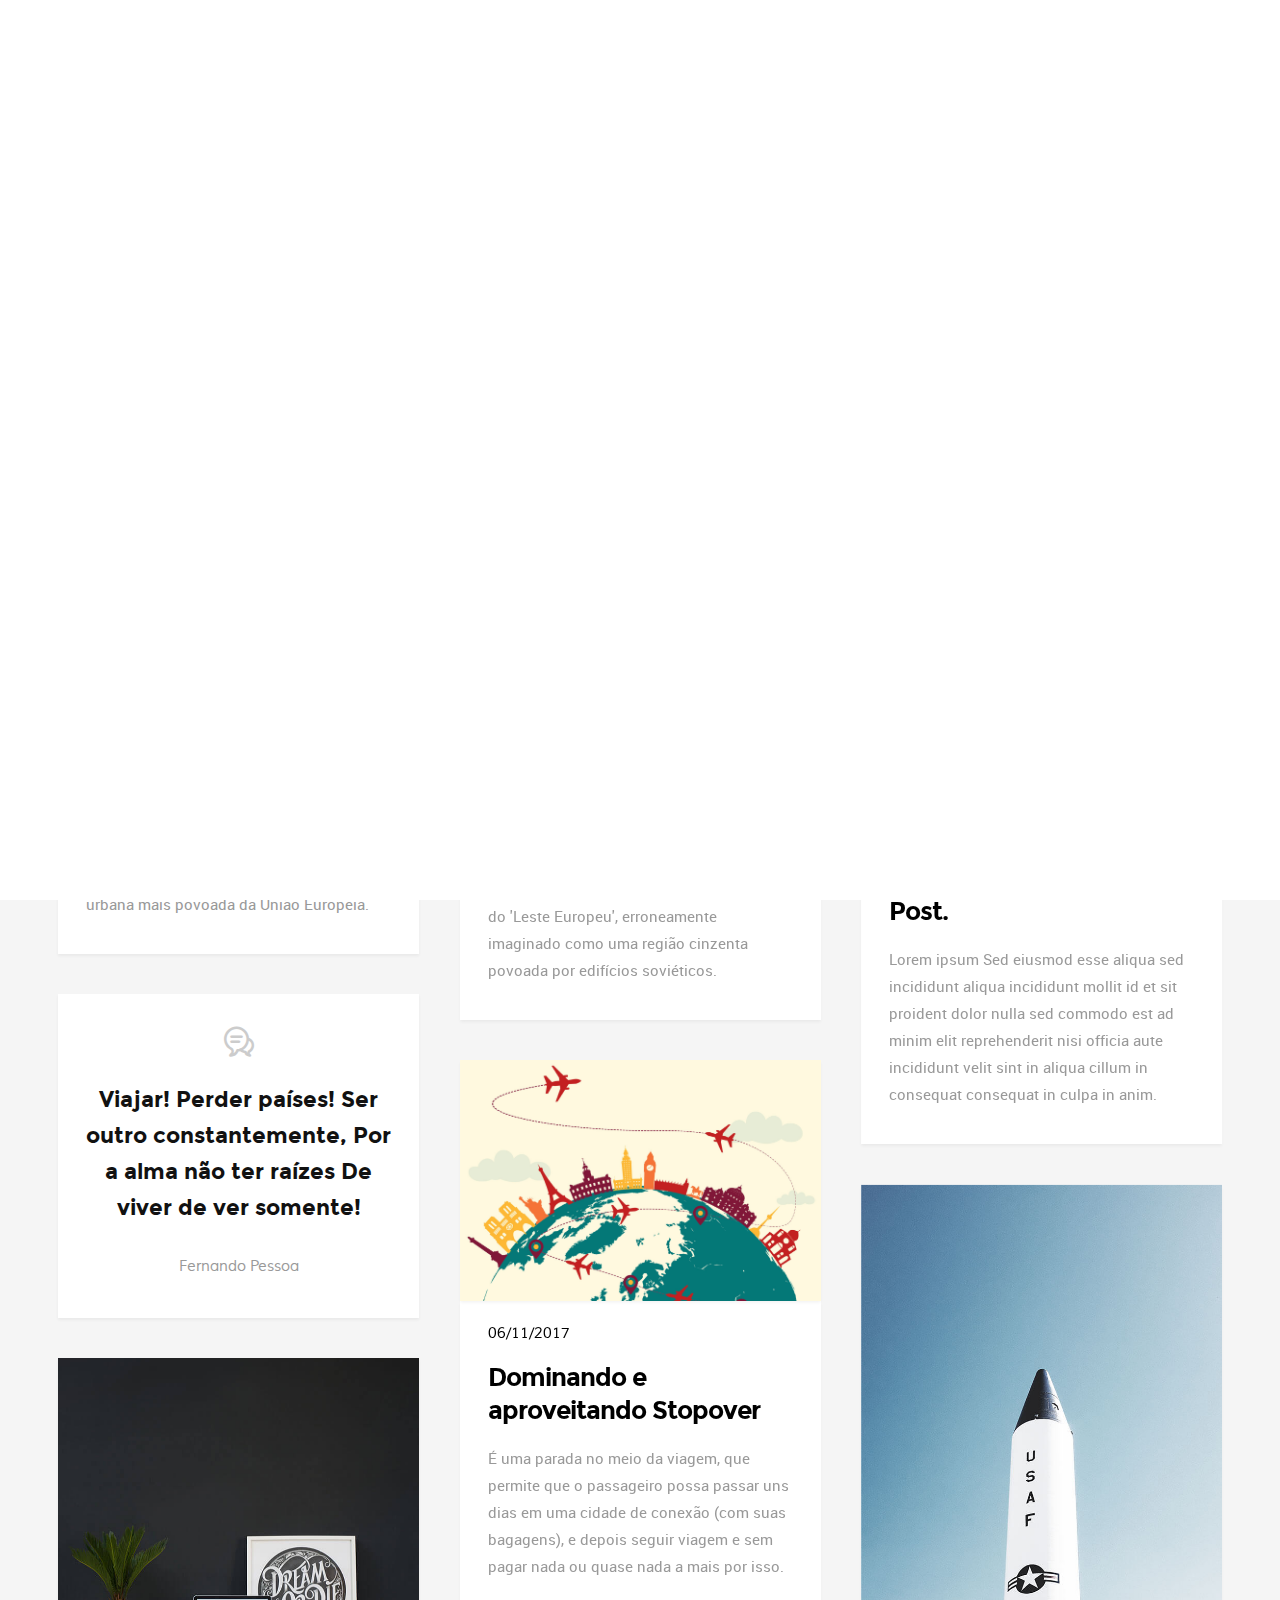
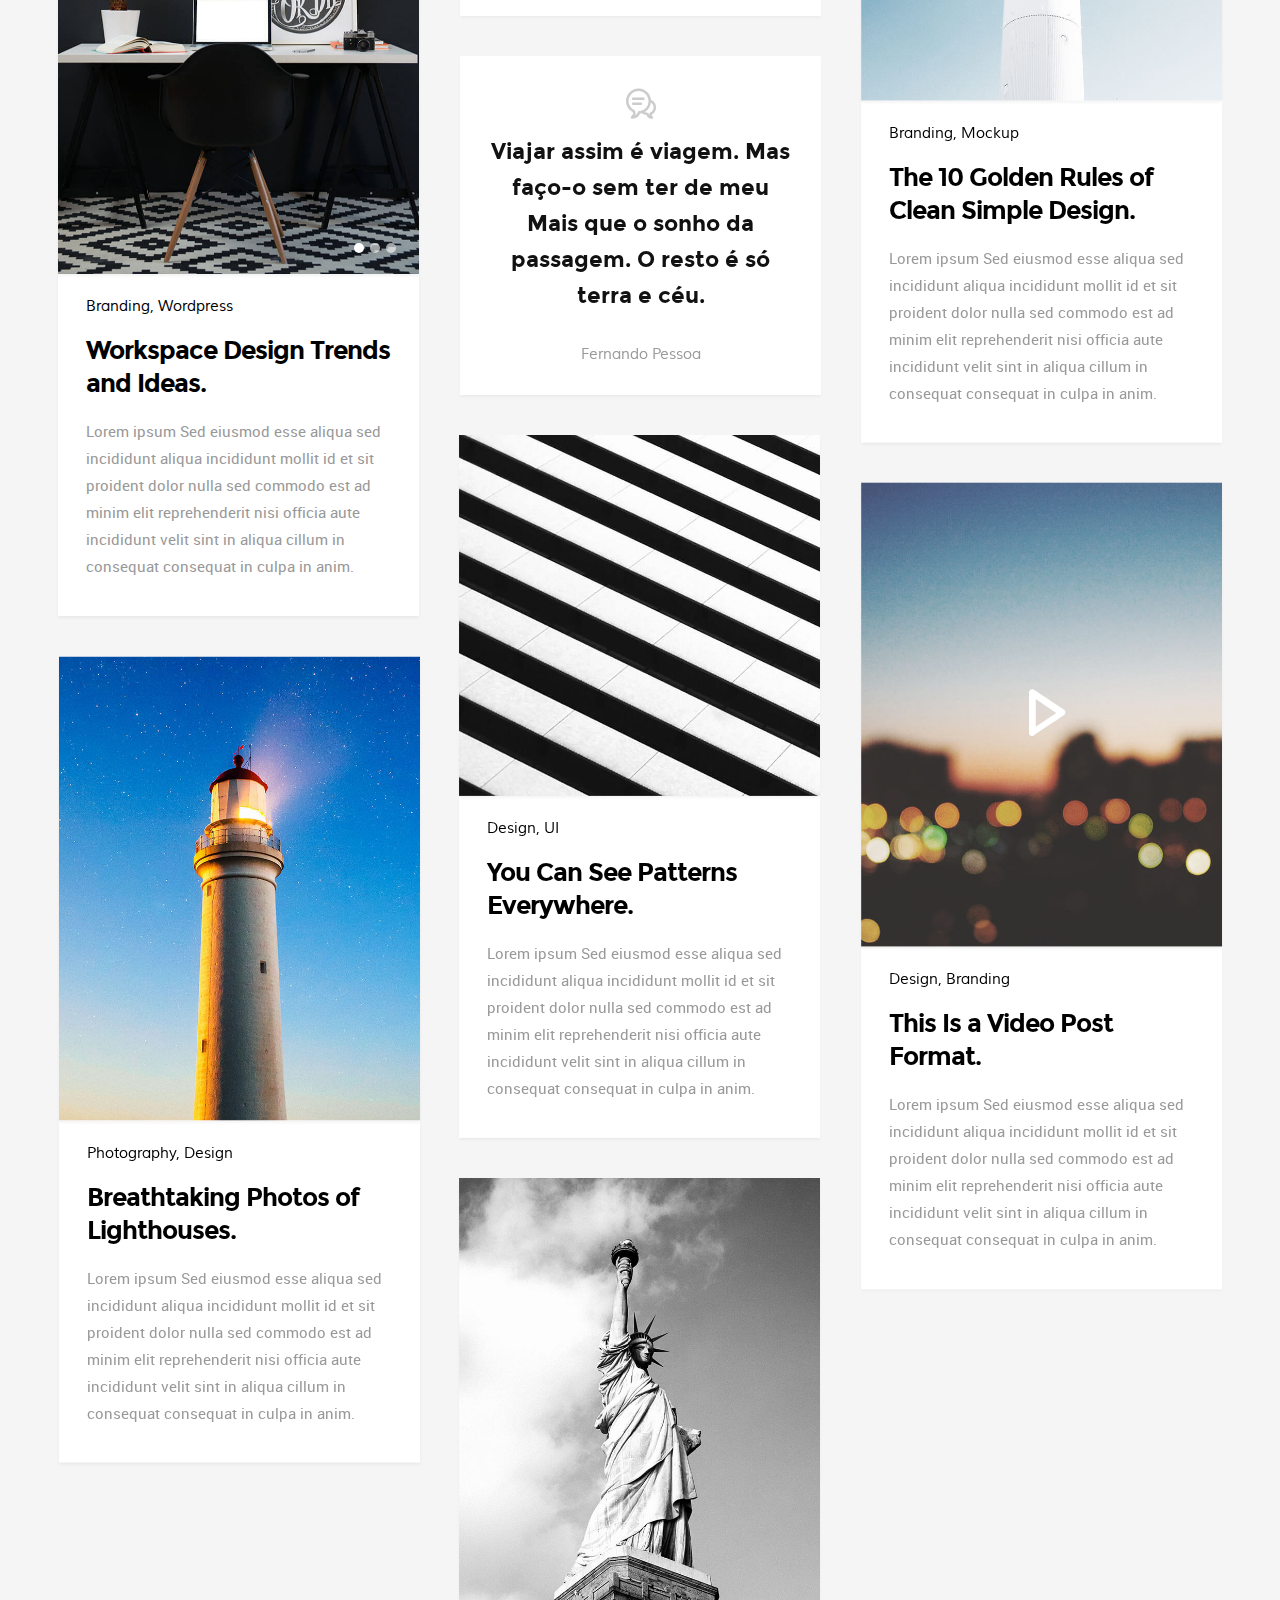
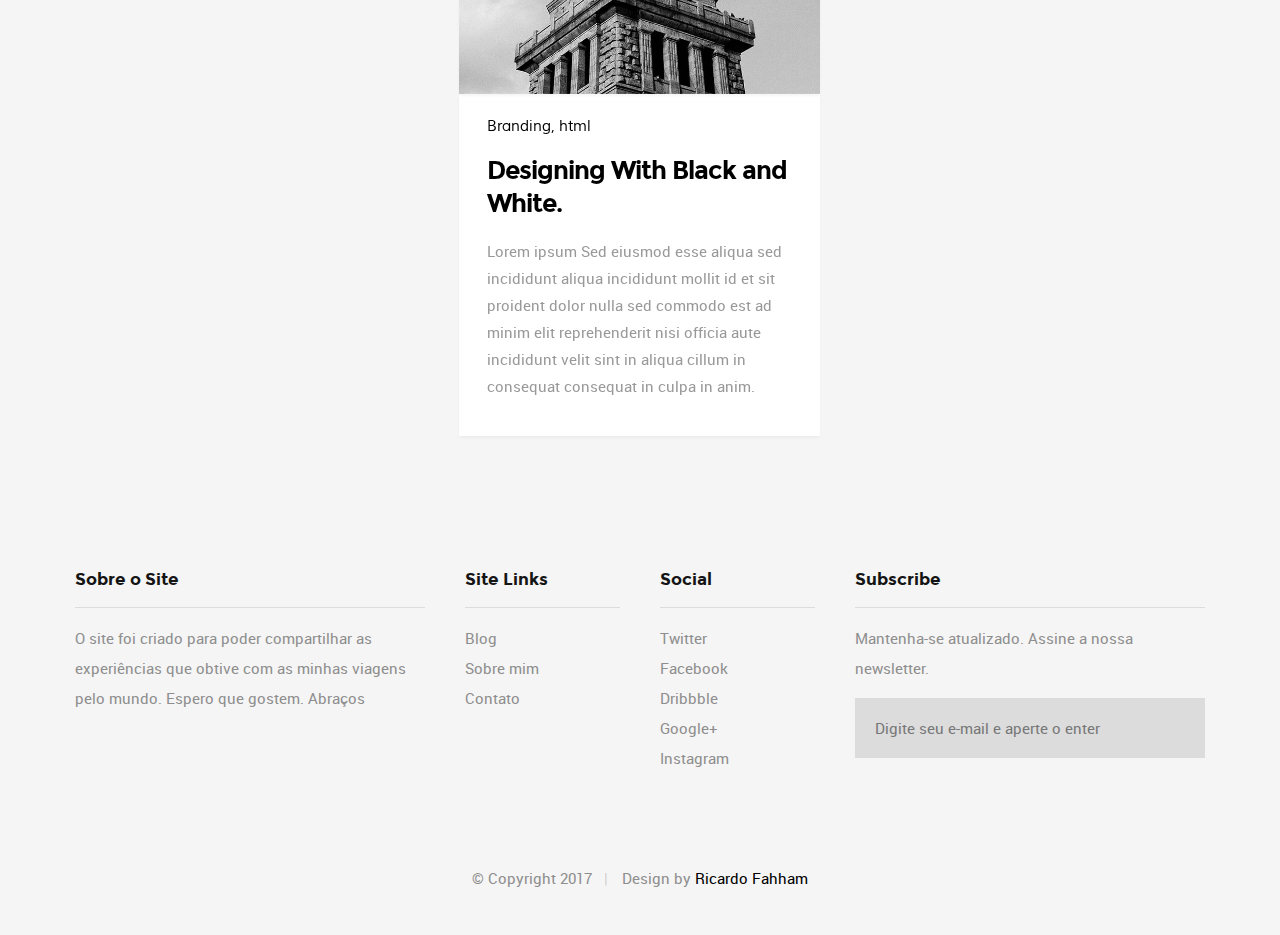
==== commit b741a854: "Mapeamento dos links e organizacao do codigo html" ====
--- a/index.html
+++ b/index.html
@@ -1,652 +1,464 @@
 <!DOCTYPE html>
-<!--[if IE 8 ]><html class="no-js oldie ie8" lang="en"> <![endif]-->
-<!--[if IE 9 ]><html class="no-js oldie ie9" lang="en"> <![endif]-->
-<!--[if (gte IE 9)|!(IE)]><!--><html class="no-js" lang="en"> <!--<![endif]-->
-<head>
-
-   <!--- basic page needs
-   ================================================== -->
-   <meta charset="utf-8">
-	<title>O que vi do Mundo !!!</title>
-	<meta name="description" content="">  
-	<meta name="author" content="">
-
-   <!-- mobile specific metas
-   ================================================== -->
-	<meta name="viewport" content="width=device-width, initial-scale=1, maximum-scale=1">
-
- 	<!-- CSS
-   ================================================== -->
-   <link rel="stylesheet" href="css/base.css">
-   <link rel="stylesheet" href="css/vendor.css">  
-   <link rel="stylesheet" href="css/main.css">
-        
-
-   <!-- script
-   ================================================== -->
-	<script src="js/modernizr.js"></script>
-	<script src="js/pace.min.js"></script>
-
-   <!-- favicons
-	================================================== -->
-	<link rel="shortcut icon" href="favicon.ico" type="image/x-icon">
-	<link rel="icon" href="favicon.ico" type="image/x-icon">
-
-</head>
-
-<body id="top">
-
-	<!-- header 
-   ================================================== -->
-   <header class="short-header">   
-
-   	<div class="gradient-block"></div>	
-
-   	<div class="row header-content">
-
-   		<div class="logo">
-	         <a href="index.html">Author</a>
-	      </div>
-
-	   	<nav id="main-nav-wrap">
-				<ul class="main-navigation sf-menu">
-														
-					<li class="has-children">
-						<a>Países</a>
-						<ul class="sub-menu">
-			            <li><a href="barcelona.html">Barcelona</a></li>
-			            <li><a href="berlim.html">Berlim</a></li>
-			            <li><a href="budapest.html">Budapest</a></li>
-			            <li><a href="buenos_aires.html">Buenos Aires</a></li>
-			            <li><a href="calafate.html">Calafate</a></li>
-			            <li><a href="colonia.html">Colonia</a></li>
-                     <li><a href="frankfurt.html">Frankfurt</a></li>
-                     <li><a href="jerusalem.html">Jerusalem</a></li>
-                     <li><a href="lisboa.html">Lisboa</a></li>
-                     <li><a href="madrid.html">Madrid</a></li>
-                     <li><a href="paris.html">Paris</a></li>
-                     <li><a href="praga.html">Praga</a></li>
-                     <li><a href="roma.html">Roma</a></li>
-                     <li><a href="tel_aviv.html">Tel Aviv</a></li>
-                     <li><a href="ushuaia.html">Ushuaia</a></li>
-                     <li><a href="viena.html">Viena</a></li>
-                     <li><a href="zurique.html">Zurique</a></li>
-                     <li><a href="#">...</a></li>
-			         </ul>
-					</li>
-					<li class="has-children">
-						<a href="planejando.html" title="">Blog</a>
-						<ul class="sub-menu">
-                     <li><a href="planejando.html">Planejando sua viagem</a></li>
-			            <!-- <li><a href="single-video.html">Video Post</a></li>
-			            <li><a href="single-audio.html">Audio Post</a></li> -->
-			            <!-- <li><a href="single-standard.html">Standard Post</a></li> -->
-                     <!-- <li><a href="style-guide.html" title="">Styles</a></li> -->
-			         </ul>
-					</li>
-					
-					<li><a href="about.html" title="">Sobre mim</a></li>	
-					<li><a href="contact.html" title="">Contato</a></li>									
-				</ul>
-			</nav> <!-- end main-nav-wrap -->
-
-			<div class="search-wrap">
-				
-				<form role="search" method="get" class="search-form" action="#">
-					<label>
-						<span class="hide-content">Search for:</span>
-						<input type="search" class="search-field" placeholder="Type Your Keywords" value="" name="s" title="Search for:" autocomplete="off">
-					</label>
-					<input type="submit" class="search-submit" value="Search">
-				</form>
-
-				<a href="#" id="close-search" class="close-btn">Close</a>
-
-			</div> <!-- end search wrap -->	
-
-			<div class="triggers">
-				<a class="search-trigger" href="#"><i class="fa fa-search"></i></a>
-				<a class="menu-toggle" href="#"><span>Menu</span></a>
-			</div> <!-- end triggers -->	
-   		
-   	</div>     		
-   	
-   </header> <!-- end header -->
-
-
-   <!-- masonry
-   ================================================== -->
-   <section id="bricks">
-
-   	<div class="row masonry">
-
-   		<!-- brick-wrapper -->
-         <div class="bricks-wrapper">
-
-         	<div class="grid-sizer"></div>
-
-         	<div class="brick entry featured-grid animate-this">
-         		<div class="entry-content">
-         			<div id="featured-post-slider" class="flexslider">
-			   			<ul class="slides">
-
-				   			<li>
-				   				<div class="featured-post-slide">
-
-						   			<div class="post-background" style="background-image:url('images/img/carimbos.jpg');"></div>
-
-								   	<div class="overlay"></div>			   		
-
-								   	<div class="post-content">
-								   		<ul class="entry-meta">
-												<!-- <li>September 06, 2016</li>  -->
-												<li><a>Daniele Miranda</a></li>				
-											</ul>	
-
-								   		<h1 class="slide-title"><a href="planejando.html" title="">O Que Vi Mundo !!!</a></h1> 
-								   	</div> 				   					  
-				   			
-				   				</div>
-				   			</li> <!-- /slide -->
-
-				   			<li>
-				   				<div class="featured-post-slide">
-
-						   			<div class="post-background" style="background-image:url('images/thumbs/featured/featured-2.jpg');"></div>
-
-								   	<div class="overlay"></div>			   		
-
-								   	<div class="post-content">
-								   		<ul class="entry-meta">
-												<li>August 29, 2016</li>
-												<li><a href="#">Sasuke Uchiha</a></li>					
-											</ul>	
-
-								   		<h1 class="slide-title"><a href="single-standard.html" title="">Enhancing Your Designs with Negative Space</a></h1>
-						   			</div>		   				   					  
-				   			
-				   				</div>
-				   			</li> <!-- /slide -->
-
-				   			<li>
-				   				<div class="featured-post-slide">
-
-						   			<div class="post-background" style="background-image:url('images/thumbs/featured/featured-3.jpg');;"></div>
-
-								   	<div class="overlay"></div>			   		
-
-								   	<div class="post-content">
-								   		<ul class="entry-meta">
-												<li>August 27, 2016</li>
-												<li><a href="#" class="author">Naruto Uzumaki</a></li>					
-											</ul>	
-
-								   		<h1 class="slide-title"><a href="single-standard.html" title="">Music Album Cover Designs for Inspiration</a></h1>
-						   			</div>
-
-				   				</div>
-				   			</li> <!-- end slide -->
-
-				   		</ul> <!-- end slides -->
-				   	</div> <!-- end featured-post-slider -->        			
-         		</div> <!-- end entry content -->         		
-         	</div>
-
-         	<article class="brick entry format-standard animate-this">
-
-               <div class="entry-thumb">
-                  <a href="berlim.html" class="thumb-link">
-	                  <img src="images/img/portaodebrandenburgo.jpg" alt="building">             
-                  </a>
+<!--[if IE 8 ]>
+<html class="no-js oldie ie8" lang="en">
+   <![endif]-->
+   <!--[if IE 9 ]>
+   <html class="no-js oldie ie9" lang="en">
+      <![endif]-->
+      <!--[if (gte IE 9)|!(IE)]><!-->
+      <html class="no-js" lang="en">
+         <!--<![endif]-->
+         <head>
+            <!--- basic page needs
+               ================================================== -->
+            <meta charset="utf-8">
+            <title>O que vi do Mundo !!!</title>
+            <meta name="description" content="">
+            <meta name="author" content="">
+            <!-- mobile specific metas
+               ================================================== -->
+            <meta name="viewport" content="width=device-width, initial-scale=1, maximum-scale=1">
+            <!-- CSS
+               ================================================== -->
+            <link rel="stylesheet" href="css/base.css">
+            <link rel="stylesheet" href="css/vendor.css">
+            <link rel="stylesheet" href="css/main.css">
+            <!-- script
+               ================================================== -->
+            <script src="js/modernizr.js"></script>
+            <script src="js/pace.min.js"></script>
+            <!-- favicons
+               ================================================== -->
+            <link rel="shortcut icon" href="favicon.ico" type="image/x-icon">
+            <link rel="icon" href="favicon.ico" type="image/x-icon">
+         </head>
+         <body id="top">
+            <!-- header 
+               ================================================== -->
+            <header class="short-header">
+               <div class="gradient-block"></div>
+               <div class="row header-content">
+                  <div class="logo">
+                     <a href="index.html">Author</a>
+                  </div>
+                  <nav id="main-nav-wrap">
+                     <ul class="main-navigation sf-menu">
+                        <li class="has-children">
+                           <a>Países</a>
+                           <ul class="sub-menu">
+                              <li><a href="barcelona.html">Barcelona</a></li>
+                              <li><a href="berlim.html">Berlim</a></li>
+                              <li><a href="budapest.html">Budapest</a></li>
+                              <li><a href="buenos_aires.html">Buenos Aires</a></li>
+                              <li><a href="calafate.html">Calafate</a></li>
+                              <li><a href="colonia.html">Colonia</a></li>
+                              <li><a href="frankfurt.html">Frankfurt</a></li>
+                              <li><a href="jerusalem.html">Jerusalem</a></li>
+                              <li><a href="lisboa.html">Lisboa</a></li>
+                              <li><a href="madrid.html">Madrid</a></li>
+                              <li><a href="paris.html">Paris</a></li>
+                              <li><a href="praga.html">Praga</a></li>
+                              <li><a href="roma.html">Roma</a></li>
+                              <li><a href="tel_aviv.html">Tel Aviv</a></li>
+                              <li><a href="ushuaia.html">Ushuaia</a></li>
+                              <li><a href="viena.html">Viena</a></li>
+                              <li><a href="zurique.html">Zurique</a></li>
+                              <li><a href="#">...</a></li>
+                           </ul>
+                        </li>
+                        <li class="has-children">
+                           <a>Blog</a>
+                           <ul class="sub-menu">
+                              <li><a href="planejando.html">Planejando sua viagem</a></li>
+                           </ul>
+                        </li>
+                        <li><a href="about.html" title="">Sobre mim</a></li>
+                        <li><a href="contact.html" title="">Contato</a></li>
+                     </ul>
+                  </nav>
+                  <!-- end main-nav-wrap -->
+                  <div class="search-wrap">
+                     <form role="search" method="get" class="search-form" action="#">
+                        <label>
+                        <span class="hide-content">Search for:</span>
+                        <input type="search" class="search-field" placeholder="Type Your Keywords" value="" name="s" title="Search for:" autocomplete="off">
+                        </label>
+                        <input type="submit" class="search-submit" value="Search">
+                     </form>
+                     <a href="#" id="close-search" class="close-btn">Close</a>
+                  </div>
+                  <!-- end search wrap -->   
+                  <div class="triggers">
+                     <a class="search-trigger" href="#"><i class="fa fa-search"></i></a>
+                     <a class="menu-toggle" href="#"><span>Menu</span></a>
+                  </div>
+                  <!-- end triggers -->   
                </div>
-
-               <div class="entry-text">
-               	<div class="entry-header">
-
-               		<div class="entry-meta">
-               			<span class="cat-links">
-               				<a href="#">11 de Julho de 2017</a> 
-               				<!-- <a href="#">Photography</a>  -->              				
-               			</span>			
-               		</div>
-
-               		<h1 class="entry-title"><a href="berlim.html">Berlim</a></h1>
-               		
-               	</div>
-						<div class="entry-excerpt">
-							Berlim é a capital e um dos dezesseis estados da Alemanha. Com uma população de 3,5 milhões dentro de limites da cidade, é a maior cidade do país, além de ser a segunda mais populosa e a sétima área urbana mais povoada da União Europeia.
-						</div>
+            </header>
+            <!-- end header -->
+            <!-- masonry
+               ================================================== -->
+            <section id="bricks">
+               <div class="row masonry">
+                  <div class="text-center">
+                     <p><img src="images/img/oquevidomundo.png" alt="Carimbos" style="width:90%"></p>
+                     <!-- <p><img src="images/img/carimbos.jpg" alt="Carimbos" style="width:90%"></p>
+                        -->            
+                  </div>
+                  <!-- brick-wrapper -->
+                  <div class="bricks-wrapper">
+                     <div class="grid-sizer"></div>
+                     <article class="brick entry format-standard animate-this">
+                        <div class="entry-thumb">
+                           <a href="berlim.html" class="thumb-link">
+                           <img src="images/img/portaodebrandenburgo.jpg" alt="building">             
+                           </a>
+                        </div>
+                        <div class="entry-text">
+                           <div class="entry-header">
+                              <div class="entry-meta">
+                                 <span class="cat-links">
+                                    <a href="#">11 de Julho de 2017</a> 
+                                    <!-- <a href="#">Photography</a>  -->                          
+                                 </span>
+                              </div>
+                              <h1 class="entry-title"><a href="berlim.html">Berlim</a></h1>
+                           </div>
+                           <div class="entry-excerpt">
+                              Berlim é a capital e um dos dezesseis estados da Alemanha. Com uma população de 3,5 milhões dentro de limites da cidade, é a maior cidade do país, além de ser a segunda mais populosa e a sétima área urbana mais povoada da União Europeia.
+                           </div>
+                        </div>
+                     </article>
+                     <!-- end article -->
+                     <article class="brick entry format-standard animate-this">
+                        <div class="entry-thumb">
+                           <a href="praga.html" class="thumb-link">
+                           <img src="images/img/praga/praga.jpg" alt="Praga">                   
+                           </a>
+                        </div>
+                        <div class="entry-text">
+                           <div class="entry-header">
+                              <div class="entry-meta">
+                                 <span class="cat-links">
+                                    <a href="#">21 de Julho de 2017</a> 
+                                    <!-- <a href="#">UI</a>  -->                       
+                                 </span>
+                              </div>
+                              <h1 class="entry-title"><a href="praga.html">Praga</a></h1>
+                           </div>
+                           <div class="entry-excerpt">
+                              Até nem tanto tempo atrás, Praga ainda era considerada um 'destino exótico' por muitos viajantes. Alguns não conseguiam dissociar o nome do seu significado em português. Outros tinham percepções pré-concebidas sobre tudo o que fizesse parte do 'Leste Europeu', erroneamente imaginado como uma região cinzenta povoada por edifícios soviéticos.
+                           </div>
+                        </div>
+                     </article>
+                     <!-- end article -->
+                     <!-- format audio here -->
+                     <article class="brick entry format-audio animate-this">
+                        <div class="entry-thumb">
+                           <a href="single-audio.html" class="thumb-link">
+                           <img src="images/thumbs/concert.jpg" alt="concert">                      
+                           </a>
+                           <div class="audio-wrap">
+                              <audio id="player" src="media/AirReview-Landmarks-02-ChasingCorporate.mp3" width="100%" height="42" controls="controls"></audio>
+                           </div>
+                        </div>
+                        <div class="entry-text">
+                           <div class="entry-header">
+                              <div class="entry-meta">
+                                 <span class="cat-links">
+                                 <a href="#">Design</a> 
+                                 <a href="#">Music</a>                           
+                                 </span>        
+                              </div>
+                              <h1 class="entry-title"><a href="single-audio.html">This Is a Audio Format Post.</a></h1>
+                           </div>
+                           <div class="entry-excerpt">
+                              Lorem ipsum Sed eiusmod esse aliqua sed incididunt aliqua incididunt mollit id et sit proident dolor nulla sed commodo est ad minim elit reprehenderit nisi officia aute incididunt velit sint in aliqua cillum in consequat consequat in culpa in anim.
+                           </div>
+                        </div>
+                     </article>
+                     <!-- /article -->
+                     <article class="brick entry format-quote animate-this" >
+                        <div class="entry-thumb">
+                           <blockquote>
+                              <p>Viajar! Perder países!
+                                 Ser outro constantemente,
+                                 Por a alma não ter raízes
+                                 De viver de ver somente!
+                              </p>
+                              <cite>Fernando Pessoa</cite> 
+                           </blockquote>
+                        </div>
+                     </article>
+                     <!-- end article -->
+                     <article class="brick entry animate-this">
+                        <div class="entry-thumb">
+                           <a href="stopover.html" class="thumb-link">
+                           <img src="images/img/stopovers.jpg" alt="Stopover">                      
+                           </a>
+                        </div>
+                        <div class="entry-text">
+                           <div class="entry-header">
+                              <div class="entry-meta">
+                                 <span class="cat-links">
+                                 <a href="#">06/11/2017</a> 
+                                 </span>        
+                              </div>
+                              <h1 class="entry-title"><a href="stopover.html">Dominando e aproveitando Stopover</a></h1>
+                           </div>
+                           <div class="entry-excerpt">
+                              É uma parada no meio da viagem, que permite que o passageiro possa passar uns dias em uma cidade de conexão (com suas bagagens), e depois seguir viagem e sem pagar nada ou quase nada a mais por isso.
+                           </div>
+                        </div>
+                     </article>
+                     <!-- end article -->
+                     <article class="brick entry animate-this" >
+                        <div class="entry-thumb">
+                           <a href="single-standard.html" class="thumb-link">
+                           <img src="images/thumbs/usaf-rocket.jpg" alt="USAF rocket">                      
+                           </a>
+                        </div>
+                        <div class="entry-text">
+                           <div class="entry-header">
+                              <div class="entry-meta">
+                                 <span class="cat-links">
+                                 <a href="#">Branding</a> 
+                                 <a href="#">Mockup</a>                          
+                                 </span>        
+                              </div>
+                              <h1 class="entry-title"><a href="single-standard.html">The 10 Golden Rules of Clean Simple Design.</a></h1>
+                           </div>
+                           <div class="entry-excerpt">
+                              Lorem ipsum Sed eiusmod esse aliqua sed incididunt aliqua incididunt mollit id et sit proident dolor nulla sed commodo est ad minim elit reprehenderit nisi officia aute incididunt velit sint in aliqua cillum in consequat consequat in culpa in anim.
+                           </div>
+                        </div>
+                     </article>
+                     <!-- end article -->          
+                     <article class="brick entry format-gallery group animate-this">
+                        <div class="entry-thumb">
+                           <div class="post-slider flexslider">
+                              <ul class="slides">
+                                 <li>
+                                    <img src="images/thumbs/gallery/work1.jpg"> 
+                                 </li>
+                                 <li>
+                                    <img src="images/thumbs/gallery/work2.jpg"> 
+                                 </li>
+                                 <li>
+                                    <img src="images/thumbs/gallery/work3.jpg"> 
+                                 </li>
+                              </ul>
+                           </div>
+                        </div>
+                        <div class="entry-text">
+                           <div class="entry-header">
+                              <div class="entry-meta">
+                                 <span class="cat-links">
+                                 <a href="#">Branding</a> 
+                                 <a href="#">Wordpress</a>                          
+                                 </span>        
+                              </div>
+                              <h1 class="entry-title"><a href="single-gallery.html">Workspace Design Trends and Ideas.</a></h1>
+                           </div>
+                           <div class="entry-excerpt">
+                              Lorem ipsum Sed eiusmod esse aliqua sed incididunt aliqua incididunt mollit id et sit proident dolor nulla sed commodo est ad minim elit reprehenderit nisi officia aute incididunt velit sint in aliqua cillum in consequat consequat in culpa in anim.
+                           </div>
+                        </div>
+                     </article>
+                     <!-- end article -->
+                     <article class="brick entry format-quote animate-this" >
+                        <div class="entry-thumb">
+                           <blockquote>
+                           <p>Viajar assim é viagem.
+                              Mas faço-o sem ter de meu
+                              Mais que o sonho da passagem.
+                              O resto é só terra e céu.
+                           </p>
+                           <cite>Fernando Pessoa</cite> 
+                        </div>
+                     </article>
+                     <!-- end article -->
+                     <article class="brick entry animate-this">
+                        <div class="entry-thumb">
+                           <a href="single-standard.html" class="thumb-link">
+                           <img src="images/thumbs/diagonal-pattern.jpg" alt="Pattern">              
+                           </a>
+                        </div>
+                        <div class="entry-text">
+                           <div class="entry-header">
+                              <div class="entry-meta">
+                                 <span class="cat-links">
+                                 <a href="#">Design</a> 
+                                 <a href="#">UI</a>                        
+                                 </span>        
+                              </div>
+                              <h1 class="entry-title"><a href="single-standard.html">You Can See Patterns Everywhere.</a></h1>
+                           </div>
+                           <div class="entry-excerpt">
+                              Lorem ipsum Sed eiusmod esse aliqua sed incididunt aliqua incididunt mollit id et sit proident dolor nulla sed commodo est ad minim elit reprehenderit nisi officia aute incididunt velit sint in aliqua cillum in consequat consequat in culpa in anim.
+                           </div>
+                        </div>
+                     </article>
+                     <!-- end article -->
+                     <article class="brick entry format-video animate-this">
+                        <div class="entry-thumb video-image">
+                           <a href="http://player.vimeo.com/video/14592941?title=0&amp;byline=0&amp;portrait=0&amp;color=F64B39" data-lity>
+                           <img src="images/thumbs/ottawa-bokeh.jpg" alt="bokeh">                   
+                           </a>
+                        </div>
+                        <div class="entry-text">
+                           <div class="entry-header">
+                              <div class="entry-meta">
+                                 <span class="cat-links">
+                                 <a href="#">Design</a> 
+                                 <a href="#">Branding</a>                        
+                                 </span>        
+                              </div>
+                              <h1 class="entry-title"><a href="single-video.html">This Is a Video Post Format.</a></h1>
+                           </div>
+                           <div class="entry-excerpt">
+                              Lorem ipsum Sed eiusmod esse aliqua sed incididunt aliqua incididunt mollit id et sit proident dolor nulla sed commodo est ad minim elit reprehenderit nisi officia aute incididunt velit sint in aliqua cillum in consequat consequat in culpa in anim.
+                           </div>
+                        </div>
+                     </article>
+                     <!-- end article -->
+                     <article class="brick entry animate-this">
+                        <div class="entry-thumb">
+                           <a href="single-standard.html" class="thumb-link">
+                           <img src="images/thumbs/lighthouse.jpg" alt="Lighthouse">                      
+                           </a>
+                        </div>
+                        <div class="entry-text">
+                           <div class="entry-header">
+                              <div class="entry-meta">
+                                 <span class="cat-links">
+                                 <a href="#">Photography</a> 
+                                 <a href="#">Design</a>
+                                 </span>        
+                              </div>
+                              <h1 class="entry-title"><a href="single-standard.html">Breathtaking Photos of Lighthouses.</a></h1>
+                           </div>
+                           <div class="entry-excerpt">
+                              Lorem ipsum Sed eiusmod esse aliqua sed incididunt aliqua incididunt mollit id et sit proident dolor nulla sed commodo est ad minim elit reprehenderit nisi officia aute incididunt velit sint in aliqua cillum in consequat consequat in culpa in anim.
+                           </div>
+                        </div>
+                     </article>
+                     <!-- end article -->
+                     <article class="brick entry animate-this">
+                        <div class="entry-thumb">
+                           <a href="single-standard.html" class="thumb-link">
+                           <img src="images/thumbs/liberty.jpg" alt="Liberty">                      
+                           </a>
+                        </div>
+                        <div class="entry-text">
+                           <div class="entry-header">
+                              <div class="entry-meta">
+                                 <span class="cat-links">
+                                 <a href="#">Branding</a> 
+                                 <a href="#">html</a>                   
+                                 </span>        
+                              </div>
+                              <h1 class="entry-title"><a href="single-standard.html">Designing With Black and White.</a></h1>
+                           </div>
+                           <div class="entry-excerpt">
+                              Lorem ipsum Sed eiusmod esse aliqua sed incididunt aliqua incididunt mollit id et sit proident dolor nulla sed commodo est ad minim elit reprehenderit nisi officia aute incididunt velit sint in aliqua cillum in consequat consequat in culpa in anim.
+                           </div>
+                        </div>
+                     </article>
+                     <!-- end article -->
+                  </div>
+                  <!-- end brick-wrapper --> 
                </div>
-
-        		</article> <!-- end article -->
-
-            <article class="brick entry format-standard animate-this">
-
-               <div class="entry-thumb">
-                  <a href="praga.html" class="thumb-link">
-	                  <img src="images/img/praga/praga.jpg" alt="Praga">                   
-                  </a>
+               <!-- end row -->
+               <!--     <div class="row">
+                  <nav class="pagination">
+                     <span class="page-numbers prev inactive">Prev</span>
+                     <span class="page-numbers current">1</span>
+                     <a href="#" class="page-numbers">2</a>
+                     <a href="#" class="page-numbers">3</a>
+                     <a href="#" class="page-numbers">4</a>
+                     <a href="#" class="page-numbers">5</a>
+                     <a href="#" class="page-numbers">6</a>
+                     <a href="#" class="page-numbers">7</a>
+                     <a href="#" class="page-numbers">8</a>
+                     <a href="#" class="page-numbers">9</a>
+                     <a href="#" class="page-numbers next">Next</a>
+                    </nav>
+                  
+                  </div> -->
+            </section>
+            <!-- end bricks -->
+            <!-- footer
+               ================================================== -->
+            <footer>
+               <div class="footer-main">
+                  <div class="row">
+                     <div class="col-four tab-full mob-full footer-info">
+                        <h4>Sobre o Site</h4>
+                        <p>
+                           O site foi criado para poder compartilhar as experiências que obtive com as minhas viagens pelo mundo. Espero que gostem. Abraços 
+                        </p>
+                     </div>
+                     <!-- end footer-info -->
+                     <div class="col-two tab-1-3 mob-1-2 site-links">
+                        <h4>Site Links</h4>
+                        <ul>
+                           <li><a href="planejando.html">Blog</a></li>
+                           <li><a href="about.html">Sobre mim</a></li>
+                           <li><a href="contact.html">Contato</a></li>
+                        </ul>
+                     </div>
+                     <!-- end site-links -->  
+                     <div class="col-two tab-1-3 mob-1-2 social-links">
+                        <h4>Social</h4>
+                        <ul>
+                           <li><a href="#">Twitter</a></li>
+                           <li><a href="#">Facebook</a></li>
+                           <li><a href="#">Dribbble</a></li>
+                           <li><a href="#">Google+</a></li>
+                           <li><a href="#">Instagram</a></li>
+                        </ul>
+                     </div>
+                     <!-- end social links --> 
+                     <div class="col-four tab-1-3 mob-full footer-subscribe">
+                        <h4>Subscribe</h4>
+                        <p>Mantenha-se atualizado. Assine a nossa newsletter.</p>
+                        <div class="subscribe-form">
+                           <form id="mc-form" class="group" novalidate="true">
+                              <input type="email" value="" name="dEmail" class="email" id="mc-email" placeholder="Digite seu e-mail e aperte o enter" required=""> 
+                              <input type="submit" name="subscribe" >
+                              <label for="mc-email" class="subscribe-message"></label>
+                           </form>
+                        </div>
+                     </div>
+                     <!-- end subscribe -->         
+                  </div>
+                  <!-- end row -->
                </div>
-
-               <div class="entry-text">
-               	<div class="entry-header">
-
-               		<div class="entry-meta">
-               			<span class="cat-links">
-               				<a href="#">21 de Julho de 2017</a> 
-               				<!-- <a href="#">UI</a>  -->               			
-               			</span>			
-               		</div>
-
-               		<h1 class="entry-title"><a href="praga.html">Praga</a></h1>
-               		
-               	</div>
-						<div class="entry-excerpt">
-							Até nem tanto tempo atrás, Praga ainda era considerada um 'destino exótico' por muitos viajantes. Alguns não conseguiam dissociar o nome do seu significado em português. Outros tinham percepções pré-concebidas sobre tudo o que fizesse parte do 'Leste Europeu', erroneamente imaginado como uma região cinzenta povoada por edifícios soviéticos.
-						</div>
+               <!-- end footer-main -->
+               <div class="footer-bottom">
+                  <div class="row">
+                     <div class="col-twelve">
+                        <div class="copyright">
+                           <span>© Copyright 2017</span> 
+                           <span>Design by <a href="#">Ricardo Fahham</a></span>                
+                        </div>
+                        <div id="go-top">
+                           <a class="smoothscroll" title="Back to Top" href="#top"><i class="icon icon-arrow-up"></i></a>
+                        </div>
+                     </div>
+                  </div>
                </div>
-               
-        		</article> <!-- end article -->
-
-            <!-- format audio here -->
-            <article class="brick entry format-audio animate-this">
-
-               <div class="entry-thumb">
-                  <a href="single-audio.html" class="thumb-link">
-	                  <img src="images/thumbs/concert.jpg" alt="concert">                      
-                  </a>
-
-                  <div class="audio-wrap">
-                  	<audio id="player" src="media/AirReview-Landmarks-02-ChasingCorporate.mp3" width="100%" height="42" controls="controls"></audio>                  	
-                  </div>
-               </div>
-
-               <div class="entry-text">
-               	<div class="entry-header">
-
-               		<div class="entry-meta">
-               			<span class="cat-links">
-               				<a href="#">Design</a> 
-               				<a href="#">Music</a>                				
-               			</span>			
-               		</div>
-
-               		<h1 class="entry-title"><a href="single-audio.html">This Is a Audio Format Post.</a></h1>
-               		
-               	</div>
-						<div class="entry-excerpt">
-							Lorem ipsum Sed eiusmod esse aliqua sed incididunt aliqua incididunt mollit id et sit proident dolor nulla sed commodo est ad minim elit reprehenderit nisi officia aute incididunt velit sint in aliqua cillum in consequat consequat in culpa in anim.
-						</div>
-               </div>
-               
-        		</article> <!-- /article -->
-
-         	<article class="brick entry format-quote animate-this" >
-
-               <div class="entry-thumb">                  
-	               <blockquote>
-	                 	<p>Viajar! Perder países!
-                     Ser outro constantemente,
-                     Por a alma não ter raízes
-                     De viver de ver somente!</p>
-
-	                 	<cite>Fernando Pessoa</cite> 
-	               </blockquote>	          
-               </div>   
-
-        		</article> <!-- end article -->
-
-         	<article class="brick entry animate-this">
-
-               <div class="entry-thumb">
-                  <a href="stopover.html" class="thumb-link">
-	                  <img src="images/img/stopovers.jpg" alt="Stopover">                      
-                  </a>
-               </div>
-
-               <div class="entry-text">
-               	<div class="entry-header">
-
-               		<div class="entry-meta">
-               			<span class="cat-links">
-               				<a href="#">06/11/2017</a> 
-               				               				
-               			</span>			
-               		</div>
-
-               		<h1 class="entry-title"><a href="stopover.html">Dominando e aproveitando Stopover</a></h1>
-               		
-               	</div>
-						<div class="entry-excerpt">
-							É uma parada no meio da viagem, que permite que o passageiro possa passar uns dias em uma cidade de conexão (com suas bagagens), e depois seguir viagem e sem pagar nada ou quase nada a mais por isso.
-						</div>
-               </div>
-               
-        		</article> <!-- end article -->
-
-            <article class="brick entry animate-this" >
-
-               <div class="entry-thumb">
-                  <a href="single-standard.html" class="thumb-link">
-	                  <img src="images/thumbs/usaf-rocket.jpg" alt="USAF rocket">                      
-                  </a>
-               </div>
-
-               <div class="entry-text">
-               	<div class="entry-header">
-
-               		<div class="entry-meta">
-               			<span class="cat-links">
-               				<a href="#">Branding</a> 
-               				<a href="#">Mockup</a>               				
-               			</span>			
-               		</div>
-
-               		<h1 class="entry-title"><a href="single-standard.html">The 10 Golden Rules of Clean Simple Design.</a></h1>
-               		
-               	</div>
-						<div class="entry-excerpt">
-							Lorem ipsum Sed eiusmod esse aliqua sed incididunt aliqua incididunt mollit id et sit proident dolor nulla sed commodo est ad minim elit reprehenderit nisi officia aute incididunt velit sint in aliqua cillum in consequat consequat in culpa in anim.
-						</div>
-               </div>
-               
-        		</article> <!-- end article -->        	
-
-        		<article class="brick entry format-gallery group animate-this">
-
-               <div class="entry-thumb">
-
-                  <div class="post-slider flexslider">
-							<ul class="slides">
-								<li>
-									<img src="images/thumbs/gallery/work1.jpg"> 
-								</li>
-								<li>
-									<img src="images/thumbs/gallery/work2.jpg"> 
-								</li>
-								<li>
-									<img src="images/thumbs/gallery/work3.jpg"> 
-								</li>
-							</ul>							
-						</div> 
-
-               </div>
-
-               <div class="entry-text">
-               	<div class="entry-header">
-
-               		<div class="entry-meta">
-               			<span class="cat-links">
-               				<a href="#">Branding</a> 
-               				<a href="#">Wordpress</a>               				
-               			</span>			
-               		</div>
-
-               		<h1 class="entry-title"><a href="single-gallery.html">Workspace Design Trends and Ideas.</a></h1>
-               		
-               	</div>
-						<div class="entry-excerpt">
-							Lorem ipsum Sed eiusmod esse aliqua sed incididunt aliqua incididunt mollit id et sit proident dolor nulla sed commodo est ad minim elit reprehenderit nisi officia aute incididunt velit sint in aliqua cillum in consequat consequat in culpa in anim.
-						</div>
-               </div>
-               
-        		</article> <!-- end article -->
-
-        		<article class="brick entry format-quote animate-this" >
-
-               <div class="entry-thumb">                  
-                  <blockquote>
-                     <p>Viajar assim é viagem.
-                        Mas faço-o sem ter de meu
-                        Mais que o sonho da passagem.
-                        O resto é só terra e céu.</p>
-
-                     <cite>Fernando Pessoa</cite> 
-	               	
-               </div>               
-               
-        		</article> <!-- end article -->
-
-
-         	<article class="brick entry animate-this">
-
-               <div class="entry-thumb">
-                  <a href="single-standard.html" class="thumb-link">
-	                  <img src="images/thumbs/diagonal-pattern.jpg" alt="Pattern">              
-                  </a>
-               </div>
-
-               <div class="entry-text">
-               	<div class="entry-header">
-
-               		<div class="entry-meta">
-               			<span class="cat-links">
-               				<a href="#">Design</a> 
-               				<a href="#">UI</a>                			
-               			</span>			
-               		</div>
-
-               		<h1 class="entry-title"><a href="single-standard.html">You Can See Patterns Everywhere.</a></h1>
-               		
-               	</div>
-						<div class="entry-excerpt">
-							Lorem ipsum Sed eiusmod esse aliqua sed incididunt aliqua incididunt mollit id et sit proident dolor nulla sed commodo est ad minim elit reprehenderit nisi officia aute incididunt velit sint in aliqua cillum in consequat consequat in culpa in anim.
-						</div>
-               </div>
-               
-        		</article> <!-- end article -->
-
-        		<article class="brick entry format-video animate-this">
-
-               <div class="entry-thumb video-image">
-                  <a href="http://player.vimeo.com/video/14592941?title=0&amp;byline=0&amp;portrait=0&amp;color=F64B39" data-lity>
-	                  <img src="images/thumbs/ottawa-bokeh.jpg" alt="bokeh">                   
-                  </a>
-               </div>
-
-               <div class="entry-text">
-               	<div class="entry-header">
-
-               		<div class="entry-meta">
-               			<span class="cat-links">
-               				<a href="#">Design</a> 
-               				<a href="#">Branding</a>               			
-               			</span>			
-               		</div>
-
-               		<h1 class="entry-title"><a href="single-video.html">This Is a Video Post Format.</a></h1>
-               		
-               	</div>
-						<div class="entry-excerpt">
-							Lorem ipsum Sed eiusmod esse aliqua sed incididunt aliqua incididunt mollit id et sit proident dolor nulla sed commodo est ad minim elit reprehenderit nisi officia aute incididunt velit sint in aliqua cillum in consequat consequat in culpa in anim.
-						</div>
-               </div>
-               
-        		</article> <!-- end article -->
-
-        		<article class="brick entry animate-this">
-
-               <div class="entry-thumb">
-                  <a href="single-standard.html" class="thumb-link">
-	                  <img src="images/thumbs/lighthouse.jpg" alt="Lighthouse">                      
-                  </a>
-               </div>
-
-               <div class="entry-text">
-               	<div class="entry-header">
-
-               		<div class="entry-meta">
-               			<span class="cat-links">
-               				<a href="#">Photography</a> 
-               				<a href="#">Design</a>
-               			</span>			
-               		</div>
-
-               		<h1 class="entry-title"><a href="single-standard.html">Breathtaking Photos of Lighthouses.</a></h1>
-               		
-               	</div>
-						<div class="entry-excerpt">
-							Lorem ipsum Sed eiusmod esse aliqua sed incididunt aliqua incididunt mollit id et sit proident dolor nulla sed commodo est ad minim elit reprehenderit nisi officia aute incididunt velit sint in aliqua cillum in consequat consequat in culpa in anim.
-						</div>
-               </div>
-               
-        		</article> <!-- end article -->
-
-        		<article class="brick entry animate-this">
-
-               <div class="entry-thumb">
-                  <a href="single-standard.html" class="thumb-link">
-	                  <img src="images/thumbs/liberty.jpg" alt="Liberty">                      
-                  </a>
-               </div>
-
-               <div class="entry-text">
-               	<div class="entry-header">
-
-               		<div class="entry-meta">
-               			<span class="cat-links">
-               				<a href="#">Branding</a> 
-               				<a href="#">html</a>                	
-               			</span>			
-               		</div>
-
-               		<h1 class="entry-title"><a href="single-standard.html">Designing With Black and White.</a></h1>
-               		
-               	</div>
-						<div class="entry-excerpt">
-							Lorem ipsum Sed eiusmod esse aliqua sed incididunt aliqua incididunt mollit id et sit proident dolor nulla sed commodo est ad minim elit reprehenderit nisi officia aute incididunt velit sint in aliqua cillum in consequat consequat in culpa in anim.
-						</div>
-               </div>
-               
-        		</article> <!-- end article -->
-
-         </div> <!-- end brick-wrapper --> 
-
-   	</div> <!-- end row -->
-
-<!--    	<div class="row">
-   		
-   		<nav class="pagination">
-		      <span class="page-numbers prev inactive">Prev</span>
-		   	<span class="page-numbers current">1</span>
-		   	<a href="#" class="page-numbers">2</a>
-		      <a href="#" class="page-numbers">3</a>
-		      <a href="#" class="page-numbers">4</a>
-		      <a href="#" class="page-numbers">5</a>
-		      <a href="#" class="page-numbers">6</a>
-		      <a href="#" class="page-numbers">7</a>
-		      <a href="#" class="page-numbers">8</a>
-		      <a href="#" class="page-numbers">9</a>
-		   	<a href="#" class="page-numbers next">Next</a>
-	      </nav>
-
-   	</div> -->
-
-   </section> <!-- end bricks -->
-
-   
-   <!-- footer
-   ================================================== -->
-   <footer>
-
-   	<div class="footer-main">
-
-   		<div class="row">  
-
-	      	<div class="col-four tab-full mob-full footer-info">            
-
-	            <h4>About Our Site</h4>
-
-	               <p>
-		          	Lorem ipsum Ut velit dolor Ut labore id fugiat in ut fugiat nostrud qui in dolore commodo eu magna Duis cillum dolor officia esse mollit proident Excepteur exercitation nulla. Lorem ipsum In reprehenderit commodo aliqua irure labore.
-		          	</p>
-
-		      </div> <!-- end footer-info -->
-
-	      	<div class="col-two tab-1-3 mob-1-2 site-links">
-
-	      		<h4>Site Links</h4>
-
-	      		<ul>
-	      			<li><a href="#">About Us</a></li>
-						<li><a href="#">Blog</a></li>
-						<li><a href="#">FAQ</a></li>
-						<li><a href="#">Terms</a></li>
-						<li><a href="#">Privacy Policy</a></li>
-					</ul>
-
-	      	</div> <!-- end site-links -->  
-
-	      	<div class="col-two tab-1-3 mob-1-2 social-links">
-
-	      		<h4>Social</h4>
-
-	      		<ul>
-	      			<li><a href="#">Twitter</a></li>
-						<li><a href="#">Facebook</a></li>
-						<li><a href="#">Dribbble</a></li>
-						<li><a href="#">Google+</a></li>
-						<li><a href="#">Instagram</a></li>
-					</ul>
-	      	           	
-	      	</div> <!-- end social links --> 
-
-	      	<div class="col-four tab-1-3 mob-full footer-subscribe">
-
-	      		<h4>Subscribe</h4>
-
-	      		<p>Keep yourself updated. Subscribe to our newsletter.</p>
-
-	      		<div class="subscribe-form">
-	      	
-	      			<form id="mc-form" class="group" novalidate="true">
-
-							<input type="email" value="" name="dEmail" class="email" id="mc-email" placeholder="Type &amp; press enter" required=""> 
-	   		
-			   			<input type="submit" name="subscribe" >
-		   	
-		   				<label for="mc-email" class="subscribe-message"></label>
-			
-						</form>
-
-	      		</div>	      		
-	      	           	
-	      	</div> <!-- end subscribe -->         
-
-	      </div> <!-- end row -->
-
-   	</div> <!-- end footer-main -->
-
-      <div class="footer-bottom">
-      	<div class="row">
-
-      		<div class="col-twelve">
-	      		<div class="copyright">
-                  <span>© Copyright 2017</span> 
-                  <span>Design by <a href="#">Ricardo Fahham</a></span>                
-               </div>
-
-		         <div id="go-top">
-		            <a class="smoothscroll" title="Back to Top" href="#top"><i class="icon icon-arrow-up"></i></a>
-		         </div>         
-	      	</div>
-
-      	</div> 
-      </div> <!-- end footer-bottom -->  
-
-   </footer>  
-
-   <div id="preloader"> 
-    	<div id="loader"></div>
-   </div> 
-
-   <!-- Java Script
-   ================================================== --> 
-   <script src="js/jquery-2.1.3.min.js"></script>
-   <script src="js/plugins.js"></script>
-   <script src="js/jquery.appear.js"></script>
-   <script src="js/main.js"></script>
-
-</body>
-
-</html>+               <!-- end footer-bottom -->  
+            </footer>
+            <div id="preloader">
+               <div id="loader"></div>
+            </div>
+            <!-- Java Script
+               ================================================== --> 
+            <script src="js/jquery-2.1.3.min.js"></script>
+            <script src="js/plugins.js"></script>
+            <script src="js/jquery.appear.js"></script>
+            <script src="js/main.js"></script>
+         </body>
+      </html>